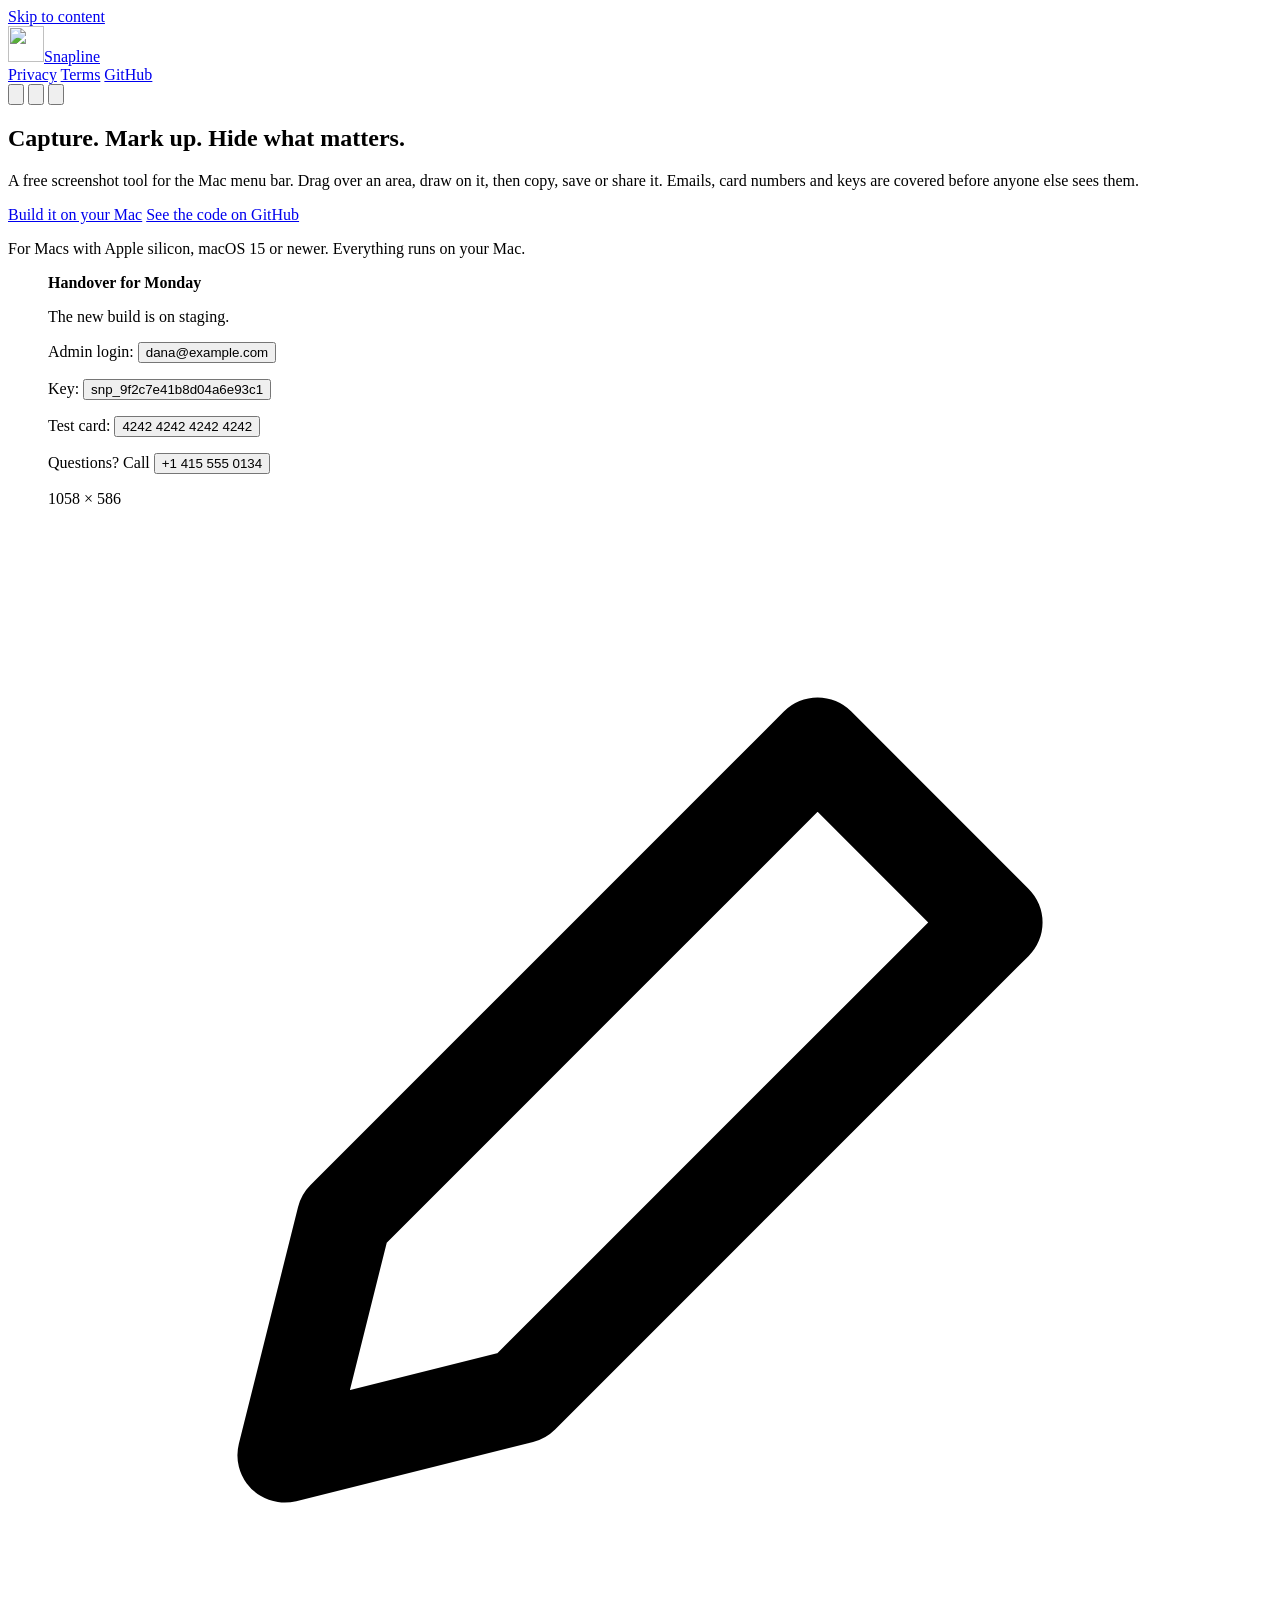
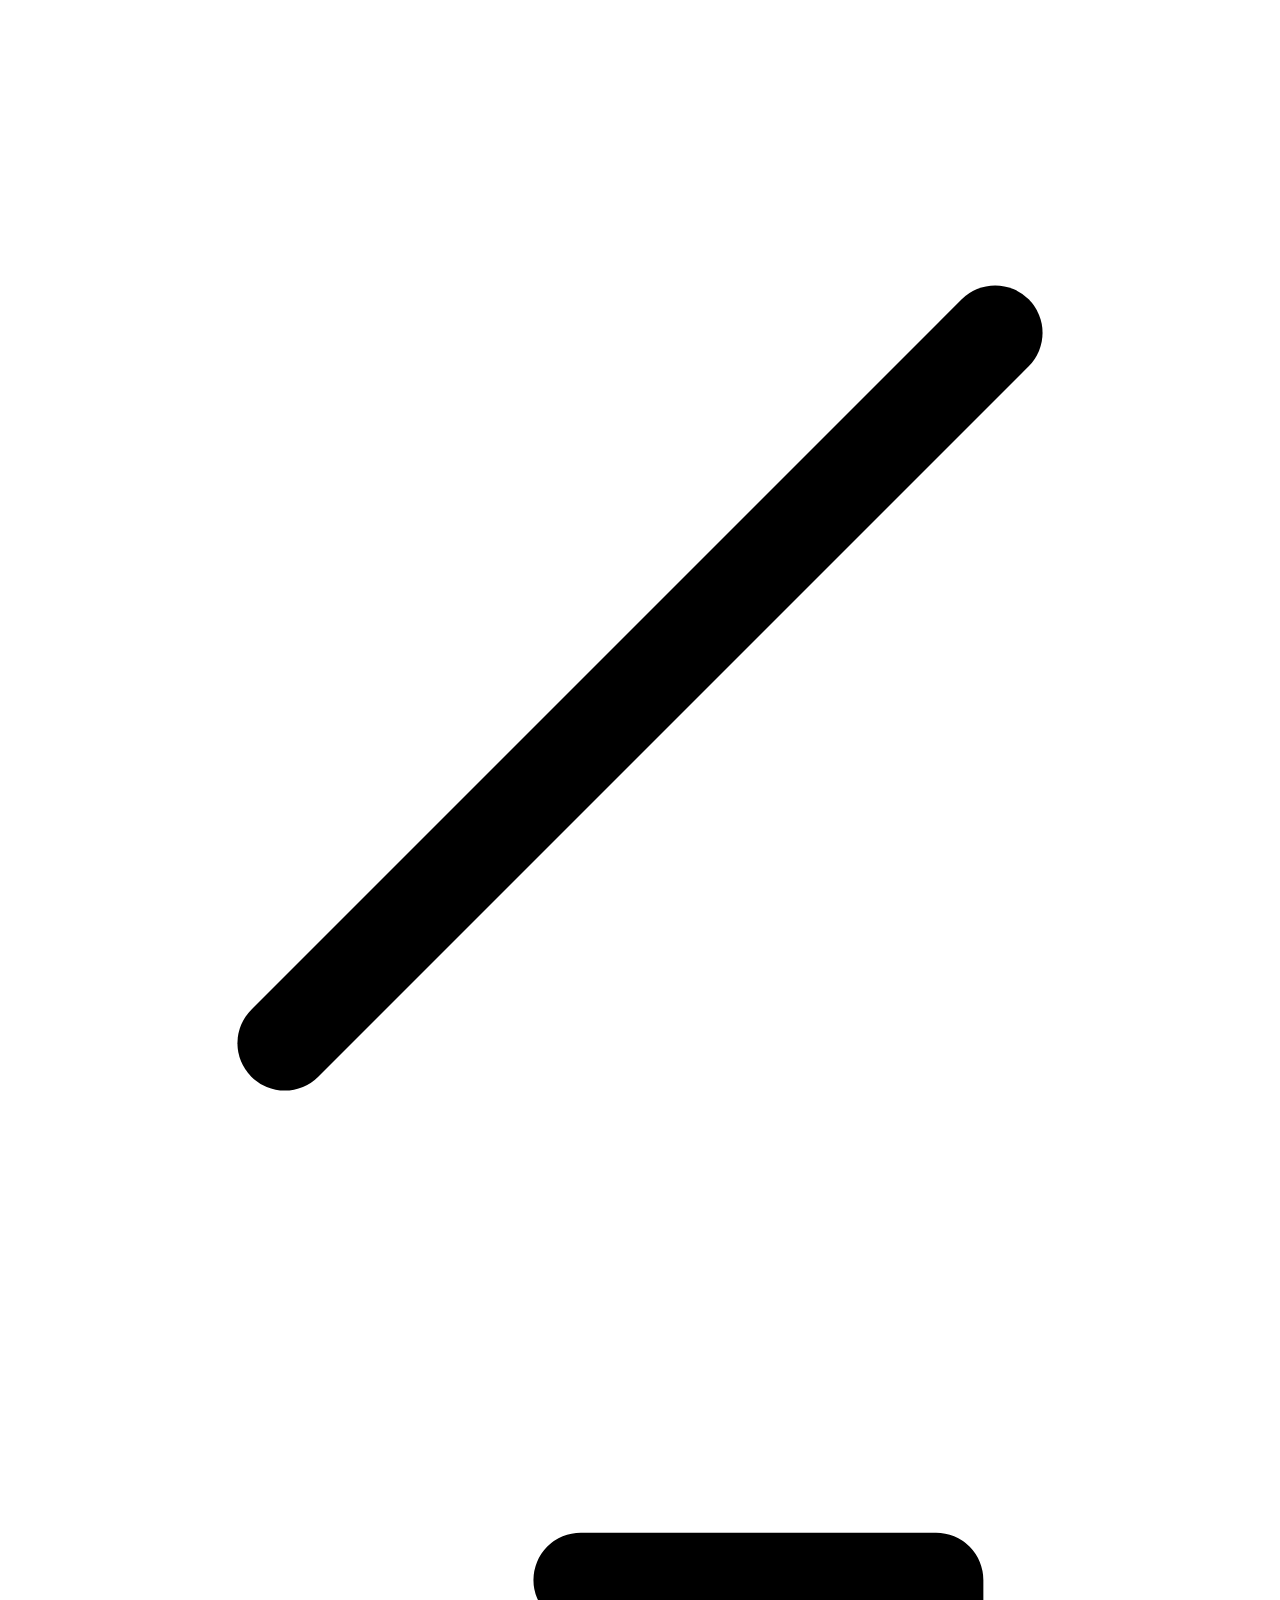
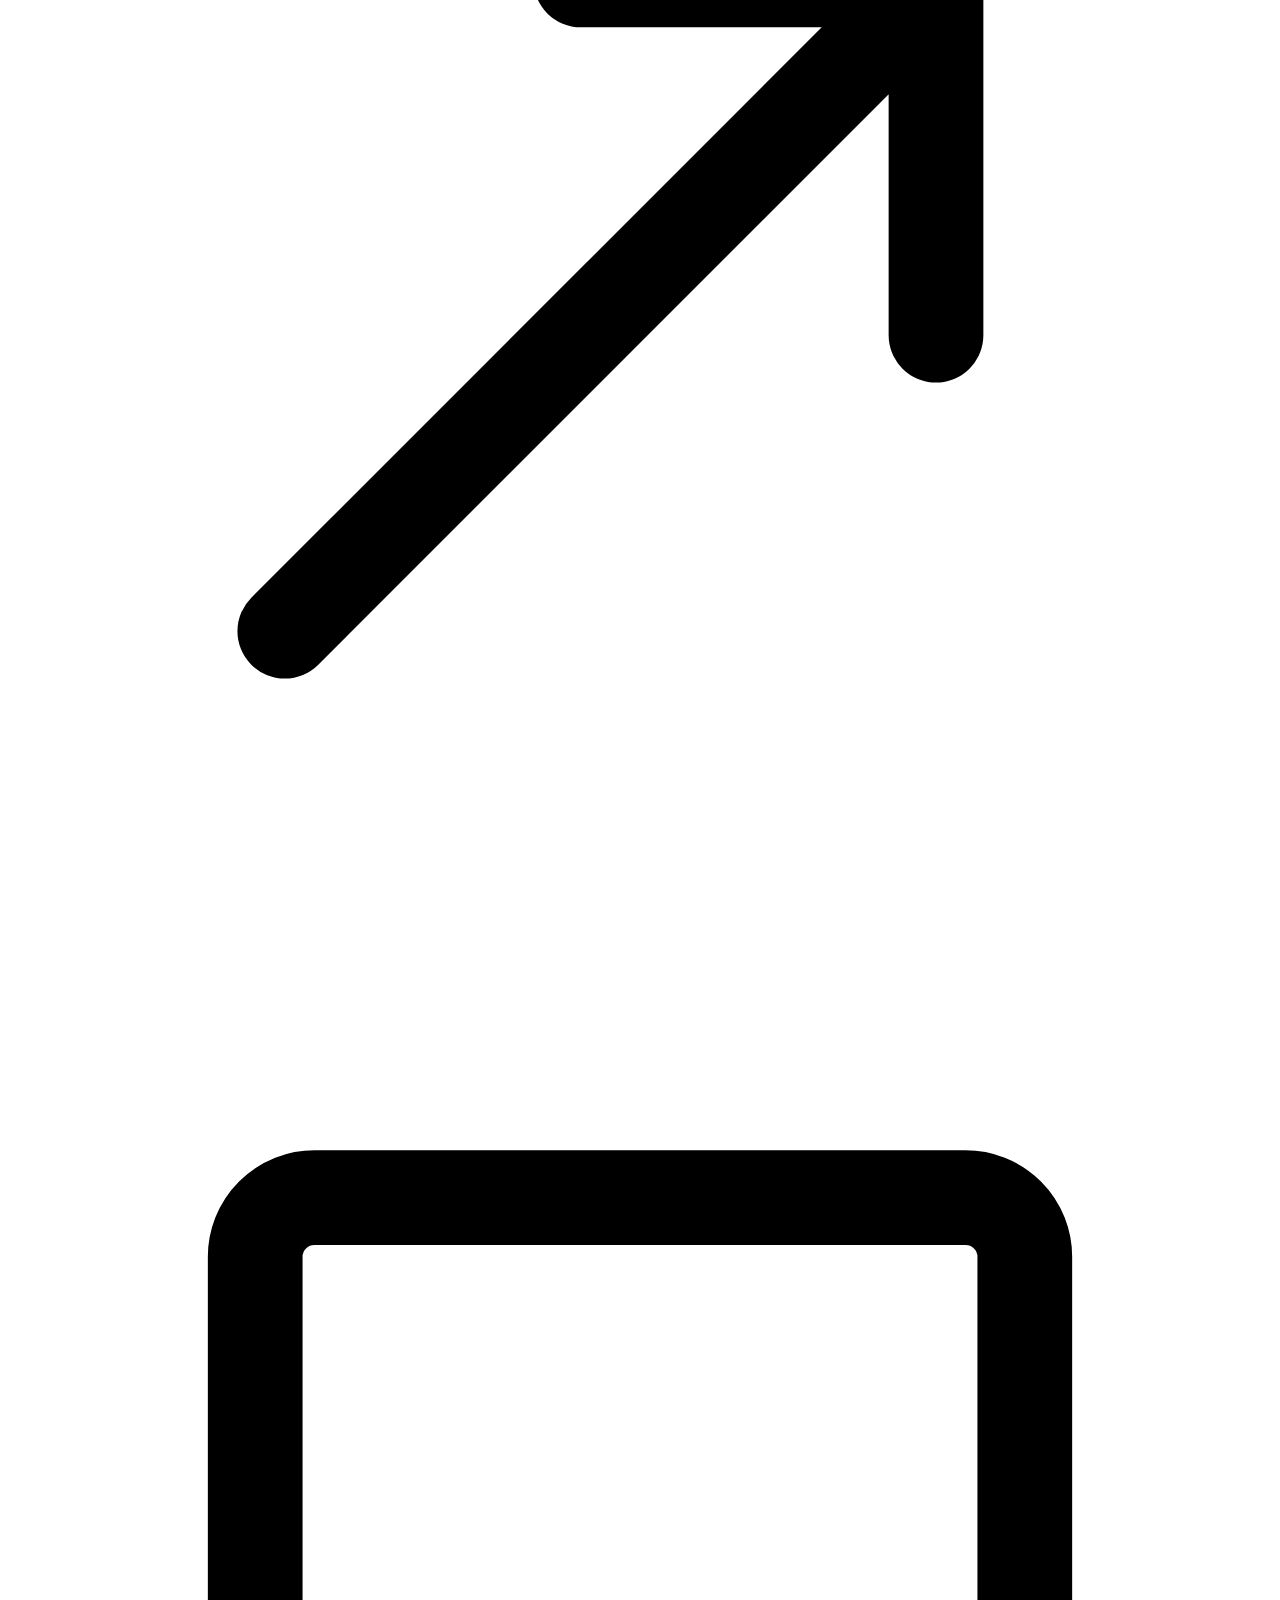
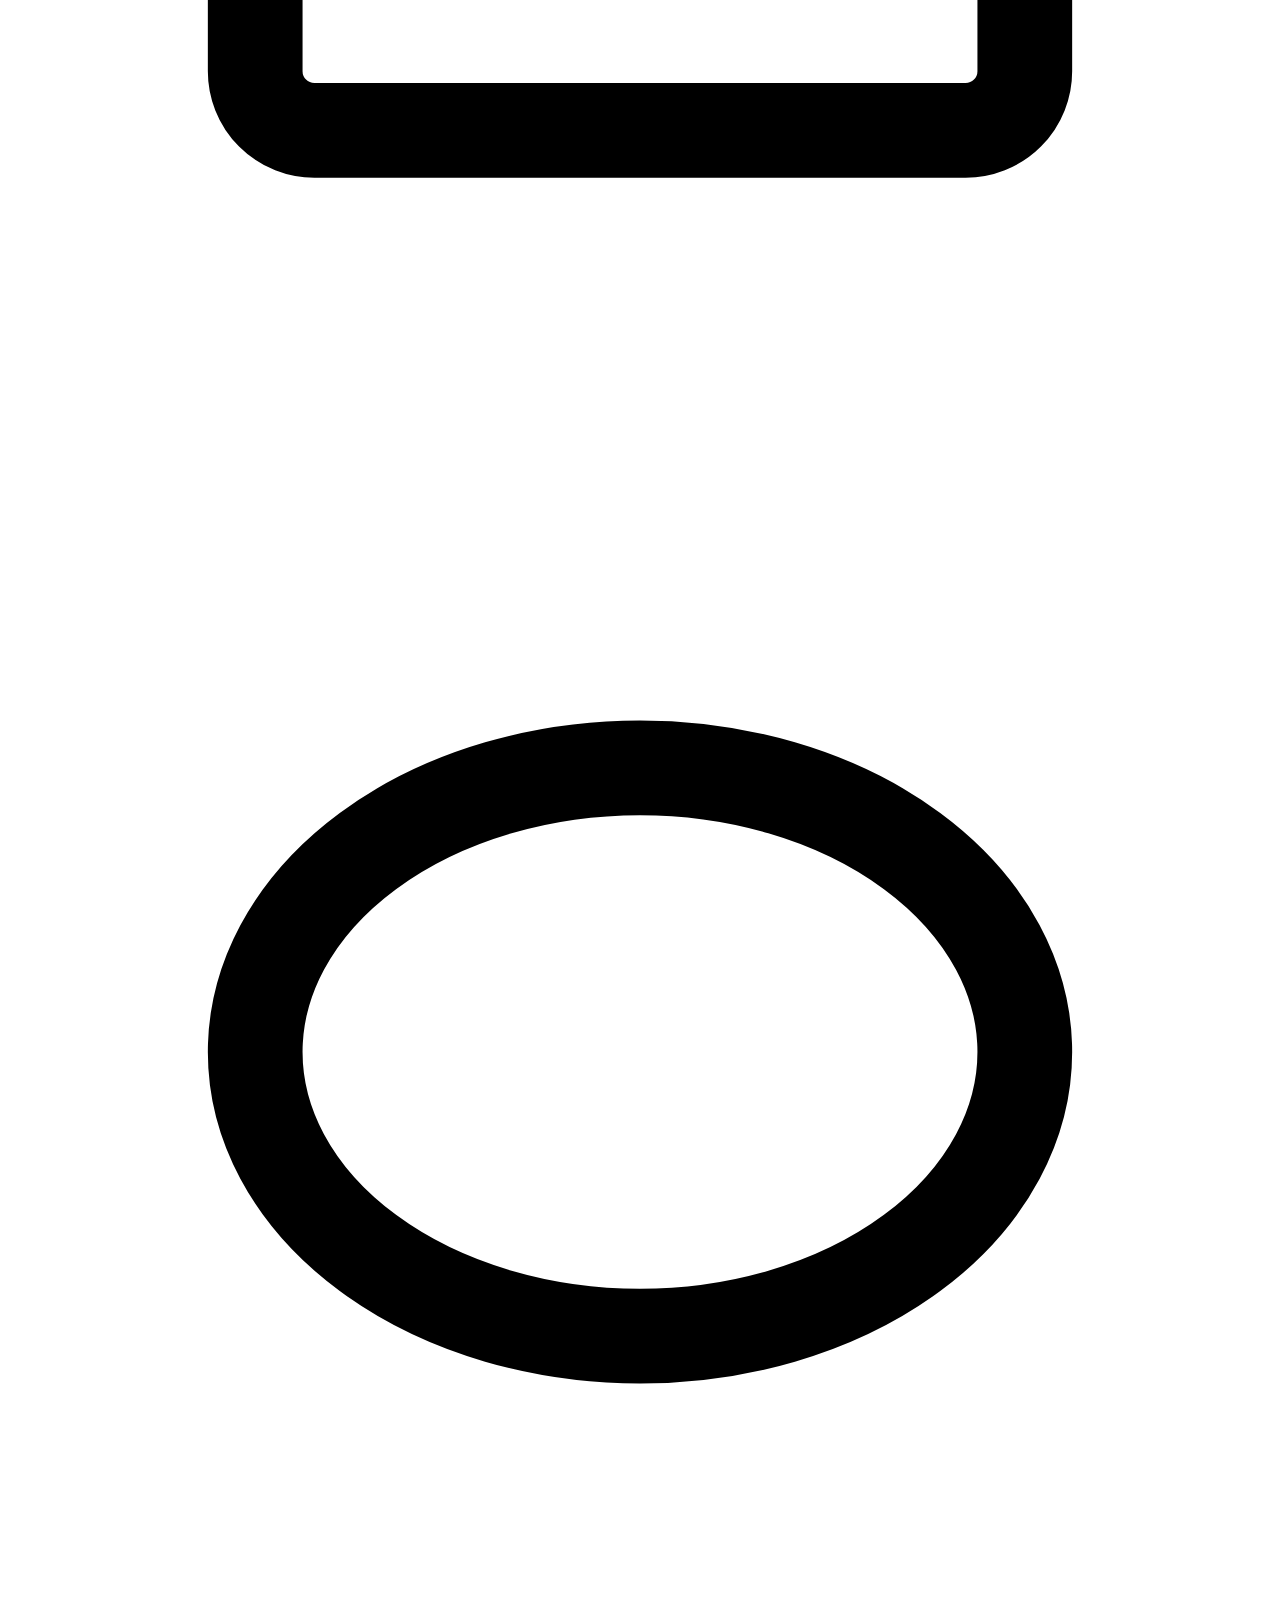
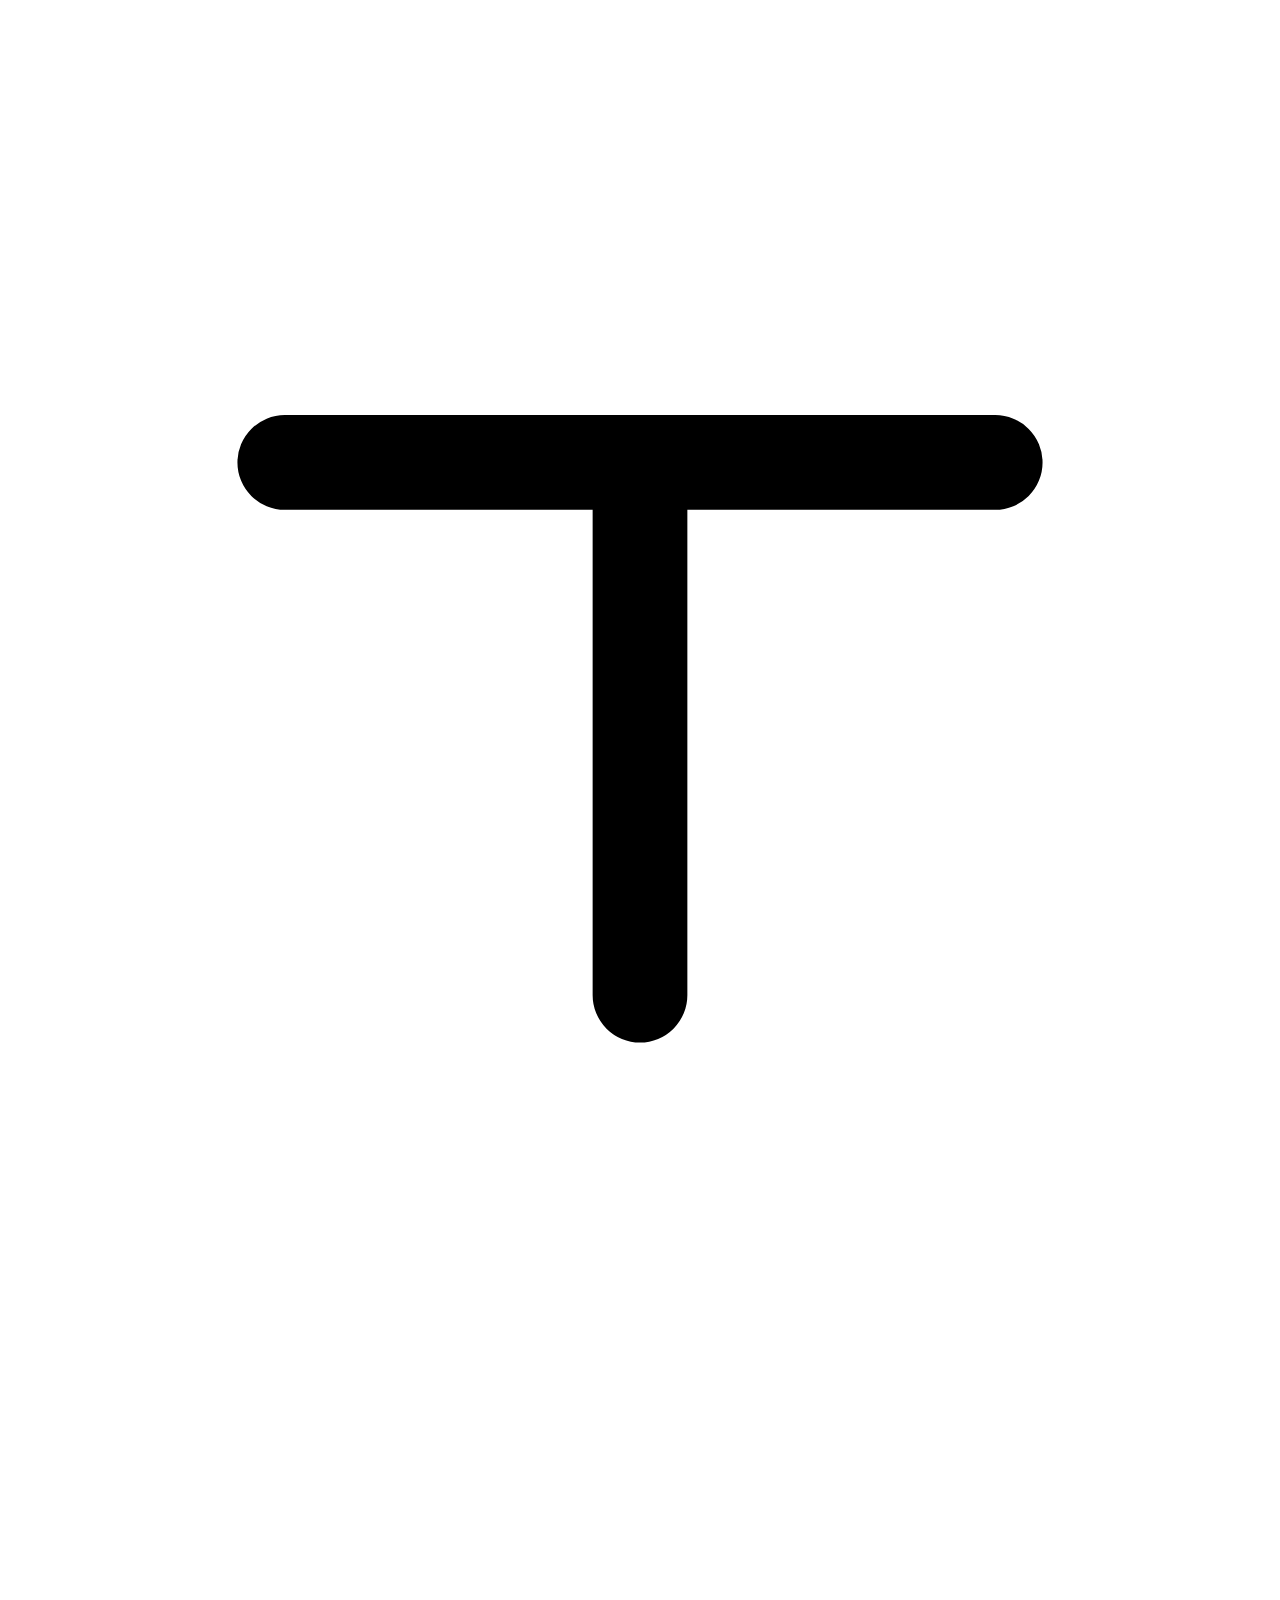
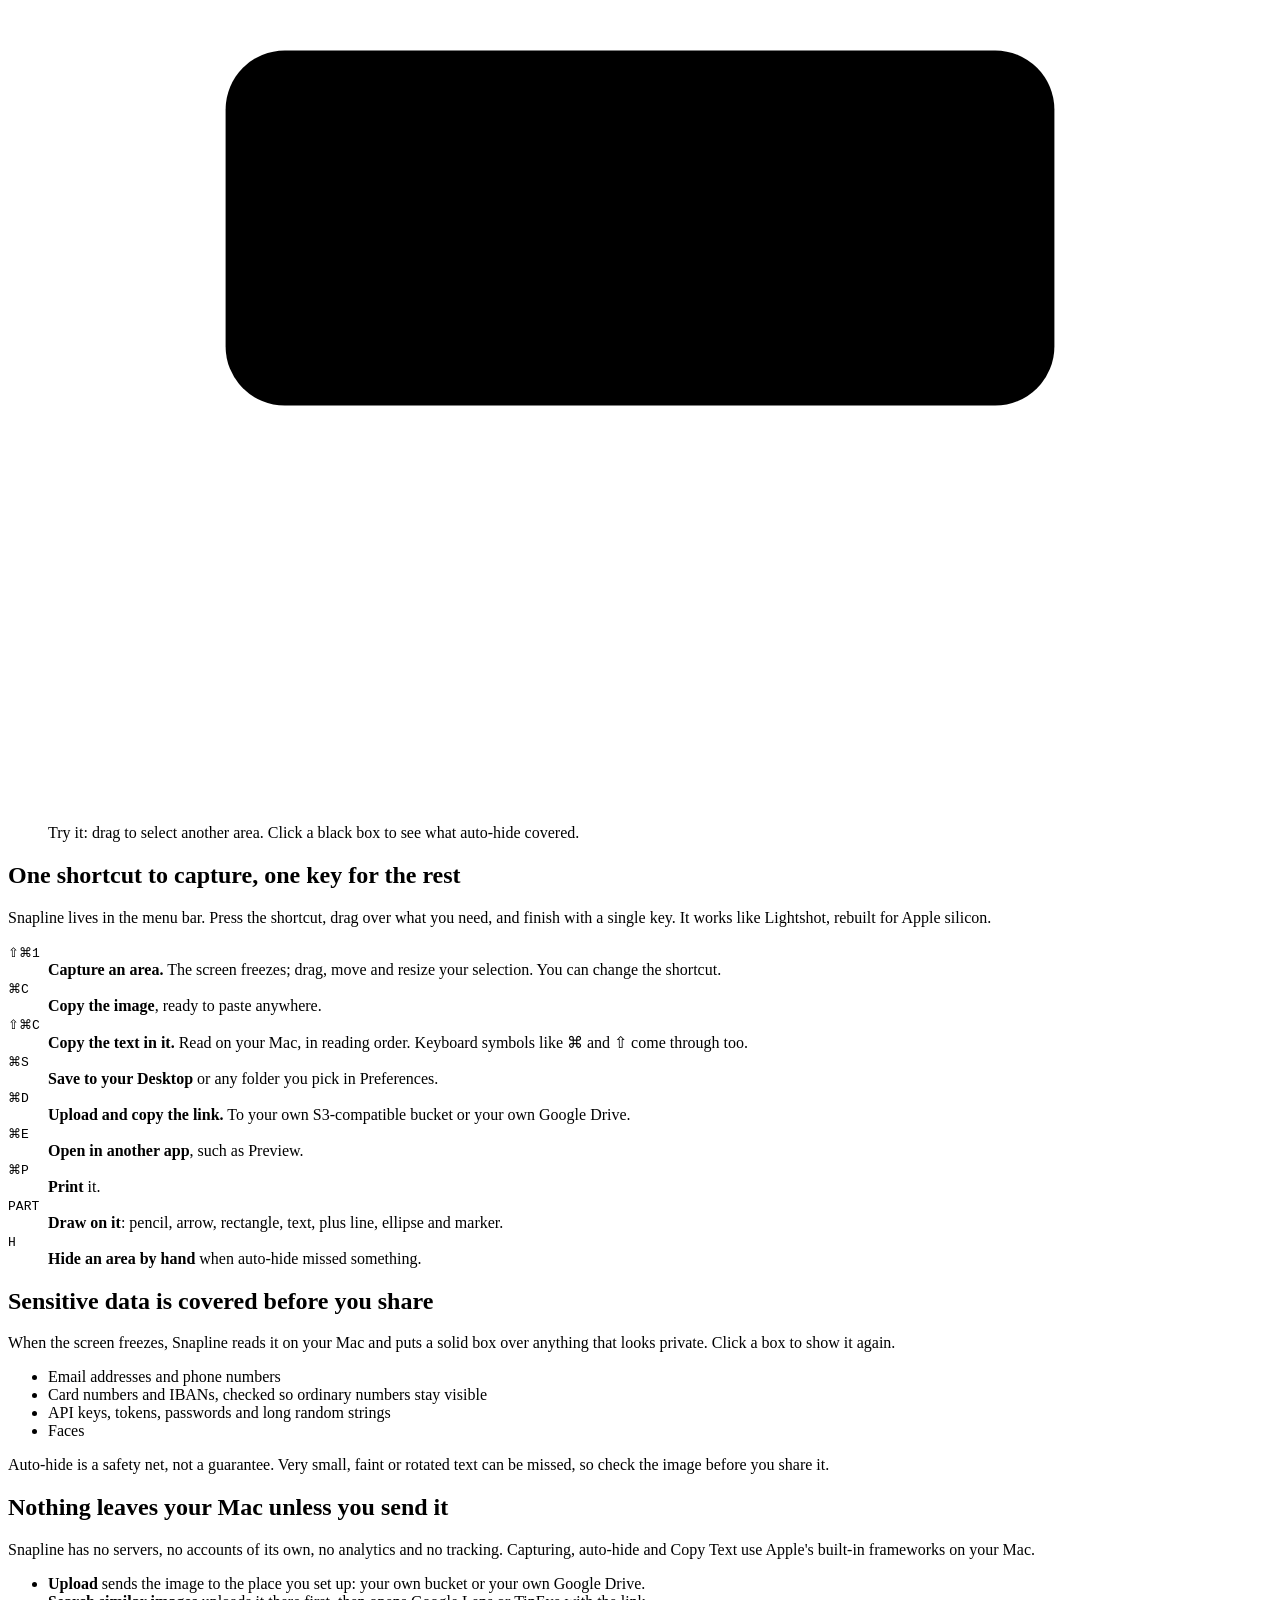
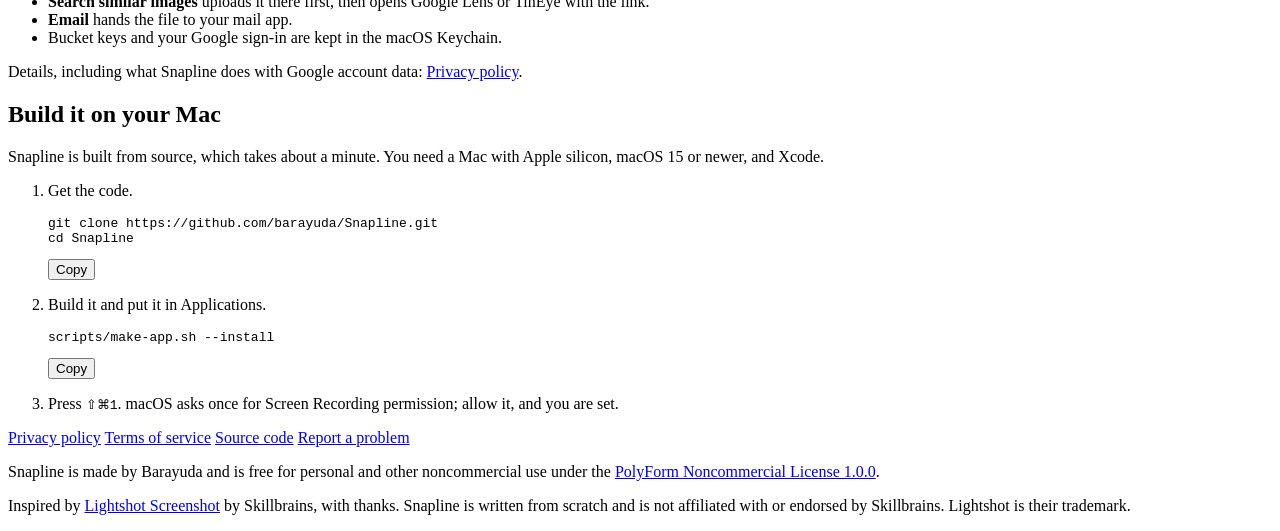
==== site/index.html @ 9668c01d "Add a System / Light / Dark theme switch to the website Defaults to System, which follows the device" ====
<!doctype html>
<html lang="en">
<head>
  <meta charset="utf-8">
  <meta name="viewport" content="width=device-width, initial-scale=1">
  <title>Snapline: screenshots for your Mac, with the private bits hidden</title>
  <meta name="description" content="Snapline is a free screenshot tool for the Mac menu bar. Select an area, mark it up, then copy, save or share it. Emails, card numbers and keys are covered on your Mac before you share.">
  <link rel="canonical" href="https://snapline.barayuda.web.id/">
  <link rel="icon" href="/assets/favicon-64.png" type="image/png">
  <link rel="apple-touch-icon" href="/assets/apple-touch-icon.png">
  <meta property="og:type" content="website">
  <meta property="og:title" content="Snapline">
  <meta property="og:description" content="Capture. Mark up. Hide what matters. A free screenshot tool for Macs with Apple silicon.">
  <meta property="og:url" content="https://snapline.barayuda.web.id/">
  <meta property="og:image" content="https://snapline.barayuda.web.id/assets/og.png">
  <meta name="twitter:card" content="summary_large_image">
  <meta name="theme-color" content="#f6f5fb" media="(prefers-color-scheme: light)">
  <meta name="theme-color" content="#0c0819" media="(prefers-color-scheme: dark)">
  <link rel="stylesheet" href="/styles.css">
  <script src="/theme.js"></script>
  <script src="/hero.js" defer></script>
</head>
<body>
  <a class="skip" href="#main">Skip to content</a>

  <header class="site-header">
    <div class="wrap">
      <a class="brand" href="/"><img src="/assets/icon-256.png" alt="" width="36" height="36">Snapline</a>
      <div class="header-end">
        <nav class="site-nav" aria-label="Site">
          <a href="/privacy/">Privacy</a>
          <a href="/terms/">Terms</a>
          <a href="https://github.com/barayuda/Snapline">GitHub</a>
        </nav>
        <div class="theme" role="group" aria-label="Colour theme">
          <button type="button" data-theme-choice="system" aria-pressed="true" aria-label="System" title="Follow system"><svg viewBox="0 0 16 16" fill="none" stroke="currentColor" stroke-width="1.5" stroke-linecap="round" stroke-linejoin="round" aria-hidden="true"><rect x="1.75" y="2.5" width="12.5" height="8.5" rx="1.5"/><path d="M5.5 14h5M8 11v3"/></svg></button>
          <button type="button" data-theme-choice="light" aria-pressed="false" aria-label="Light" title="Light"><svg viewBox="0 0 16 16" fill="none" stroke="currentColor" stroke-width="1.5" stroke-linecap="round" aria-hidden="true"><circle cx="8" cy="8" r="3"/><path d="M8 1.25v1.5M8 13.25v1.5M1.25 8h1.5M13.25 8h1.5M3.2 3.2l1.06 1.06M11.74 11.74l1.06 1.06M3.2 12.8l1.06-1.06M11.74 4.26l1.06-1.06"/></svg></button>
          <button type="button" data-theme-choice="dark" aria-pressed="false" aria-label="Dark" title="Dark"><svg viewBox="0 0 16 16" fill="none" stroke="currentColor" stroke-width="1.5" stroke-linejoin="round" aria-hidden="true"><path d="M13.75 9.6A5.75 5.75 0 0 1 6.4 2.25a5.75 5.75 0 1 0 7.35 7.35z"/></svg></button>
        </div>
      </div>
    </div>
  </header>

  <main id="main">
    <section class="hero">
      <div class="wrap">
        <div>
          <h1><span>Capture.</span> <span>Mark up.</span> <span>Hide what matters.</span></h1>
          <p class="lede">A free screenshot tool for the Mac menu bar. Drag over an area, draw on it, then copy, save or share it. Emails, card numbers and keys are covered before anyone else sees them.</p>
          <div class="actions">
            <a class="button primary" href="#get">Build it on your Mac</a>
            <a class="button" href="https://github.com/barayuda/Snapline">See the code on GitHub</a>
          </div>
          <p class="fineprint">For Macs with Apple silicon, macOS 15 or newer. Everything runs on your Mac.</p>
        </div>

        <figure class="demo">
          <div class="screen" id="screen">
            <div class="window" aria-label="Example note with sensitive data hidden" role="group">
              <div class="window-bar" aria-hidden="true"><i></i><i></i><i></i><b>Handover for Monday</b></div>
              <div class="window-body">
                <p>The new build is on staging.</p>
                <p>Admin login: <button class="redact" type="button" aria-pressed="false" aria-label="Show the email address">dana@example.com</button></p>
                <p>Key: <button class="redact mono" type="button" aria-pressed="false" aria-label="Show the API key">snp_9f2c7e41b8d04a6e93c1</button></p>
                <p>Test card: <button class="redact" type="button" aria-pressed="false" aria-label="Show the card number">4242 4242 4242 4242</button></p>
                <p>Questions? Call <button class="redact" type="button" aria-pressed="false" aria-label="Show the phone number">+1 415 555 0134</button></p>
              </div>
            </div>
            <div class="selection" aria-hidden="true">
              <i class="handle"></i><i class="handle"></i><i class="handle"></i><i class="handle"></i>
              <i class="handle"></i><i class="handle"></i><i class="handle"></i><i class="handle"></i>
              <span class="size">1058 × 586</span>
            </div>
            <div class="tools" aria-hidden="true">
              <svg viewBox="0 0 20 20" fill="none" stroke="currentColor" stroke-width="1.6" stroke-linecap="round" stroke-linejoin="round"><path d="M4 16l1-4 8-8 3 3-8 8-4 1z"/></svg>
              <svg viewBox="0 0 20 20" fill="none" stroke="currentColor" stroke-width="1.6" stroke-linecap="round"><path d="M4 16L16 4"/></svg>
              <svg viewBox="0 0 20 20" fill="none" stroke="currentColor" stroke-width="1.6" stroke-linecap="round" stroke-linejoin="round"><path d="M4 16L15 5M9 5h6v6"/></svg>
              <svg viewBox="0 0 20 20" fill="none" stroke="currentColor" stroke-width="1.6"><rect x="3.5" y="5.5" width="13" height="9" rx="1"/></svg>
              <svg viewBox="0 0 20 20" fill="none" stroke="currentColor" stroke-width="1.6"><ellipse cx="10" cy="10" rx="6.5" ry="4.8"/></svg>
              <svg viewBox="0 0 20 20" fill="none" stroke="currentColor" stroke-width="1.6" stroke-linecap="round"><path d="M4 7h12M10 7v9"/></svg>
              <svg class="on" viewBox="0 0 20 20" fill="currentColor"><rect x="3" y="7" width="14" height="6" rx="1"/></svg>
            </div>
          </div>
          <figcaption>Try it: drag to select another area. Click a black box to see what auto-hide covered.</figcaption>
        </figure>
      </div>
    </section>

    <section class="section" id="features" aria-labelledby="features-title">
      <div class="wrap split">
        <div>
          <h2 id="features-title">One shortcut to capture, one key for the rest</h2>
          <p class="intro">Snapline lives in the menu bar. Press the shortcut, drag over what you need, and finish with a single key. It works like Lightshot, rebuilt for Apple silicon.</p>
        </div>
        <dl class="keys">
          <div><dt><kbd>⇧</kbd><kbd>⌘</kbd><kbd>1</kbd></dt><dd><strong>Capture an area.</strong> <span>The screen freezes; drag, move and resize your selection. You can change the shortcut.</span></dd></div>
          <div><dt><kbd>⌘</kbd><kbd>C</kbd></dt><dd><strong>Copy the image</strong>, ready to paste anywhere.</dd></div>
          <div><dt><kbd>⇧</kbd><kbd>⌘</kbd><kbd>C</kbd></dt><dd><strong>Copy the text in it.</strong> <span>Read on your Mac, in reading order. Keyboard symbols like ⌘ and ⇧ come through too.</span></dd></div>
          <div><dt><kbd>⌘</kbd><kbd>S</kbd></dt><dd><strong>Save to your Desktop</strong> <span>or any folder you pick in Preferences.</span></dd></div>
          <div><dt><kbd>⌘</kbd><kbd>D</kbd></dt><dd><strong>Upload and copy the link.</strong> <span>To your own S3-compatible bucket or your own Google Drive.</span></dd></div>
          <div><dt><kbd>⌘</kbd><kbd>E</kbd></dt><dd><strong>Open in another app</strong>, such as Preview.</dd></div>
          <div><dt><kbd>⌘</kbd><kbd>P</kbd></dt><dd><strong>Print</strong> it.</dd></div>
          <div><dt><kbd>P</kbd><kbd>A</kbd><kbd>R</kbd><kbd>T</kbd></dt><dd><strong>Draw on it</strong>: <span>pencil, arrow, rectangle, text, plus line, ellipse and marker.</span></dd></div>
          <div><dt><kbd>H</kbd></dt><dd><strong>Hide an area by hand</strong> <span>when auto-hide missed something.</span></dd></div>
        </dl>
      </div>
    </section>

    <section class="section" id="auto-hide" aria-labelledby="auto-hide-title">
      <div class="wrap split">
        <div>
          <h2 id="auto-hide-title">Sensitive data is covered before you share</h2>
          <p class="intro">When the screen freezes, Snapline reads it on your Mac and puts a solid box over anything that looks private. Click a box to show it again.</p>
        </div>
        <div>
          <ul class="plain">
            <li>Email addresses and phone numbers</li>
            <li>Card numbers and IBANs, checked so ordinary numbers stay visible</li>
            <li>API keys, tokens, passwords and long random strings</li>
            <li>Faces</li>
          </ul>
          <p class="note">Auto-hide is a safety net, not a guarantee. Very small, faint or rotated text can be missed, so check the image before you share it.</p>
        </div>
      </div>
    </section>

    <section class="section" id="privacy" aria-labelledby="privacy-title">
      <div class="wrap split">
        <div>
          <h2 id="privacy-title">Nothing leaves your Mac unless you send it</h2>
        </div>
        <div>
          <p class="intro">Snapline has no servers, no accounts of its own, no analytics and no tracking. Capturing, auto-hide and Copy Text use Apple's built-in frameworks on your Mac.</p>
          <ul class="plain">
            <li><strong>Upload</strong> sends the image to the place you set up: your own bucket or your own Google Drive.</li>
            <li><strong>Search similar images</strong> uploads it there first, then opens Google Lens or TinEye with the link.</li>
            <li><strong>Email</strong> hands the file to your mail app.</li>
            <li>Bucket keys and your Google sign-in are kept in the macOS Keychain.</li>
          </ul>
          <p class="note">Details, including what Snapline does with Google account data: <a href="/privacy/">Privacy policy</a>.</p>
        </div>
      </div>
    </section>

    <section class="section" id="get" aria-labelledby="get-title">
      <div class="wrap split">
        <div>
          <h2 id="get-title">Build it on your Mac</h2>
          <p class="intro">Snapline is built from source, which takes about a minute. You need a Mac with Apple silicon, macOS 15 or newer, and Xcode.</p>
        </div>
        <ol class="steps">
          <li>
            <div>
              <p>Get the code.</p>
              <div class="code"><pre id="step-clone">git clone https://github.com/barayuda/Snapline.git
cd Snapline</pre><button class="copy" type="button" data-copy="step-clone">Copy</button></div>
            </div>
          </li>
          <li>
            <div>
              <p>Build it and put it in Applications.</p>
              <div class="code"><pre id="step-build">scripts/make-app.sh --install</pre><button class="copy" type="button" data-copy="step-build">Copy</button></div>
            </div>
          </li>
          <li>
            <div>
              <p>Press <kbd>⇧</kbd><kbd>⌘</kbd><kbd>1</kbd>. macOS asks once for Screen Recording permission; allow it, and you are set.</p>
            </div>
          </li>
        </ol>
      </div>
    </section>
  </main>

  <footer class="site-footer">
    <div class="wrap">
      <nav aria-label="Footer">
        <a href="/privacy/">Privacy policy</a>
        <a href="/terms/">Terms of service</a>
        <a href="https://github.com/barayuda/Snapline">Source code</a>
        <a href="https://github.com/barayuda/Snapline/issues">Report a problem</a>
      </nav>
      <p>Snapline is made by Barayuda and is free for personal and other noncommercial use under the <a href="https://github.com/barayuda/Snapline/blob/main/LICENSE.md">PolyForm Noncommercial License 1.0.0</a>.</p>
      <p>Inspired by <a href="https://app.prntscr.com/">Lightshot Screenshot</a> by Skillbrains, with thanks. Snapline is written from scratch and is not affiliated with or endorsed by Skillbrains. Lightshot is their trademark.</p>
    </div>
  </footer>
</body>
</html>
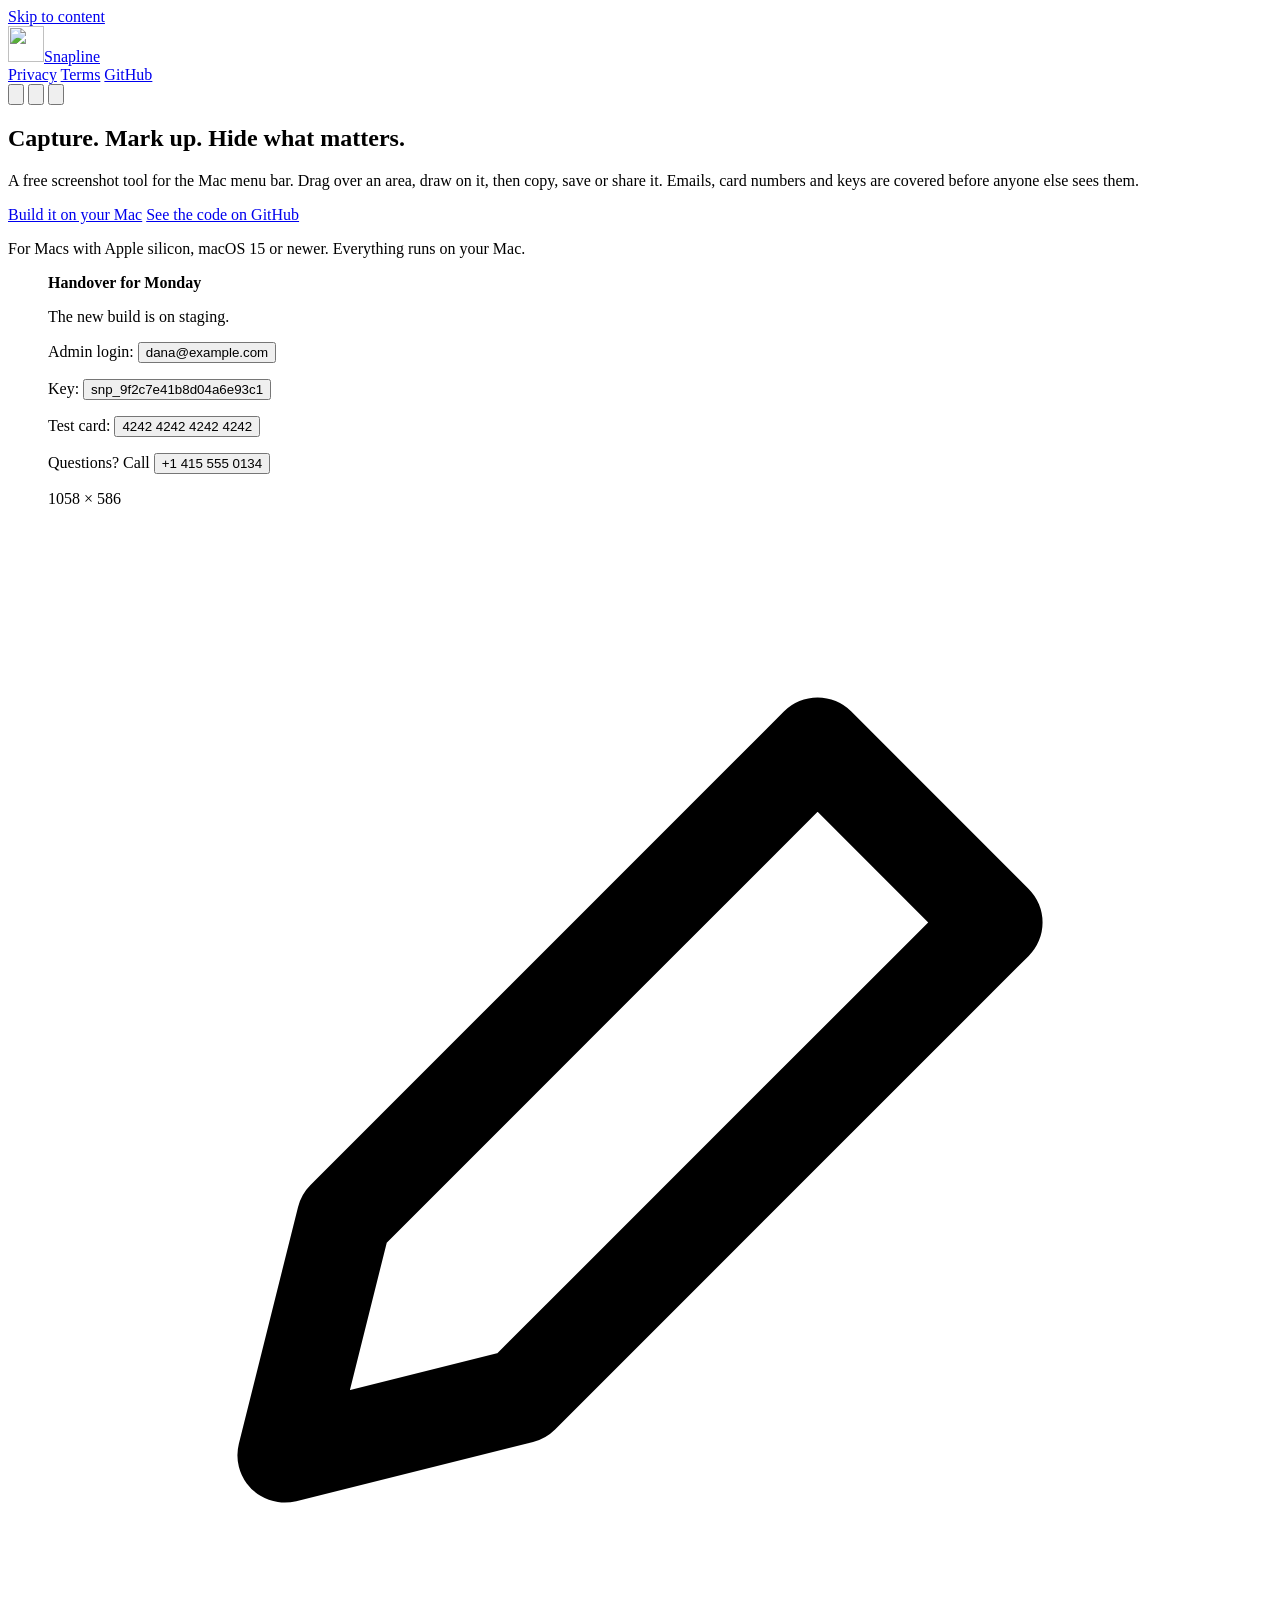
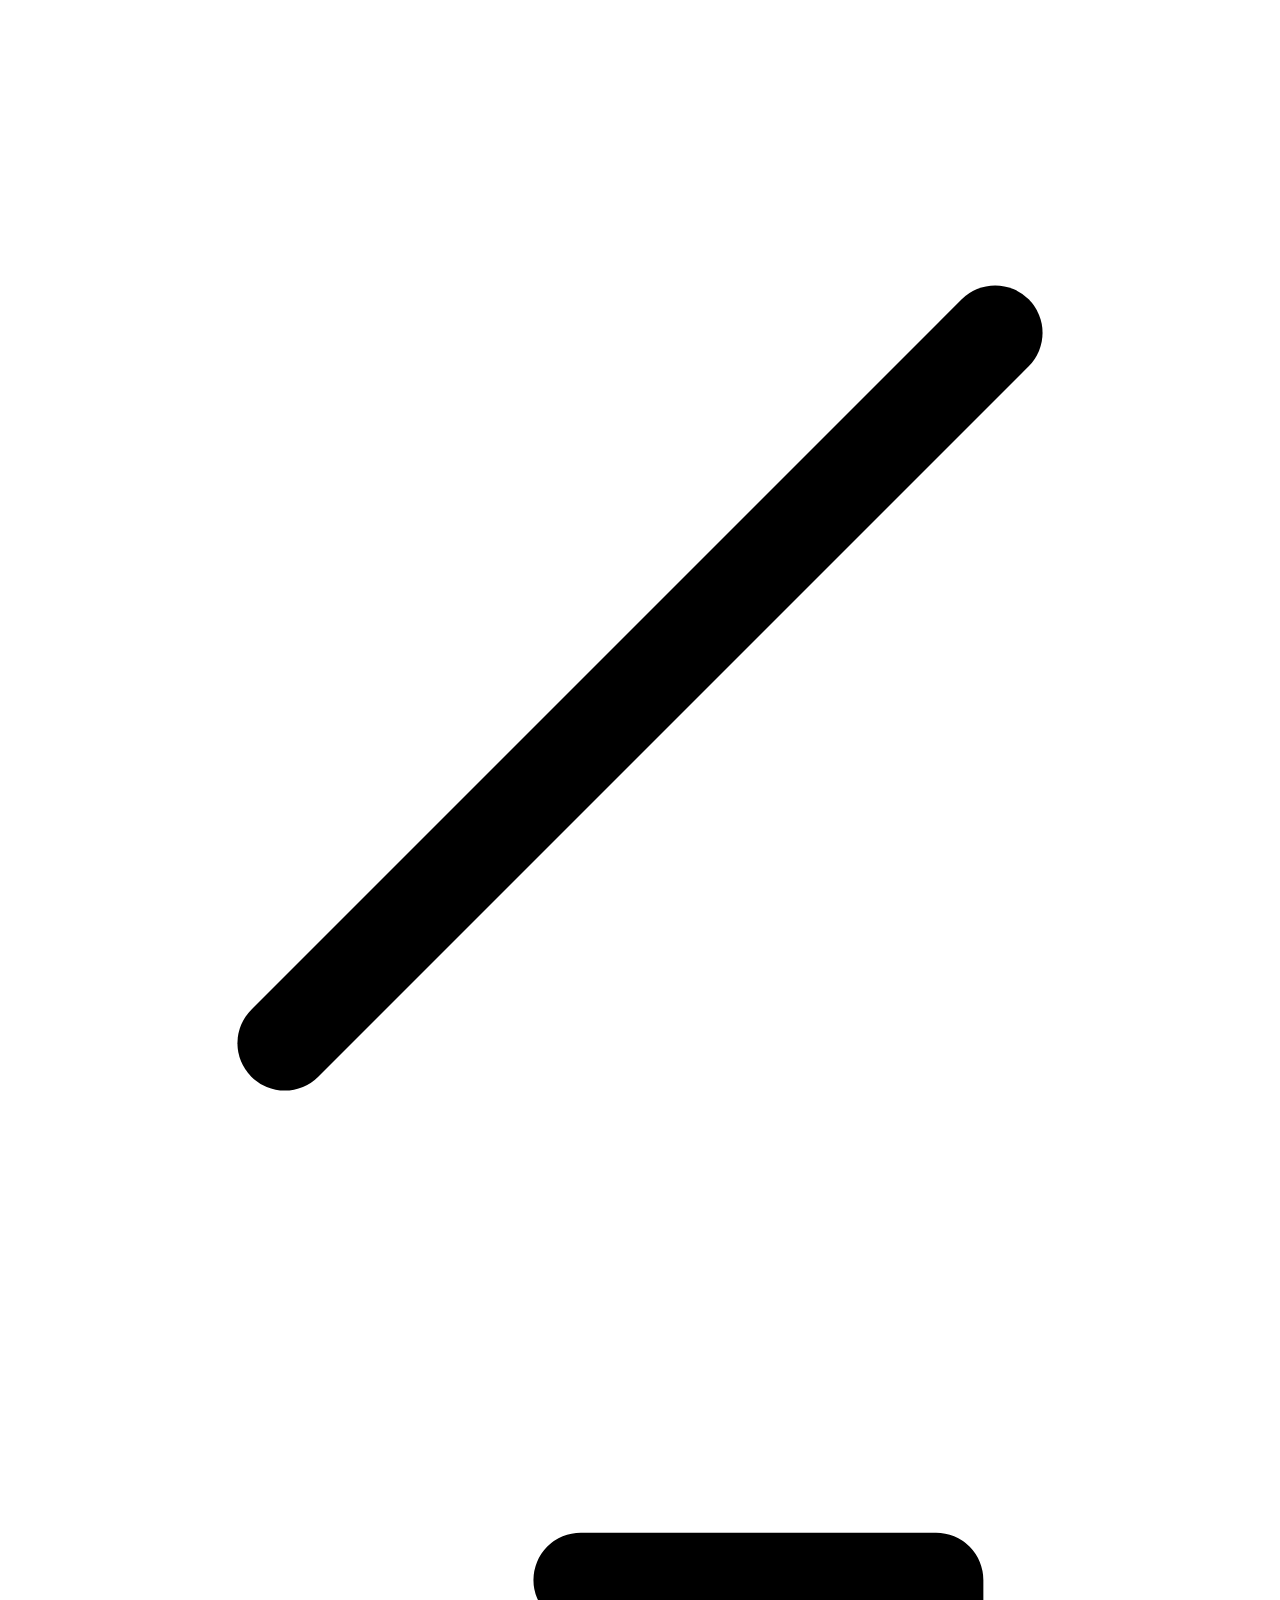
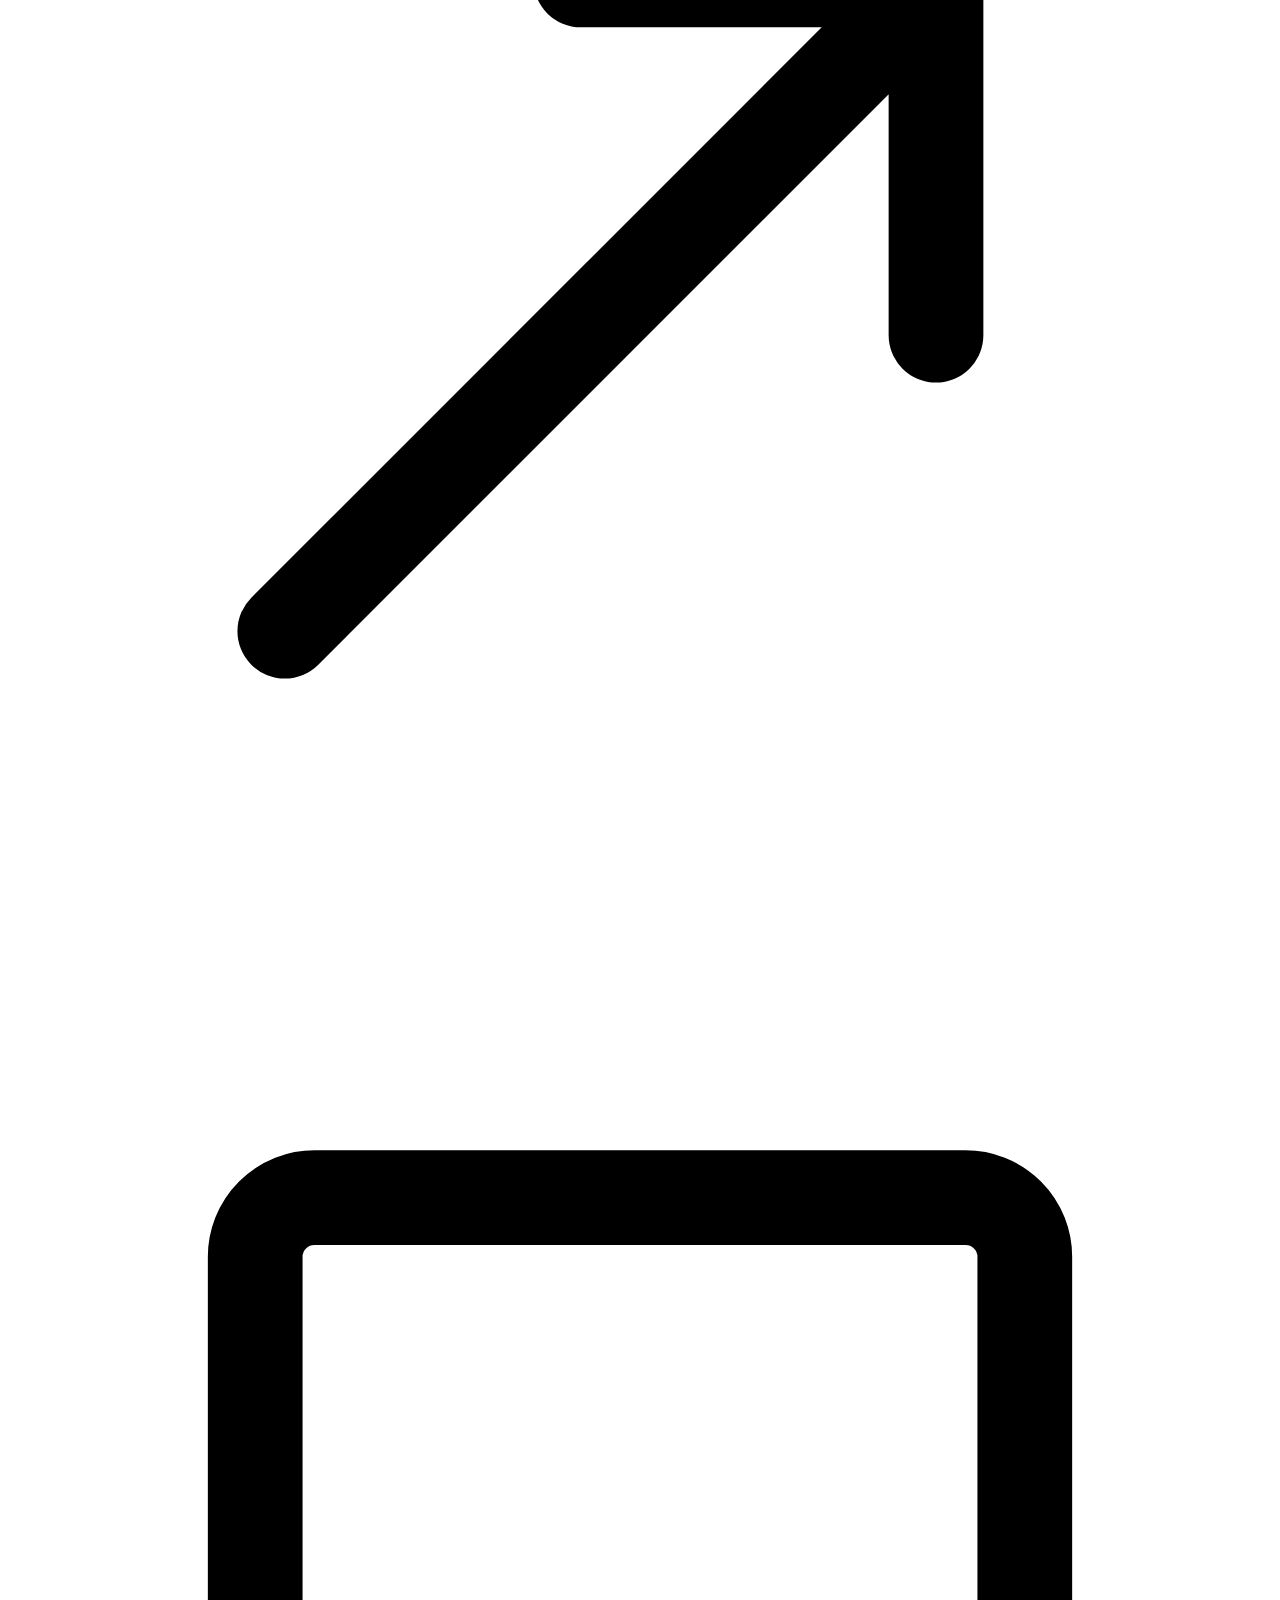
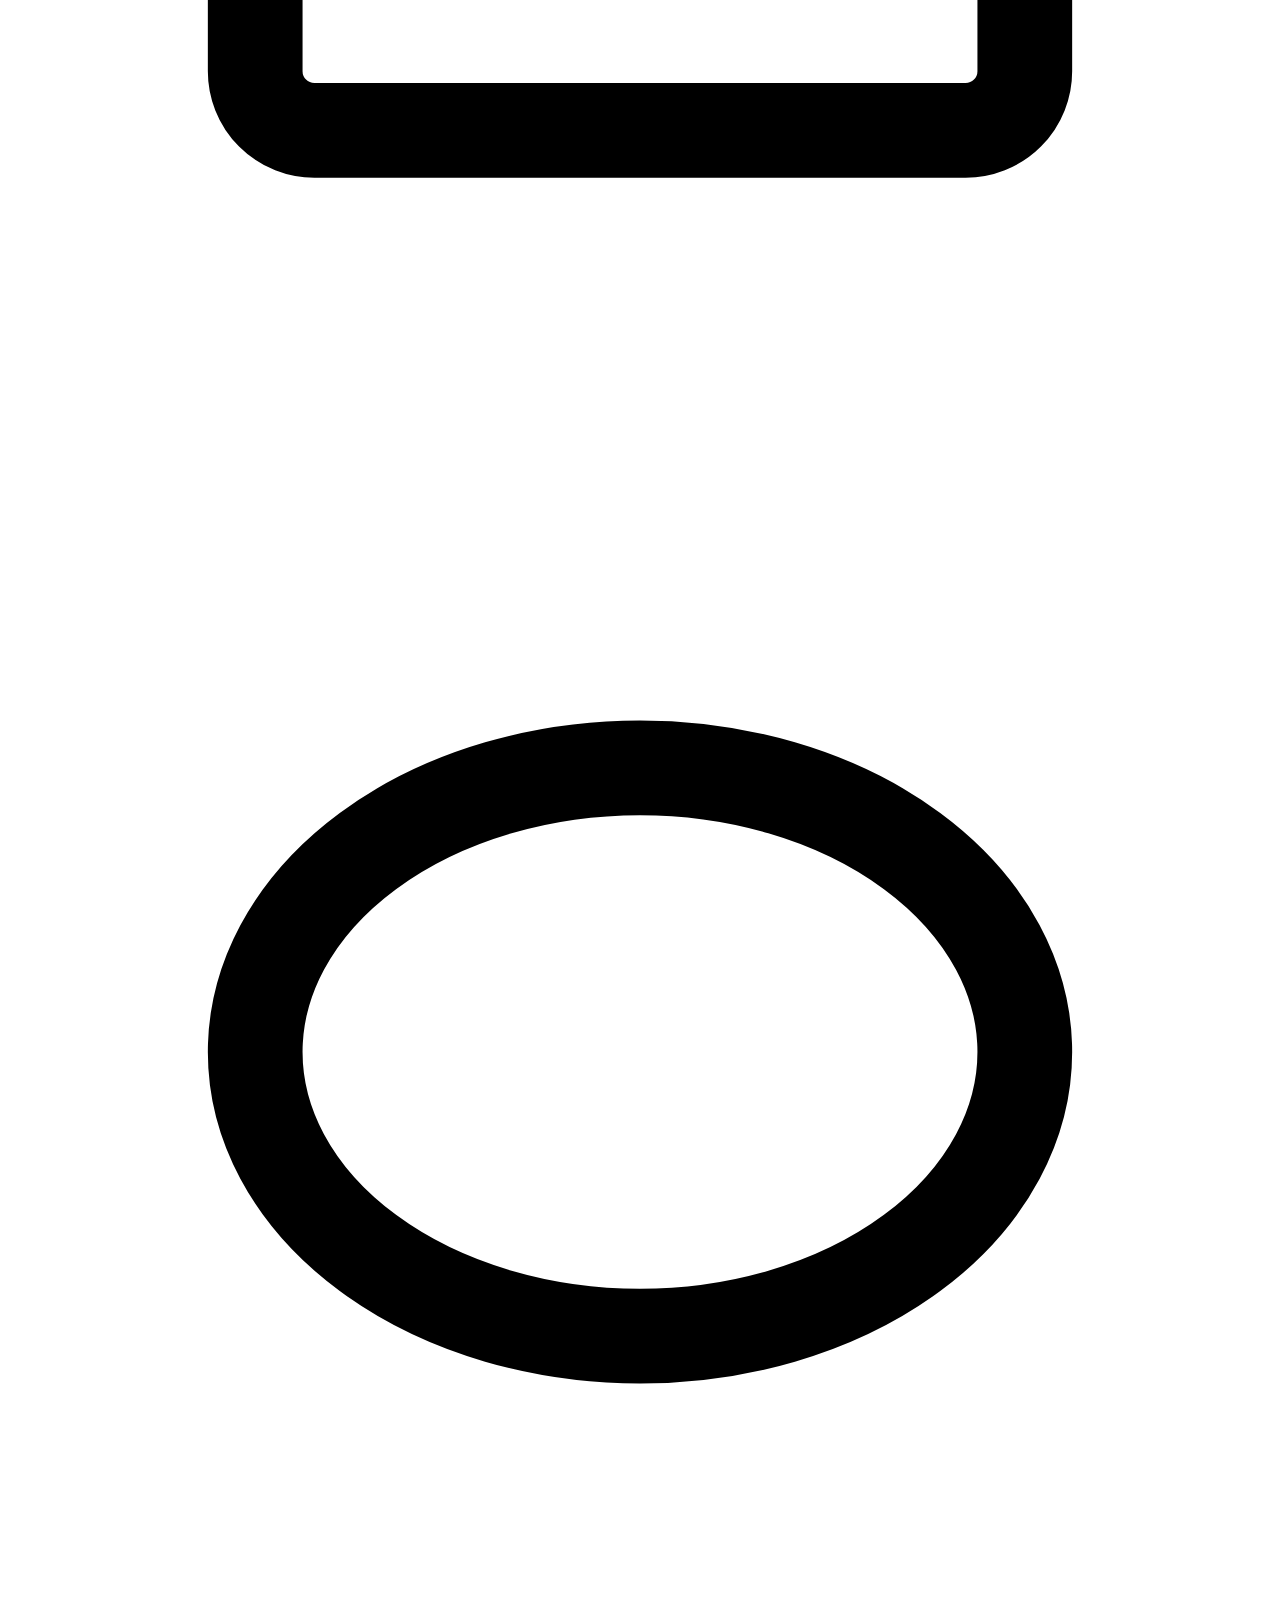
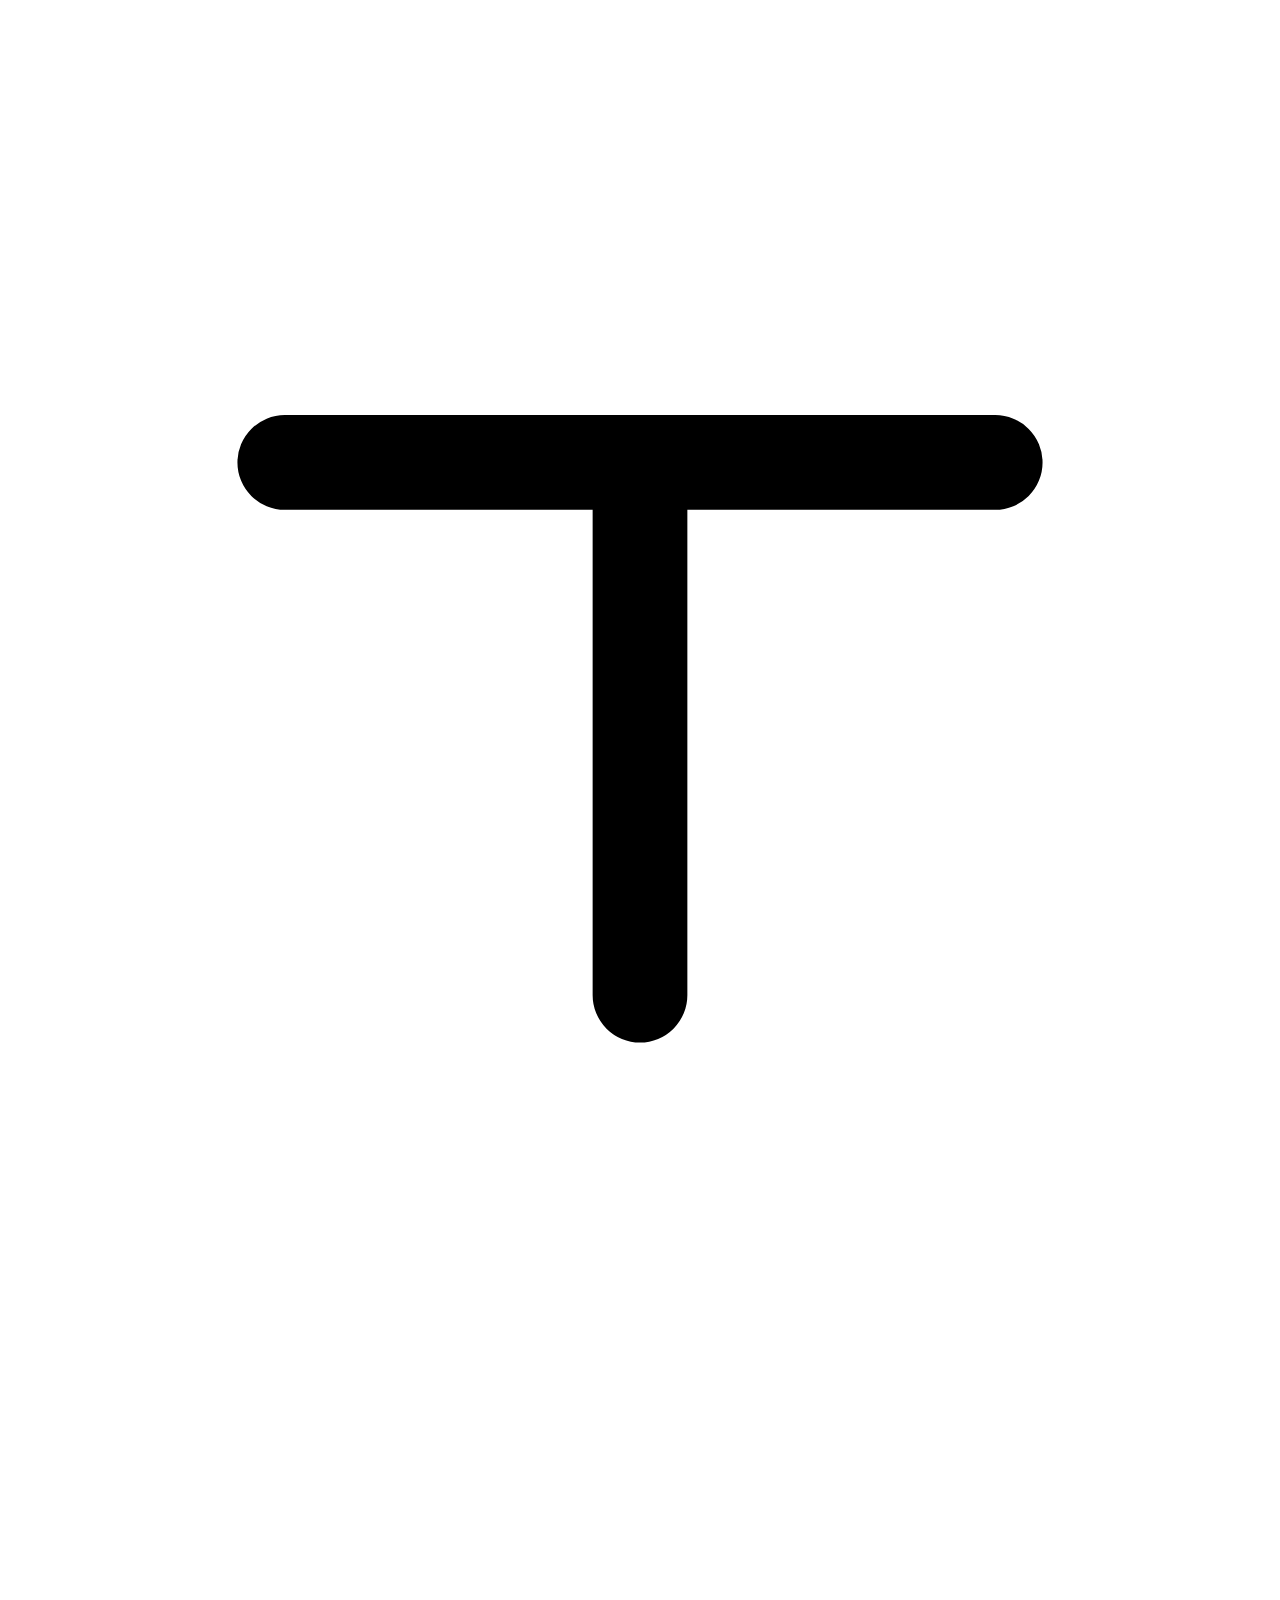
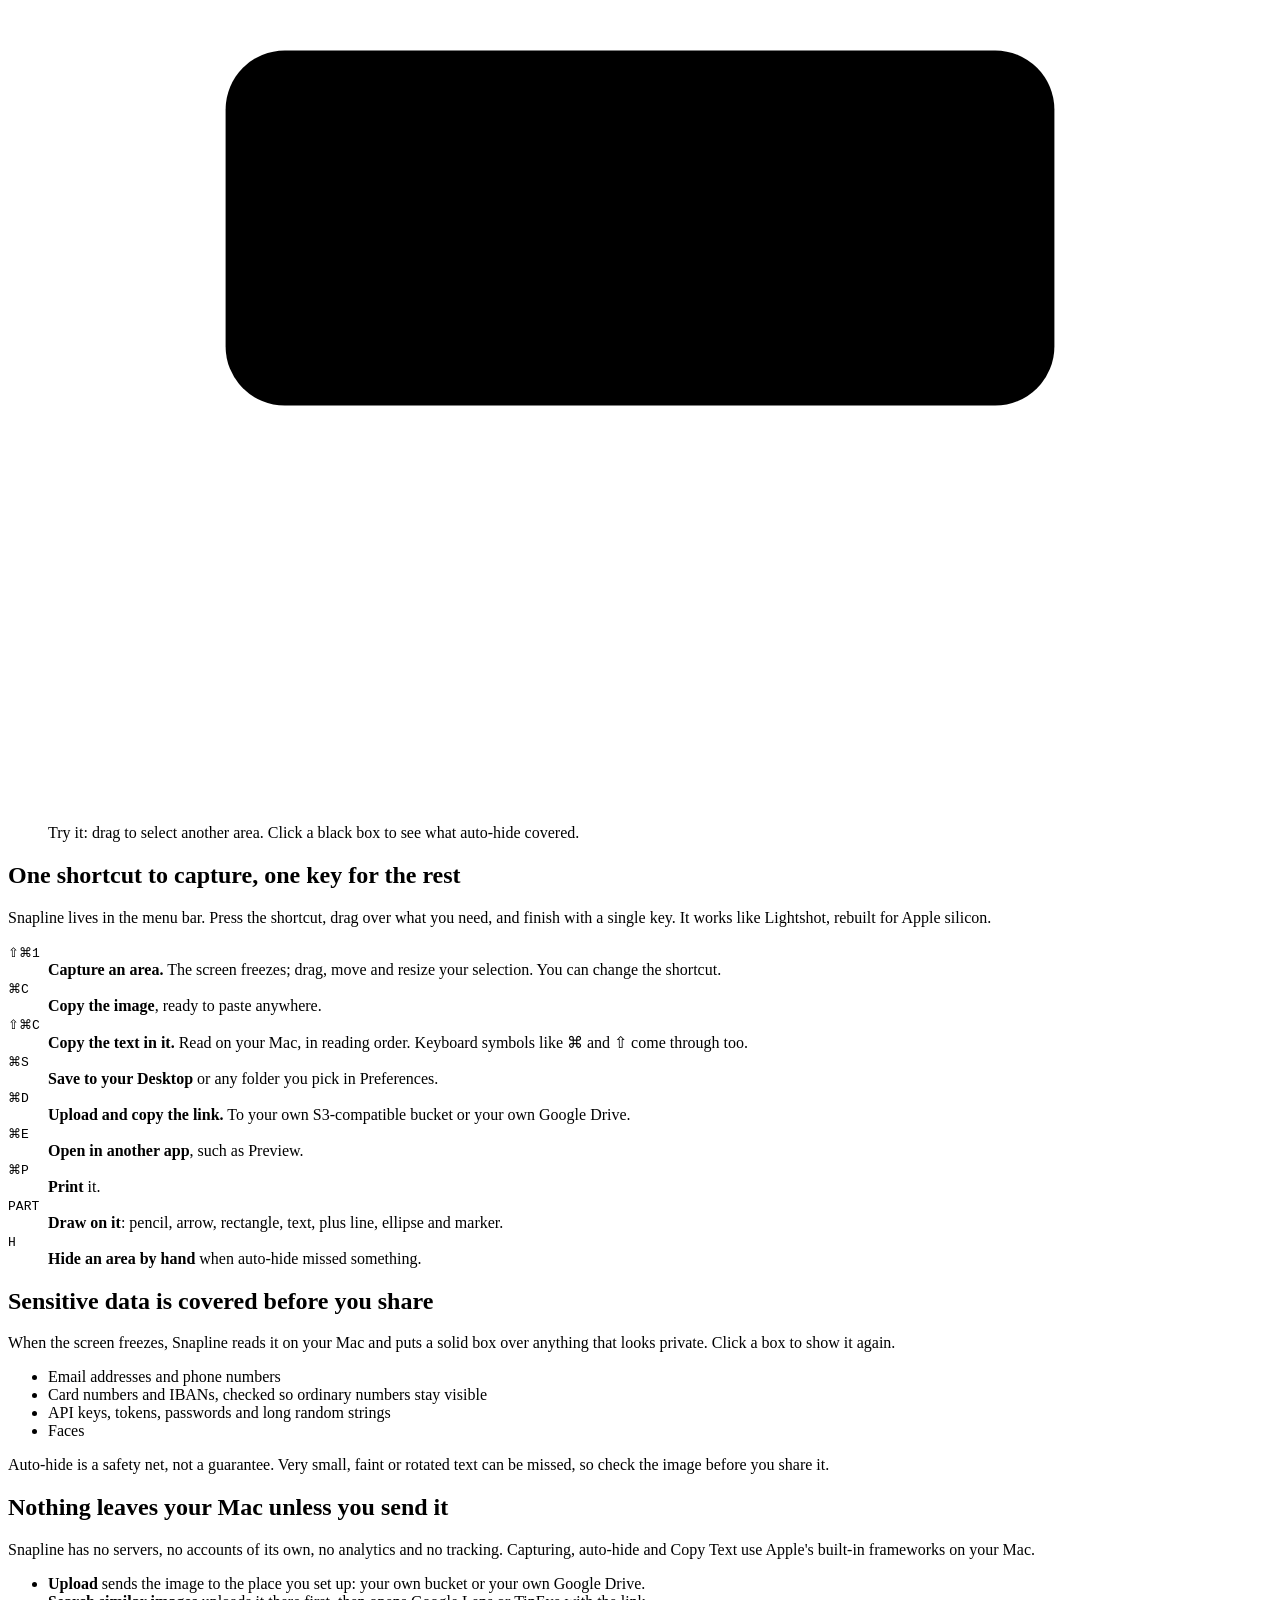
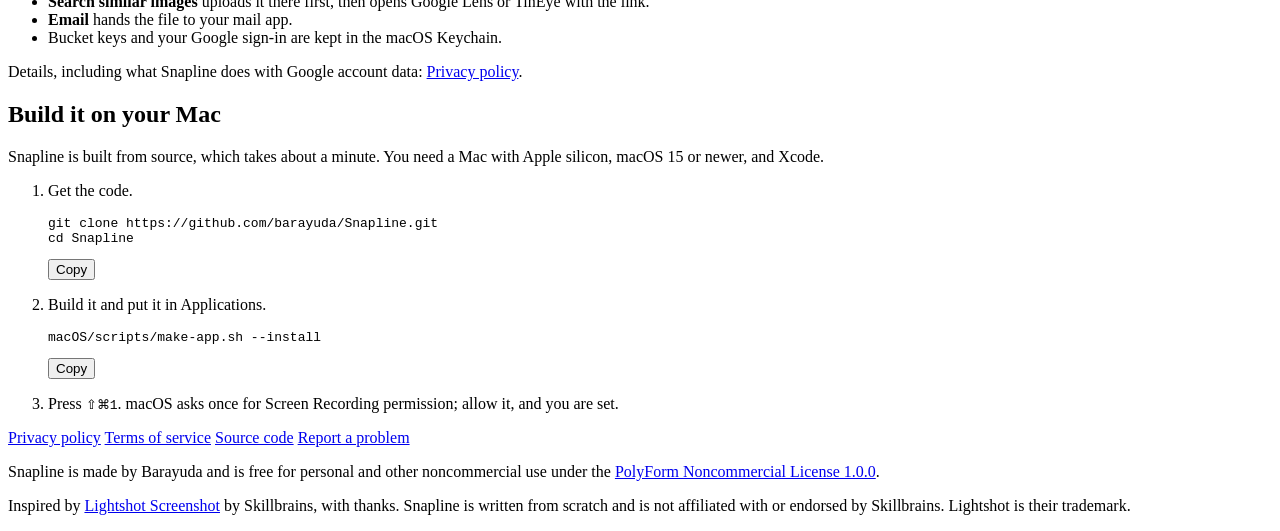
==== commit d955a9e6: "Hide phone numbers with long digit groups, and fix the website's build path Phone numbers such as 08" ====
--- a/site/index.html
+++ b/site/index.html
@@ -159,7 +159,7 @@
           <li>
             <div>
               <p>Build it and put it in Applications.</p>
-              <div class="code"><pre id="step-build">scripts/make-app.sh --install</pre><button class="copy" type="button" data-copy="step-build">Copy</button></div>
+              <div class="code"><pre id="step-build">macOS/scripts/make-app.sh --install</pre><button class="copy" type="button" data-copy="step-build">Copy</button></div>
             </div>
           </li>
           <li>
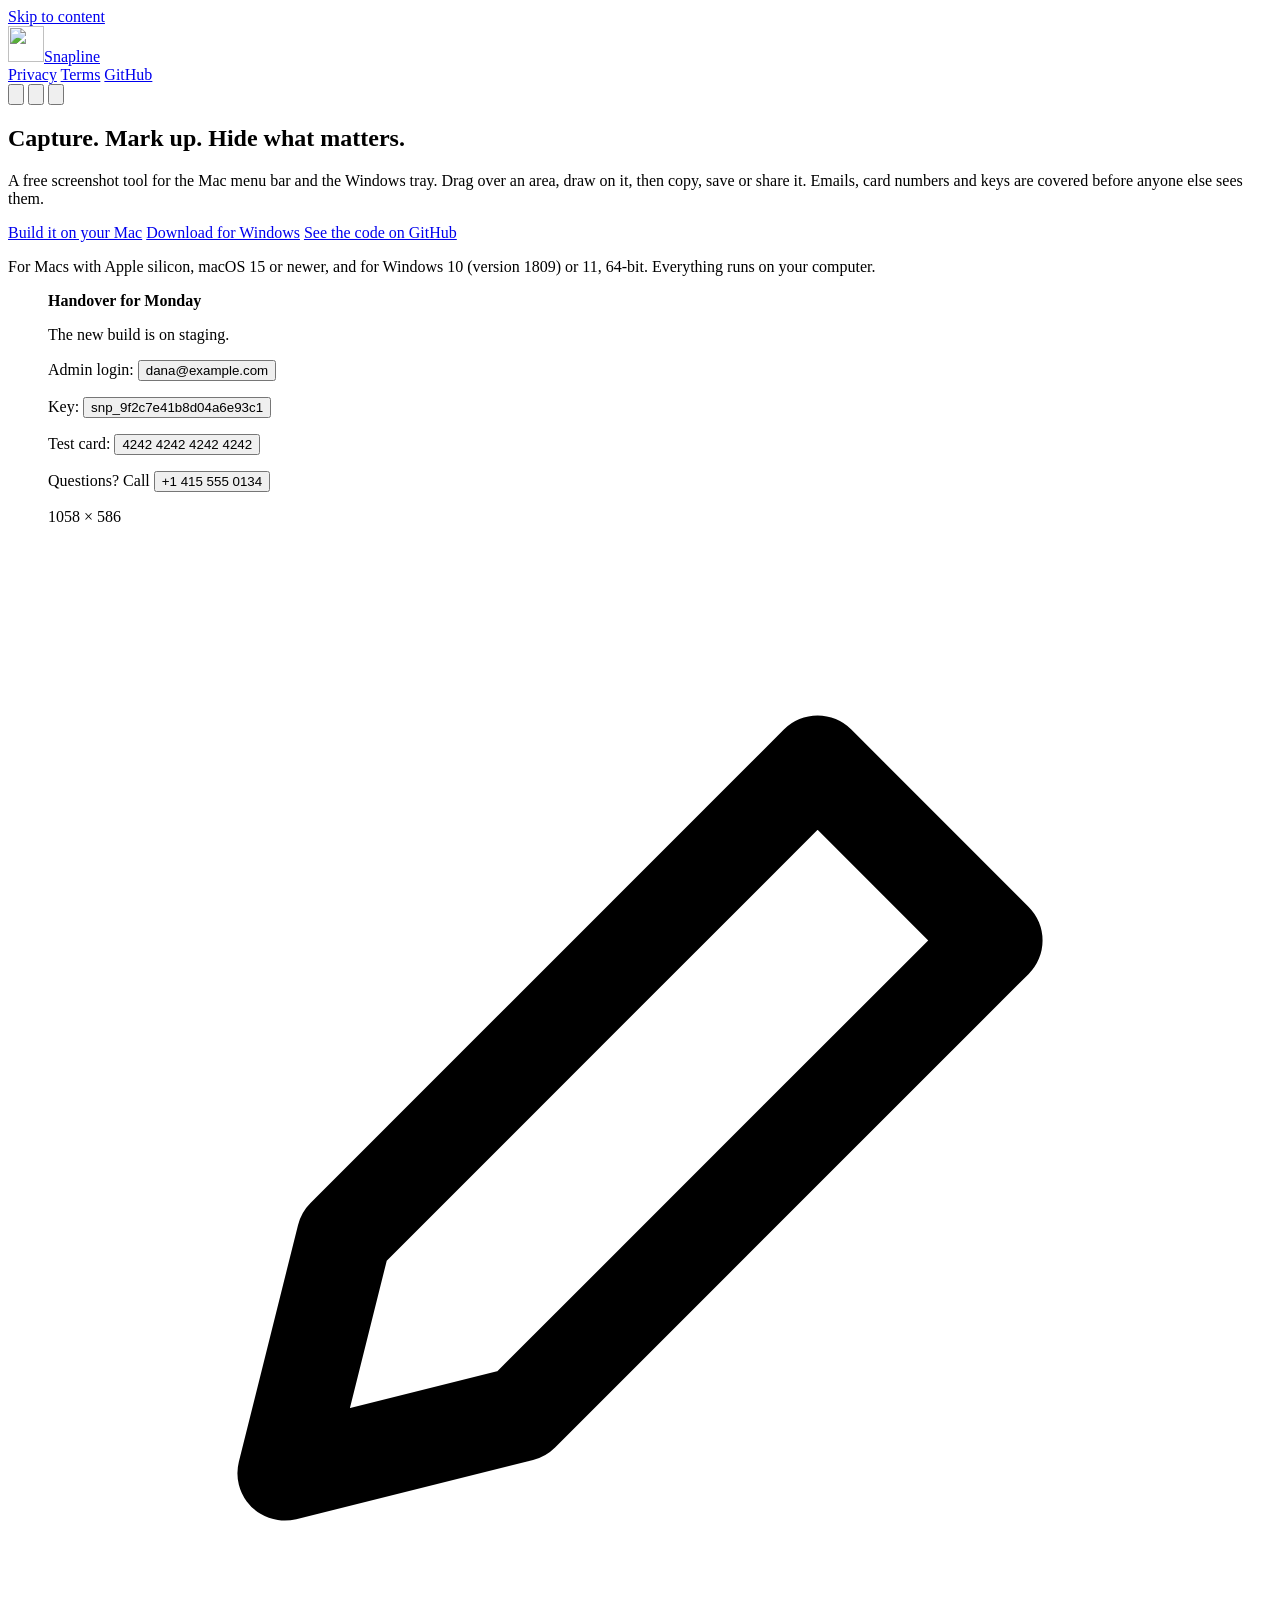
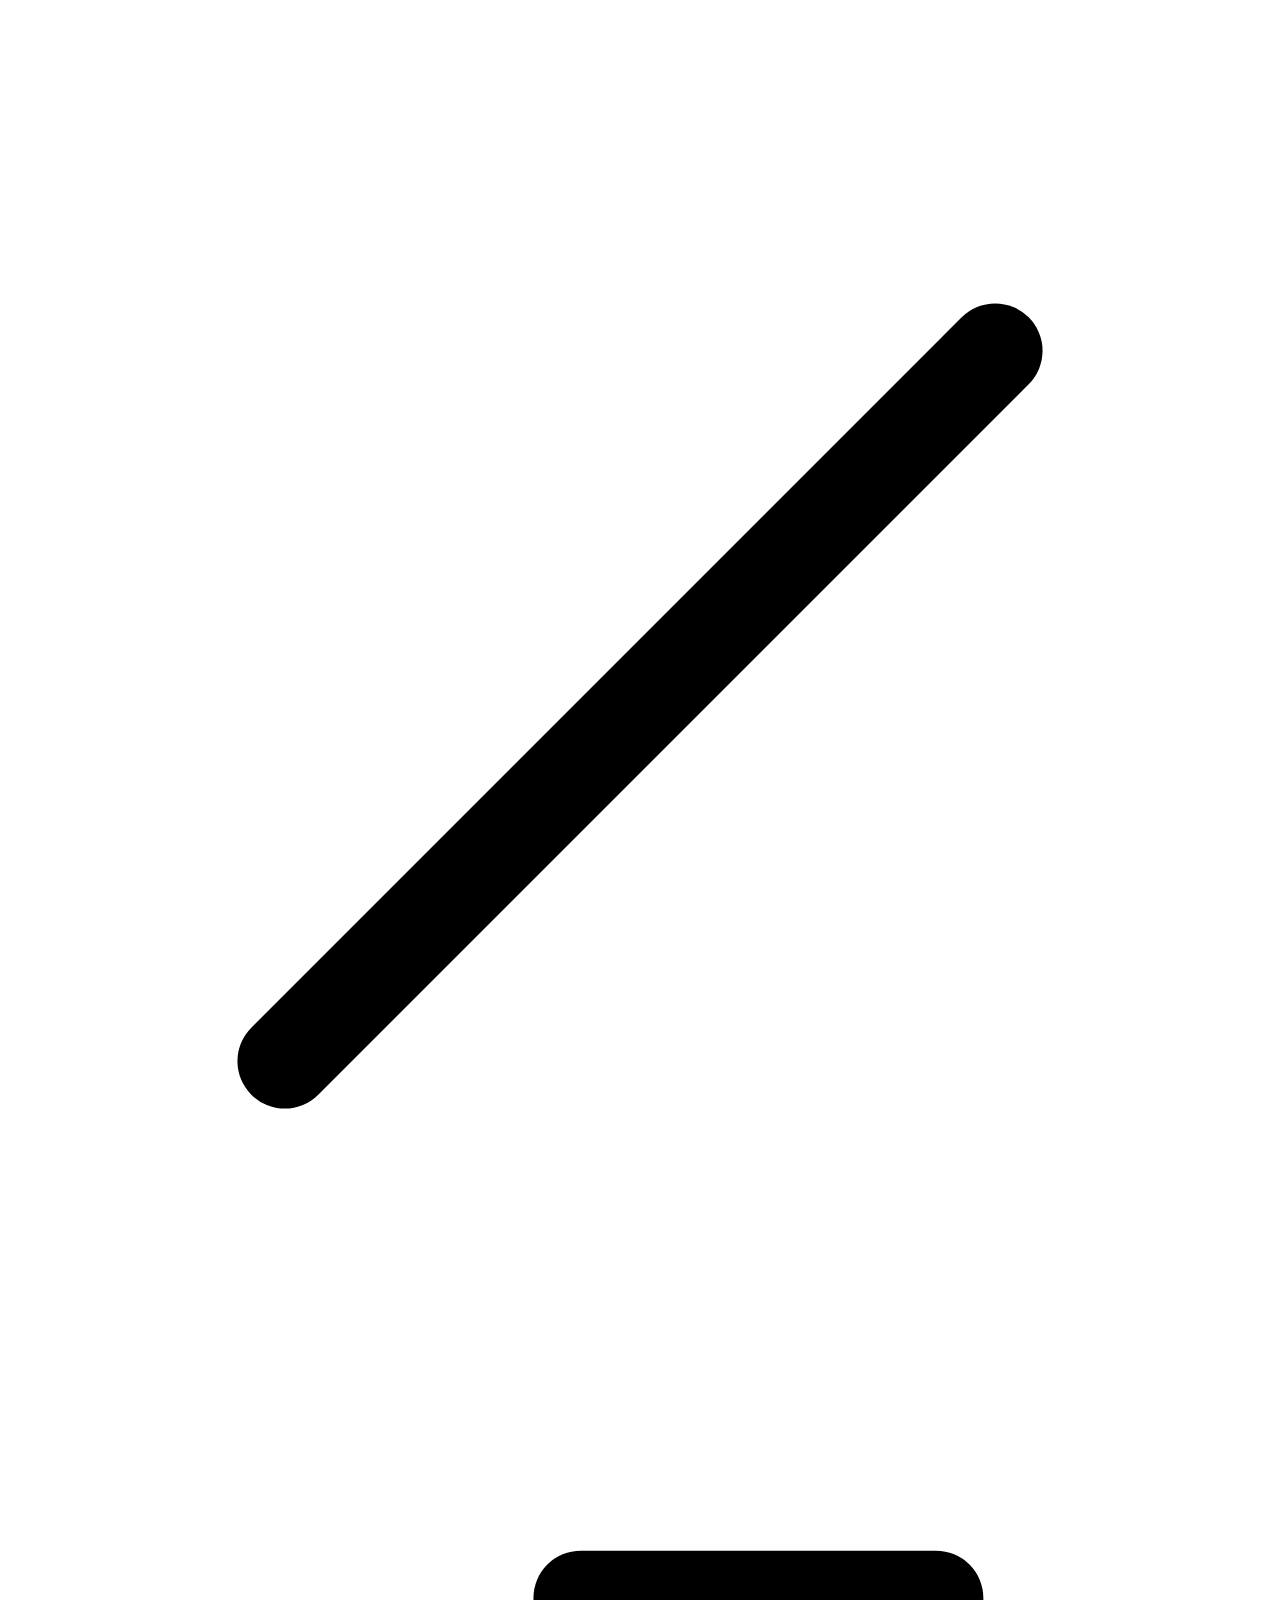
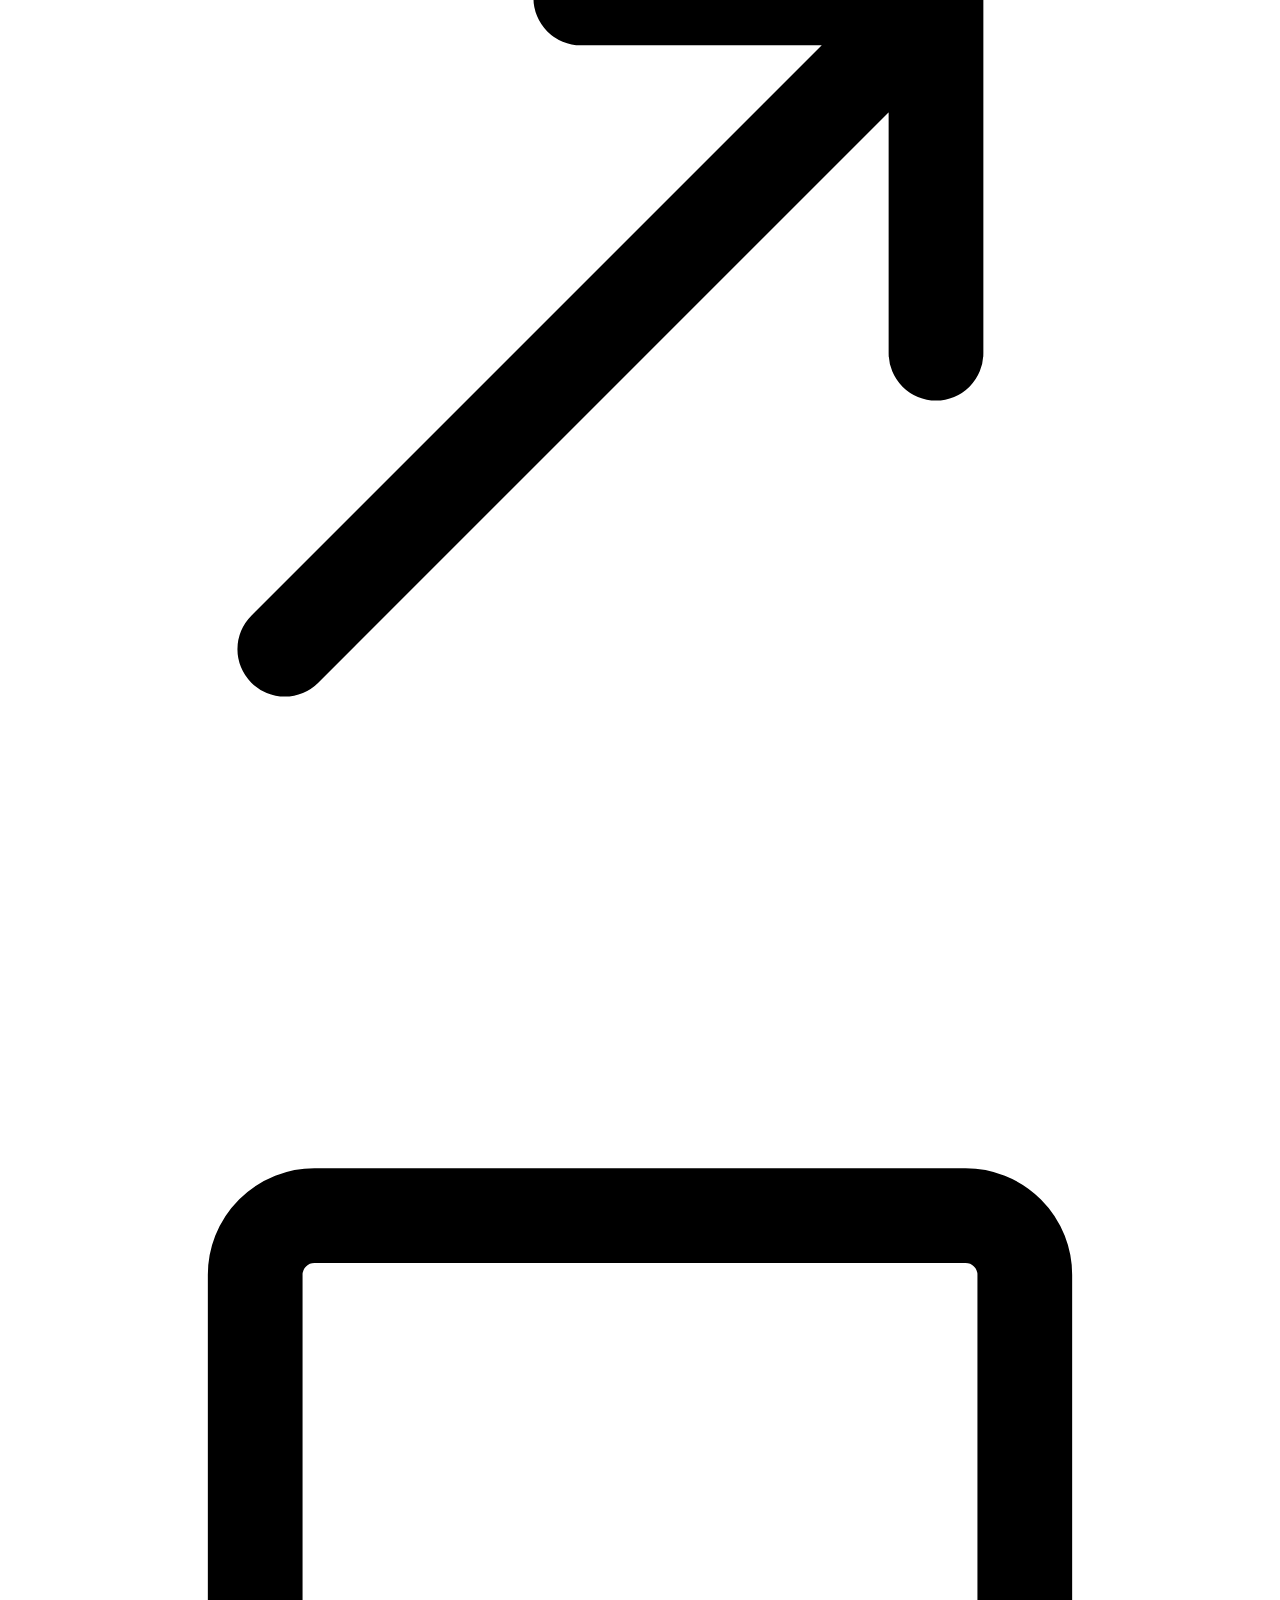
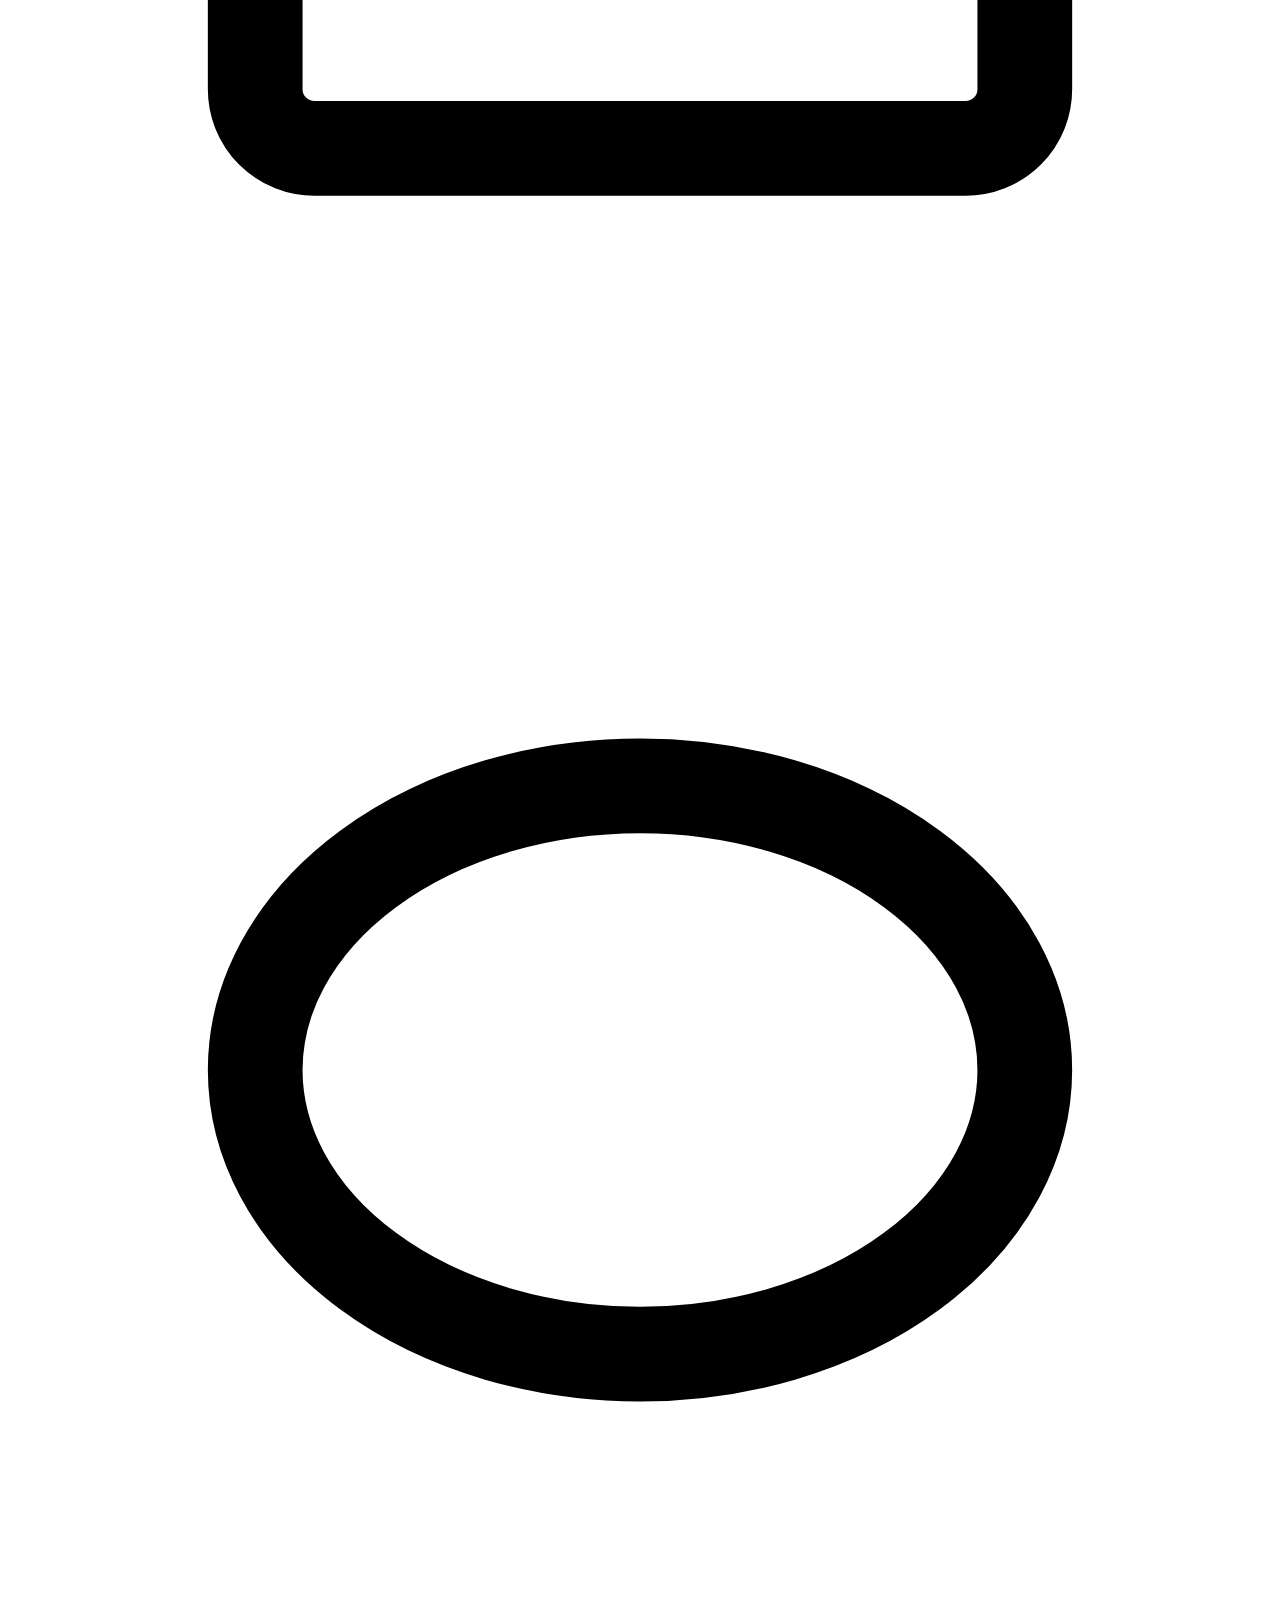
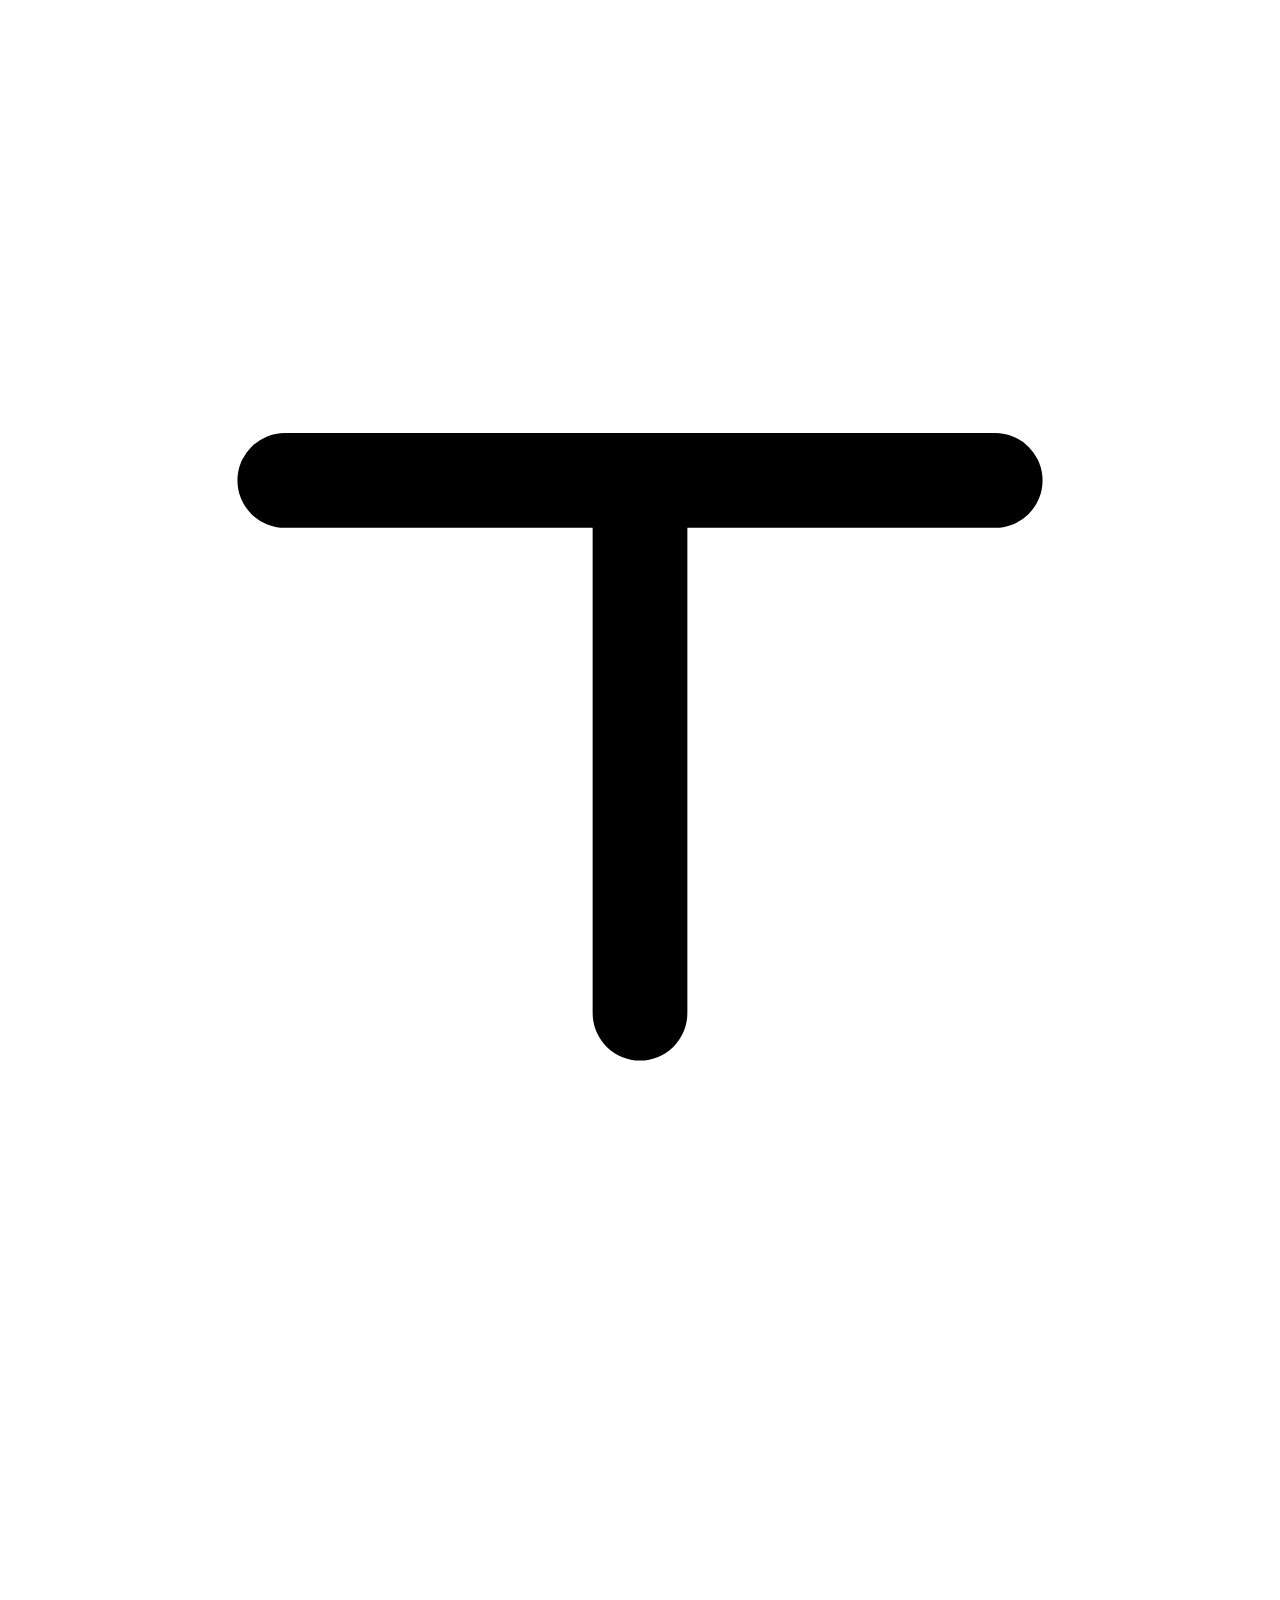
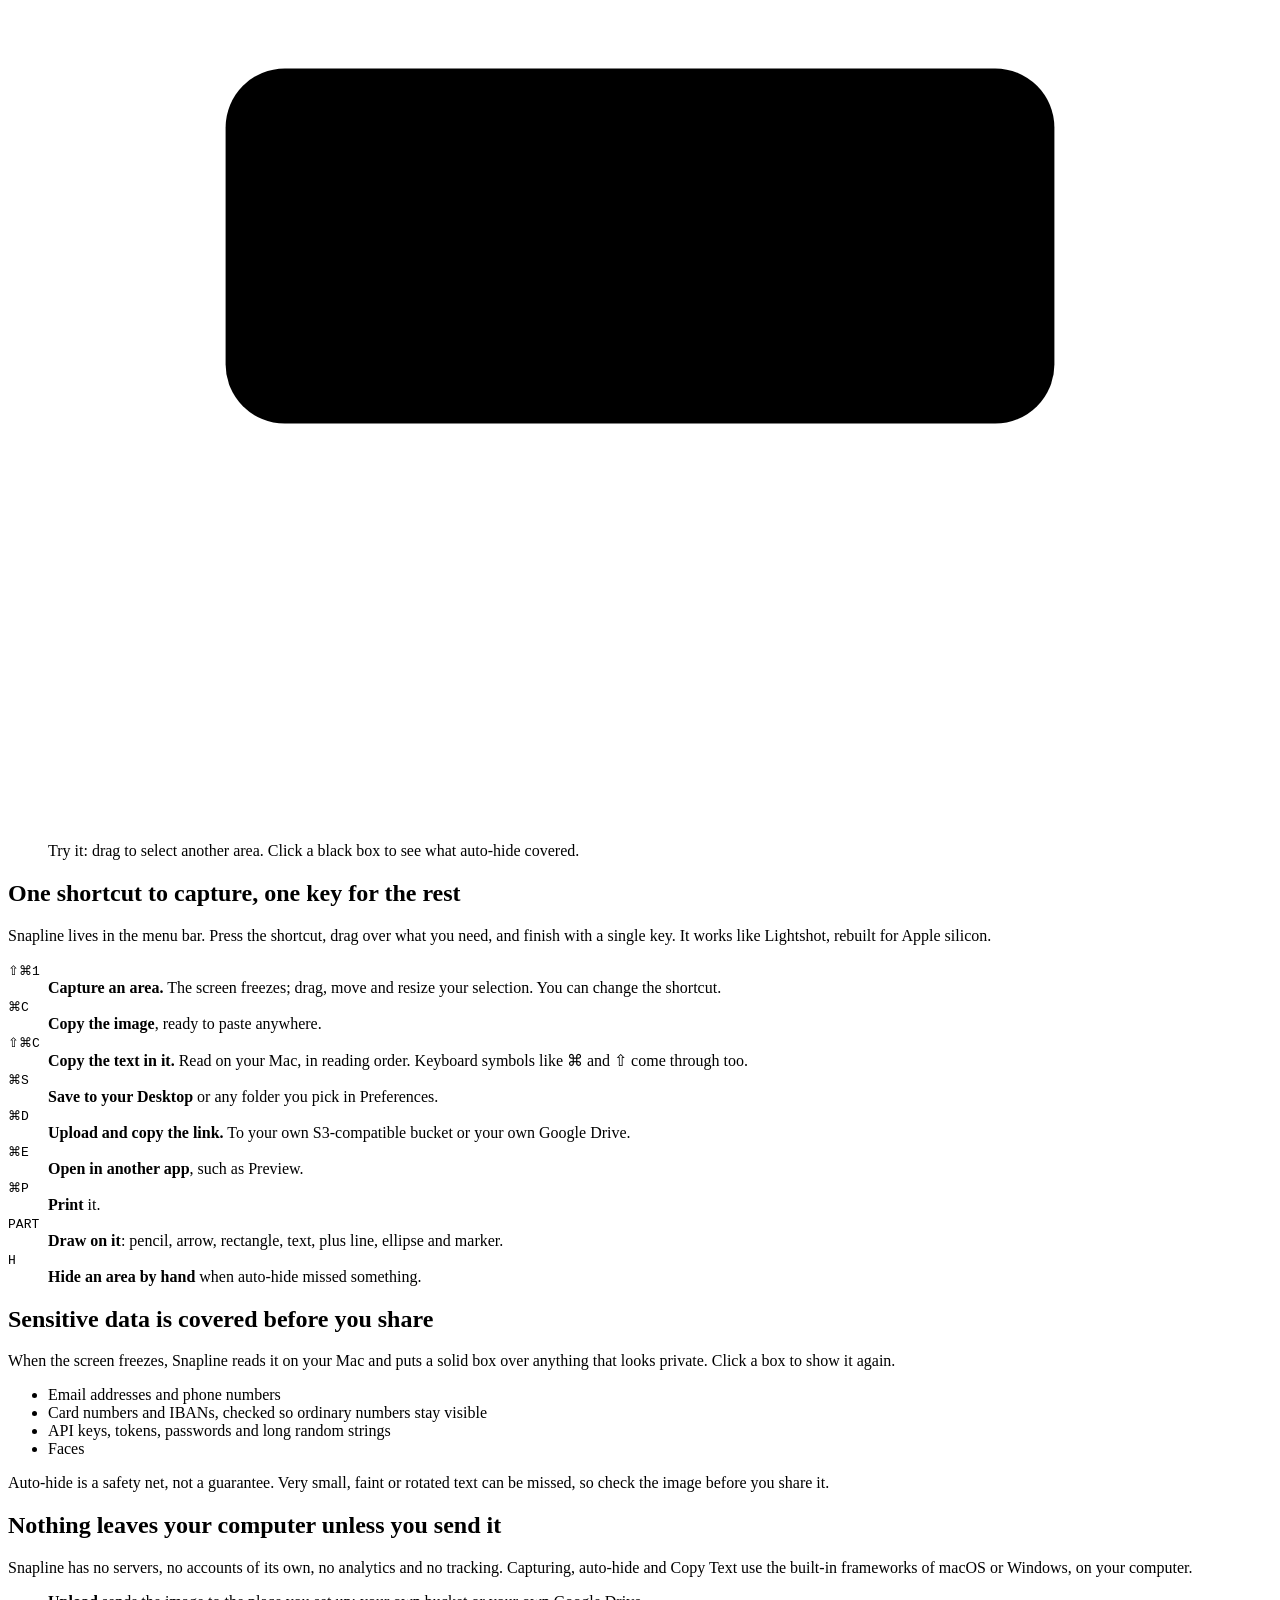
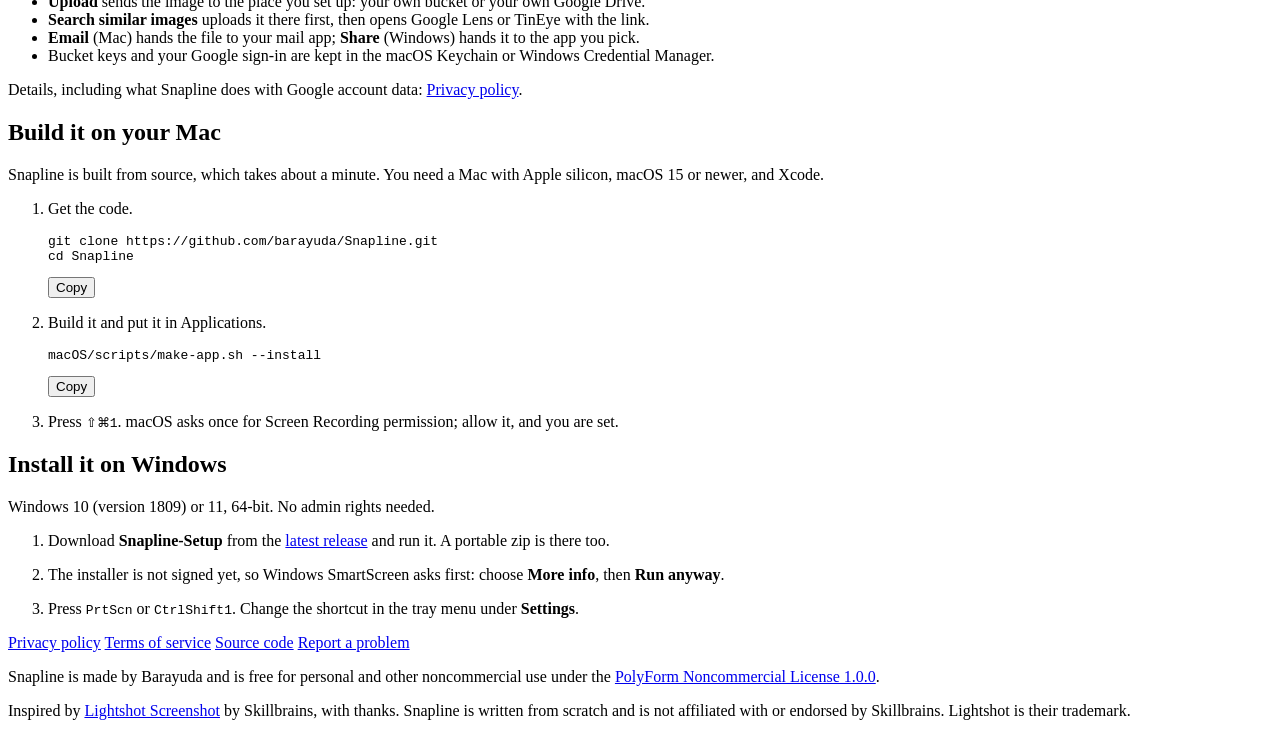
==== commit 95b31b76: "Offer the Windows download on the website and cover Windows in the privacy policy" ====
--- a/site/index.html
+++ b/site/index.html
@@ -3,14 +3,14 @@
 <head>
   <meta charset="utf-8">
   <meta name="viewport" content="width=device-width, initial-scale=1">
-  <title>Snapline: screenshots for your Mac, with the private bits hidden</title>
-  <meta name="description" content="Snapline is a free screenshot tool for the Mac menu bar. Select an area, mark it up, then copy, save or share it. Emails, card numbers and keys are covered on your Mac before you share.">
+  <title>Snapline: screenshots for your Mac or PC, with the private bits hidden</title>
+  <meta name="description" content="Snapline is a free screenshot tool for the Mac menu bar and the Windows tray. Select an area, mark it up, then copy, save or share it. Emails, card numbers and keys are covered on your computer before you share.">
   <link rel="canonical" href="https://snapline.barayuda.web.id/">
   <link rel="icon" href="/assets/favicon-64.png" type="image/png">
   <link rel="apple-touch-icon" href="/assets/apple-touch-icon.png">
   <meta property="og:type" content="website">
   <meta property="og:title" content="Snapline">
-  <meta property="og:description" content="Capture. Mark up. Hide what matters. A free screenshot tool for Macs with Apple silicon.">
+  <meta property="og:description" content="Capture. Mark up. Hide what matters. A free screenshot tool for Macs with Apple silicon and Windows PCs.">
   <meta property="og:url" content="https://snapline.barayuda.web.id/">
   <meta property="og:image" content="https://snapline.barayuda.web.id/assets/og.png">
   <meta name="twitter:card" content="summary_large_image">
@@ -46,12 +46,13 @@
       <div class="wrap">
         <div>
           <h1><span>Capture.</span> <span>Mark up.</span> <span>Hide what matters.</span></h1>
-          <p class="lede">A free screenshot tool for the Mac menu bar. Drag over an area, draw on it, then copy, save or share it. Emails, card numbers and keys are covered before anyone else sees them.</p>
+          <p class="lede">A free screenshot tool for the Mac menu bar and the Windows tray. Drag over an area, draw on it, then copy, save or share it. Emails, card numbers and keys are covered before anyone else sees them.</p>
           <div class="actions">
             <a class="button primary" href="#get">Build it on your Mac</a>
+            <a class="button" href="https://github.com/barayuda/Snapline/releases/latest">Download for Windows</a>
             <a class="button" href="https://github.com/barayuda/Snapline">See the code on GitHub</a>
           </div>
-          <p class="fineprint">For Macs with Apple silicon, macOS 15 or newer. Everything runs on your Mac.</p>
+          <p class="fineprint">For Macs with Apple silicon, macOS 15 or newer, and for Windows 10 (version 1809) or 11, 64-bit. Everything runs on your computer.</p>
         </div>
 
         <figure class="demo">
@@ -127,15 +128,15 @@
     <section class="section" id="privacy" aria-labelledby="privacy-title">
       <div class="wrap split">
         <div>
-          <h2 id="privacy-title">Nothing leaves your Mac unless you send it</h2>
-        </div>
-        <div>
-          <p class="intro">Snapline has no servers, no accounts of its own, no analytics and no tracking. Capturing, auto-hide and Copy Text use Apple's built-in frameworks on your Mac.</p>
+          <h2 id="privacy-title">Nothing leaves your computer unless you send it</h2>
+        </div>
+        <div>
+          <p class="intro">Snapline has no servers, no accounts of its own, no analytics and no tracking. Capturing, auto-hide and Copy Text use the built-in frameworks of macOS or Windows, on your computer.</p>
           <ul class="plain">
             <li><strong>Upload</strong> sends the image to the place you set up: your own bucket or your own Google Drive.</li>
             <li><strong>Search similar images</strong> uploads it there first, then opens Google Lens or TinEye with the link.</li>
-            <li><strong>Email</strong> hands the file to your mail app.</li>
-            <li>Bucket keys and your Google sign-in are kept in the macOS Keychain.</li>
+            <li><strong>Email</strong> (Mac) hands the file to your mail app; <strong>Share</strong> (Windows) hands it to the app you pick.</li>
+            <li>Bucket keys and your Google sign-in are kept in the macOS Keychain or Windows Credential Manager.</li>
           </ul>
           <p class="note">Details, including what Snapline does with Google account data: <a href="/privacy/">Privacy policy</a>.</p>
         </div>
@@ -165,6 +166,29 @@
           <li>
             <div>
               <p>Press <kbd>⇧</kbd><kbd>⌘</kbd><kbd>1</kbd>. macOS asks once for Screen Recording permission; allow it, and you are set.</p>
+            </div>
+          </li>
+        </ol>
+      </div>
+      <div class="wrap split">
+        <div>
+          <h2 id="get-windows-title">Install it on Windows</h2>
+          <p class="intro">Windows 10 (version 1809) or 11, 64-bit. No admin rights needed.</p>
+        </div>
+        <ol class="steps">
+          <li>
+            <div>
+              <p>Download <strong>Snapline-Setup</strong> from the <a href="https://github.com/barayuda/Snapline/releases/latest">latest release</a> and run it. A portable zip is there too.</p>
+            </div>
+          </li>
+          <li>
+            <div>
+              <p>The installer is not signed yet, so Windows SmartScreen asks first: choose <strong>More info</strong>, then <strong>Run anyway</strong>.</p>
+            </div>
+          </li>
+          <li>
+            <div>
+              <p>Press <kbd>PrtScn</kbd> or <kbd>Ctrl</kbd><kbd>Shift</kbd><kbd>1</kbd>. Change the shortcut in the tray menu under <strong>Settings</strong>.</p>
             </div>
           </li>
         </ol>
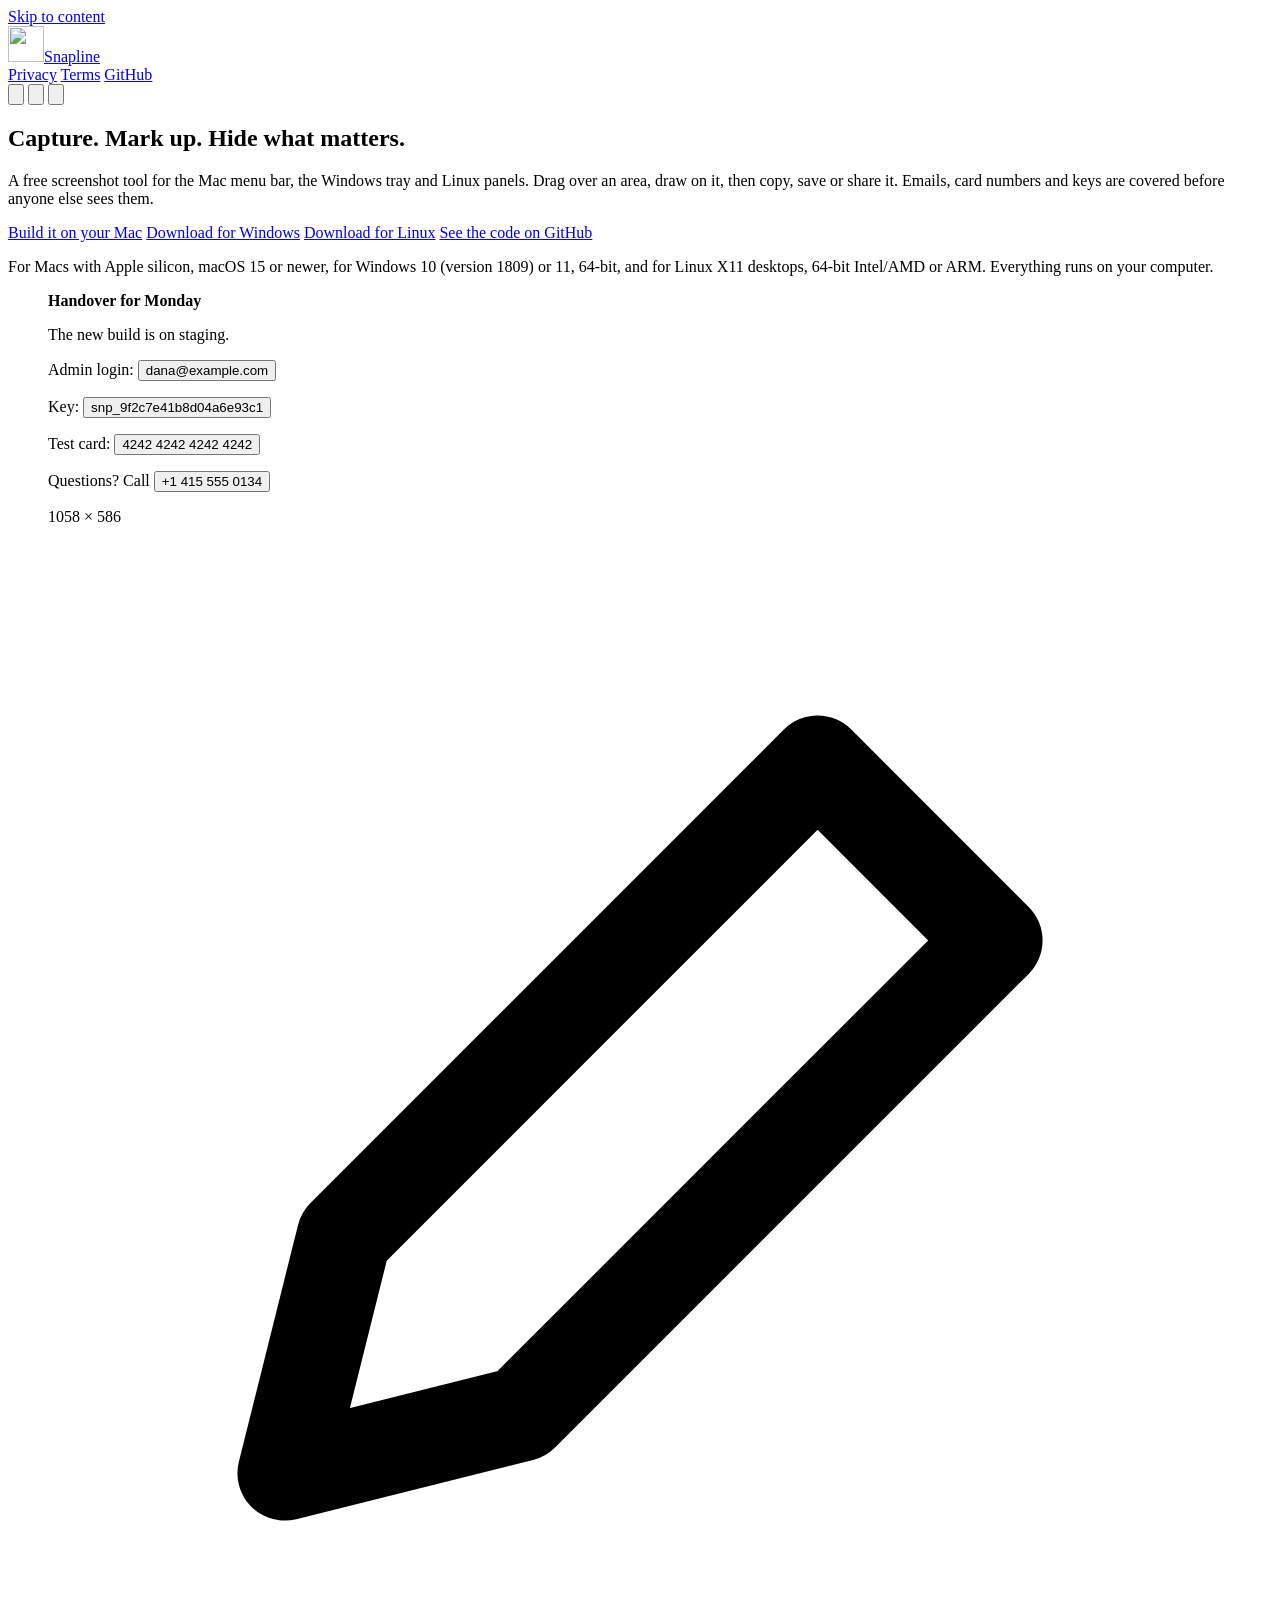
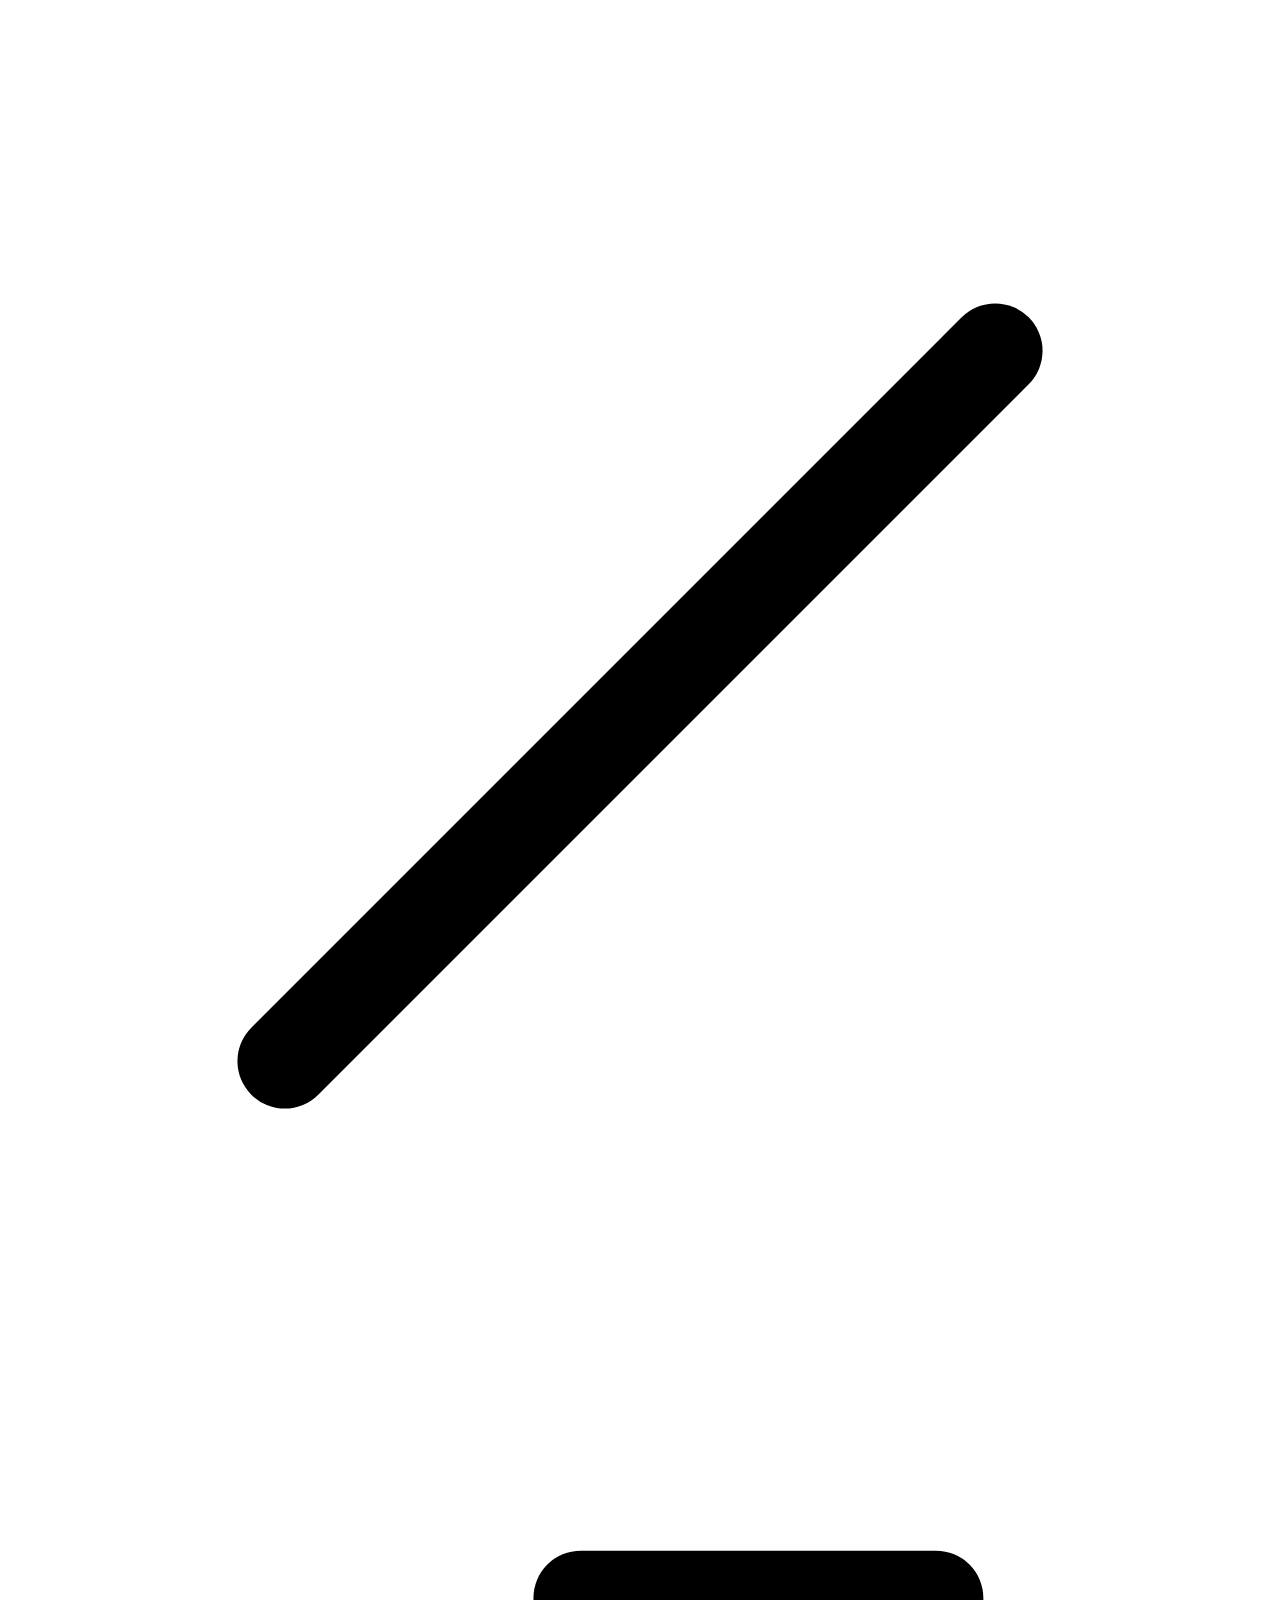
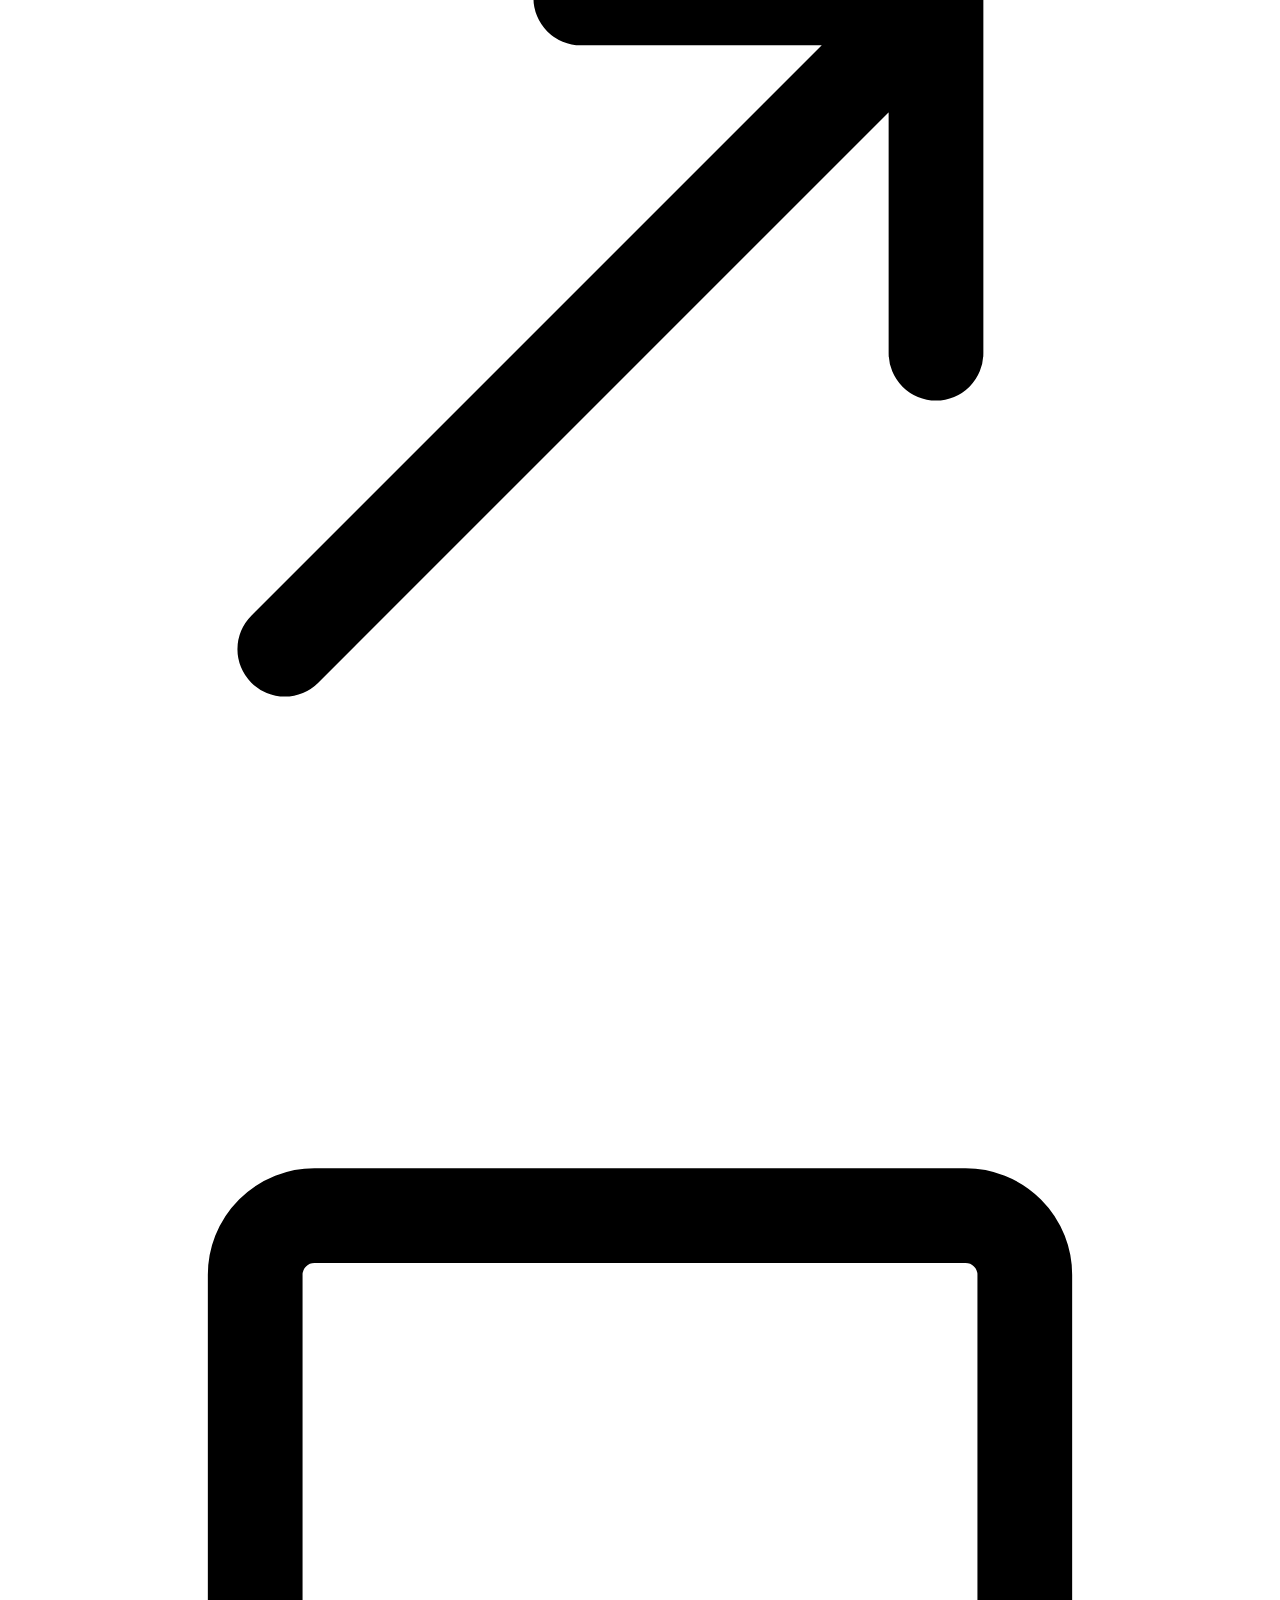
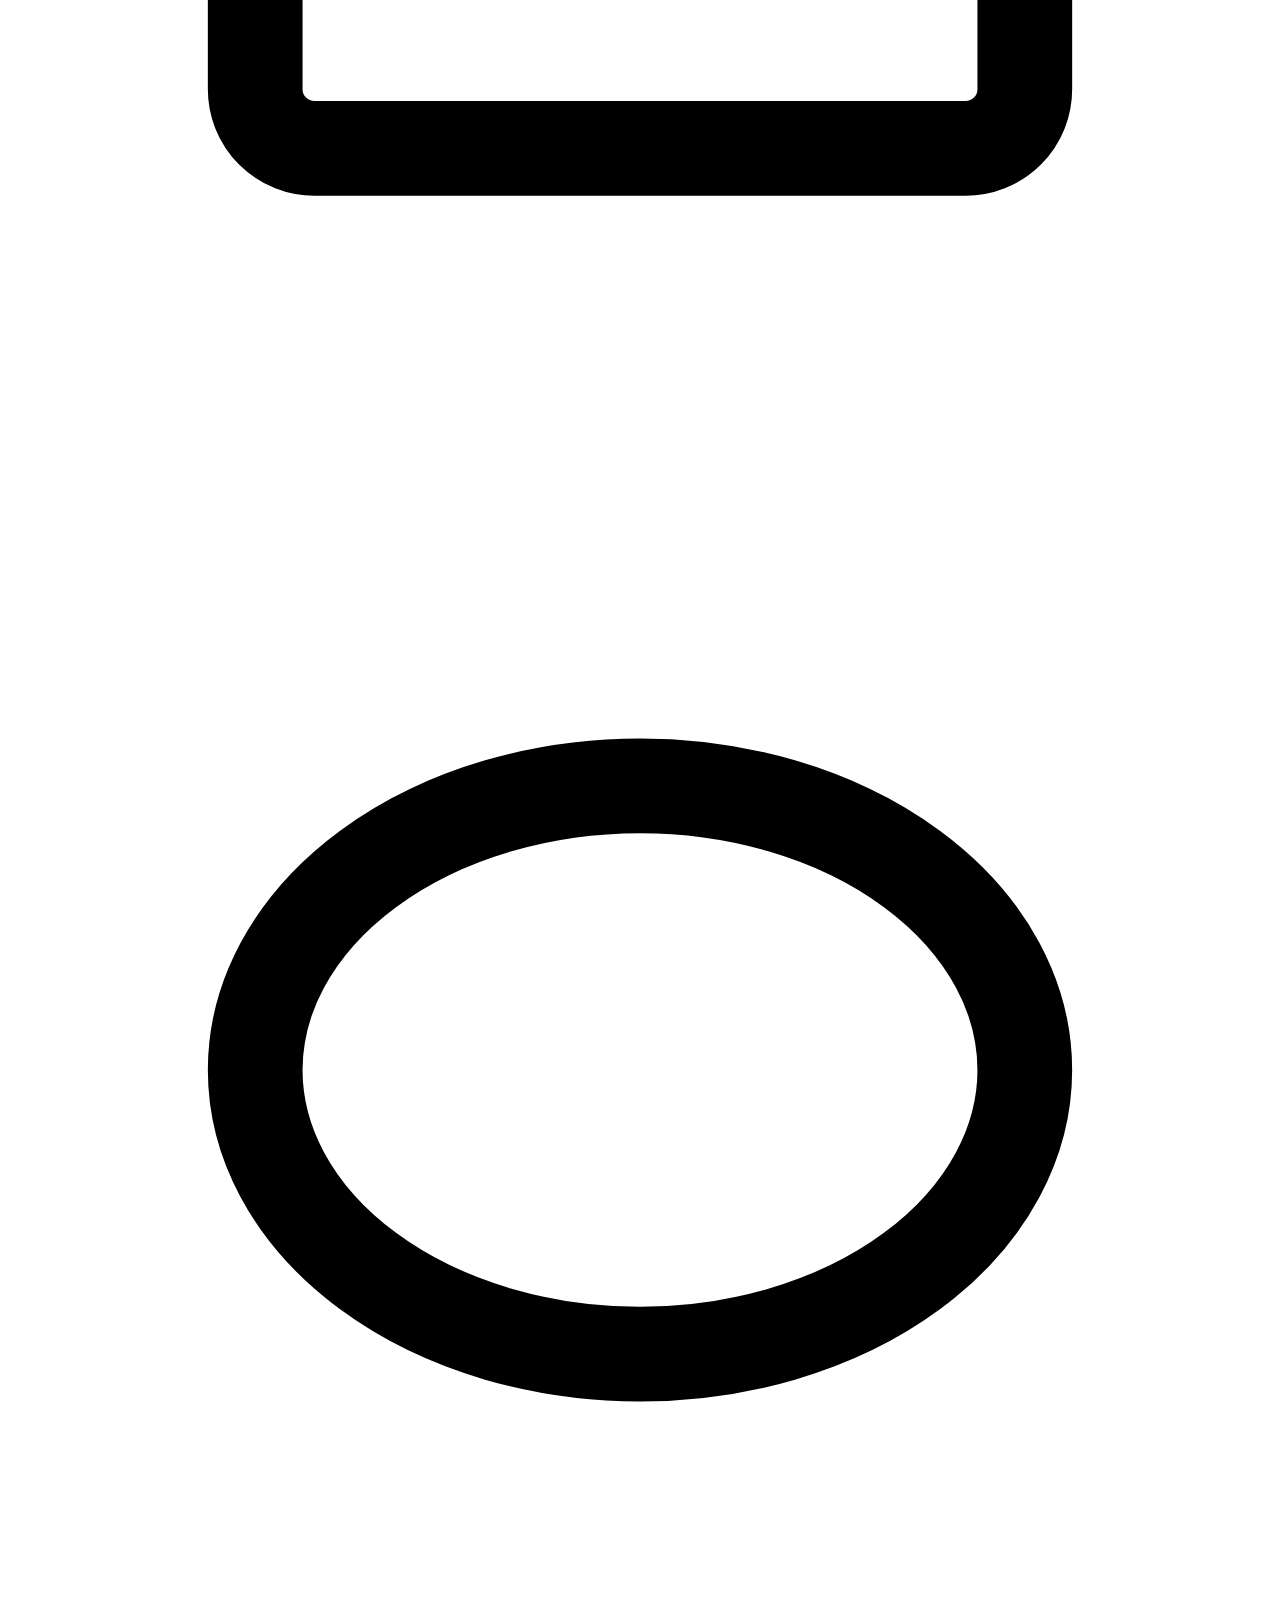
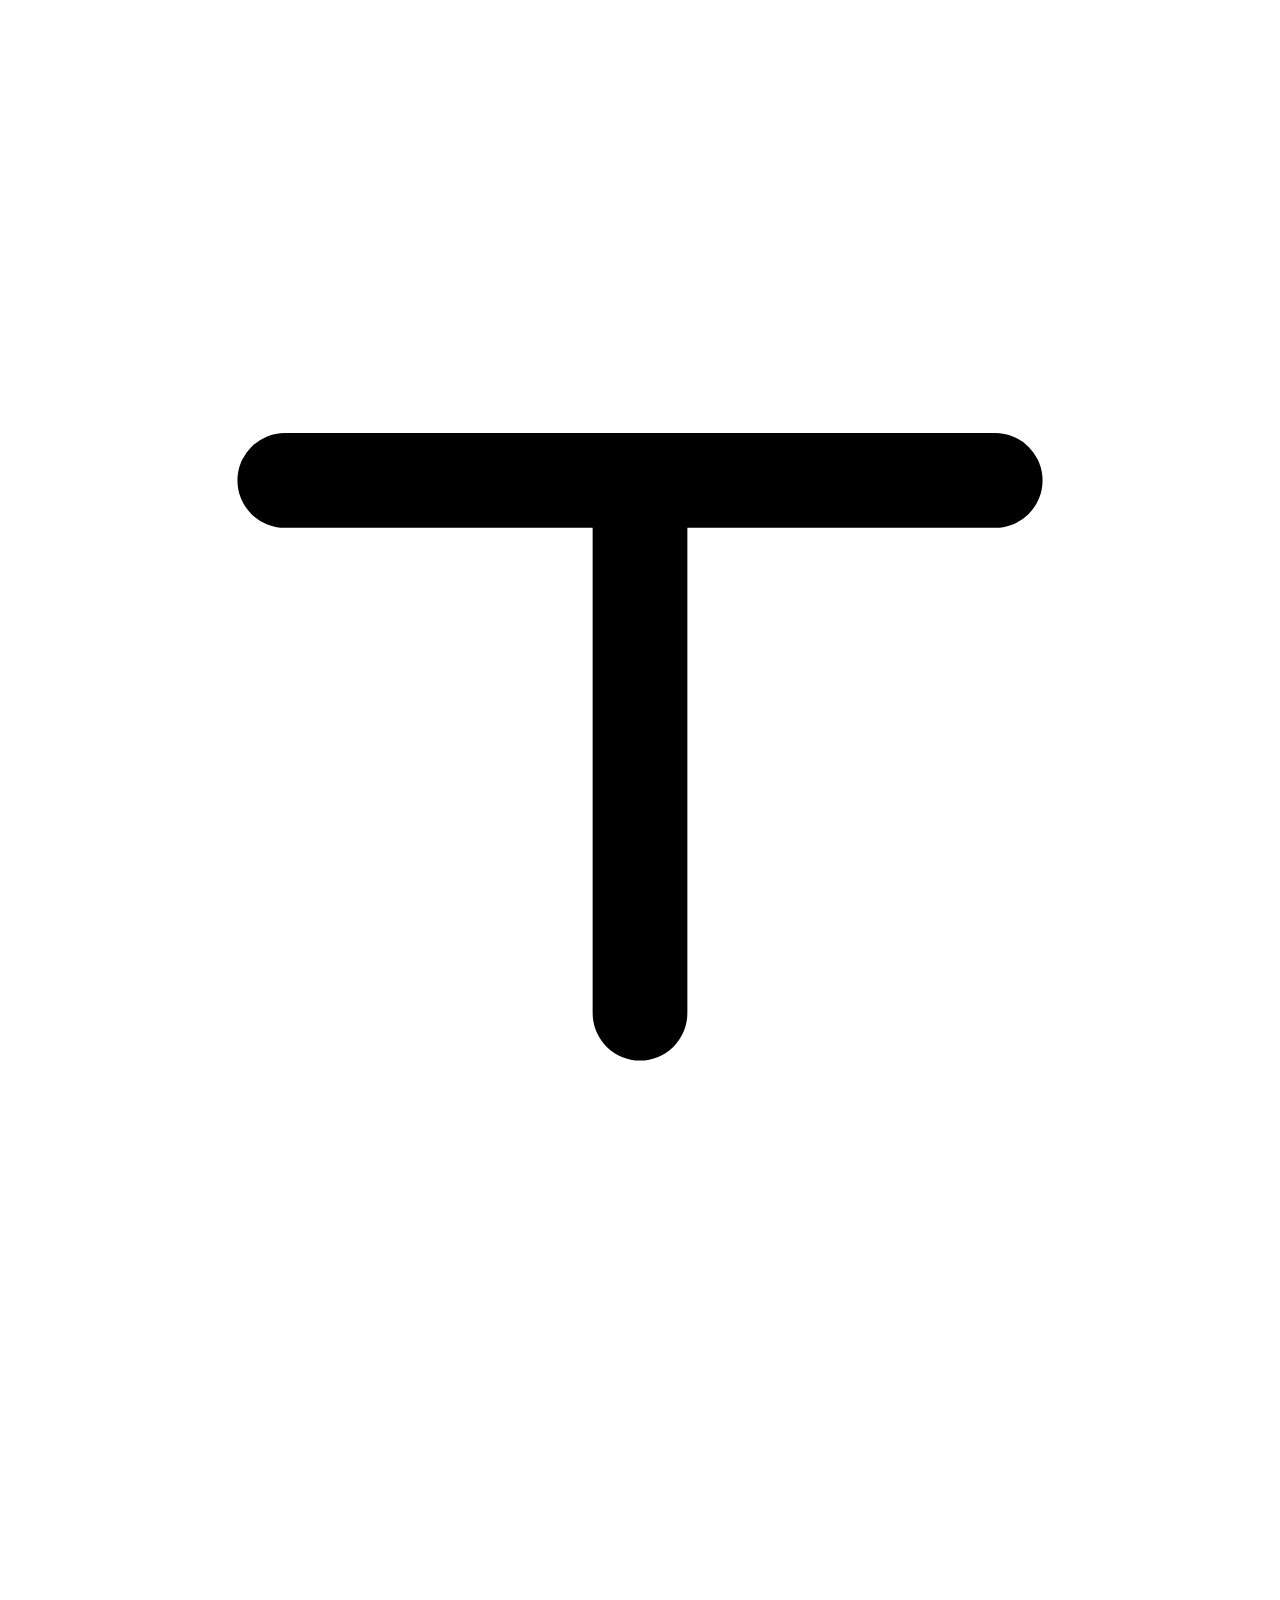
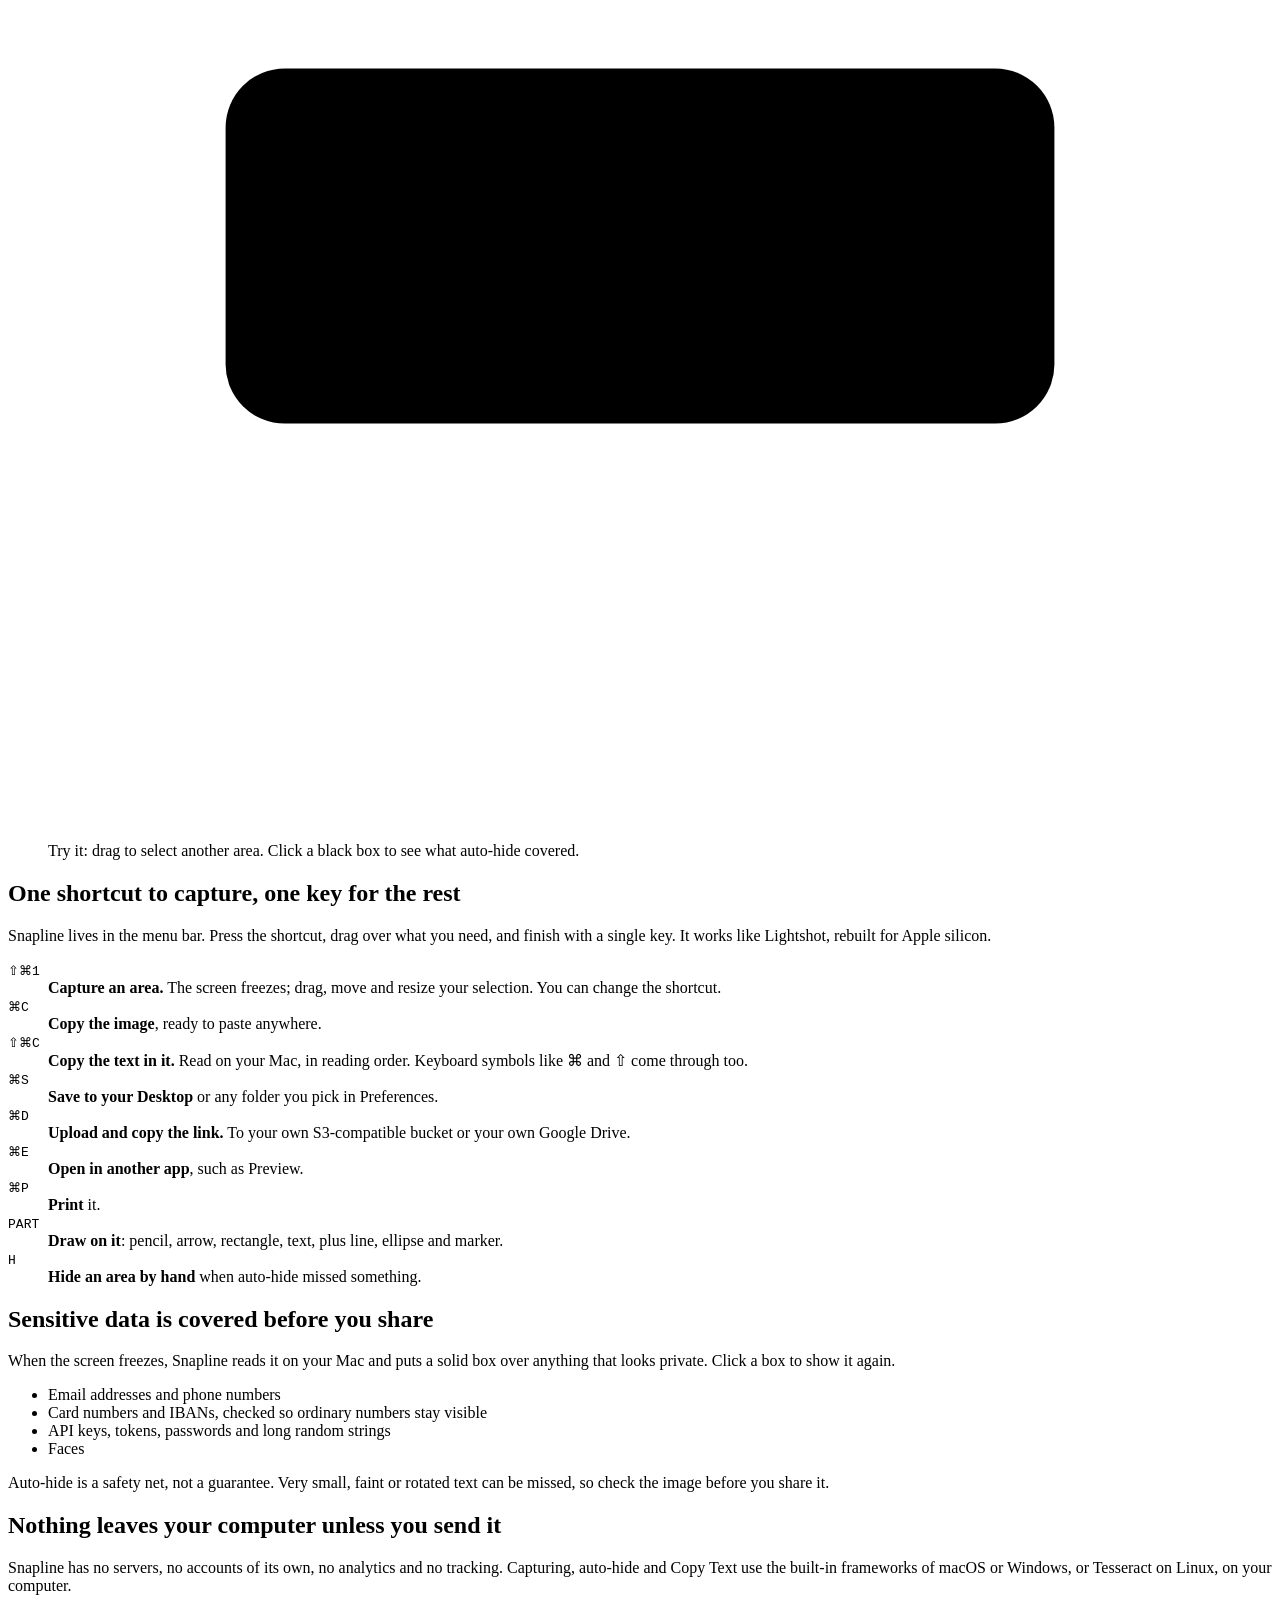
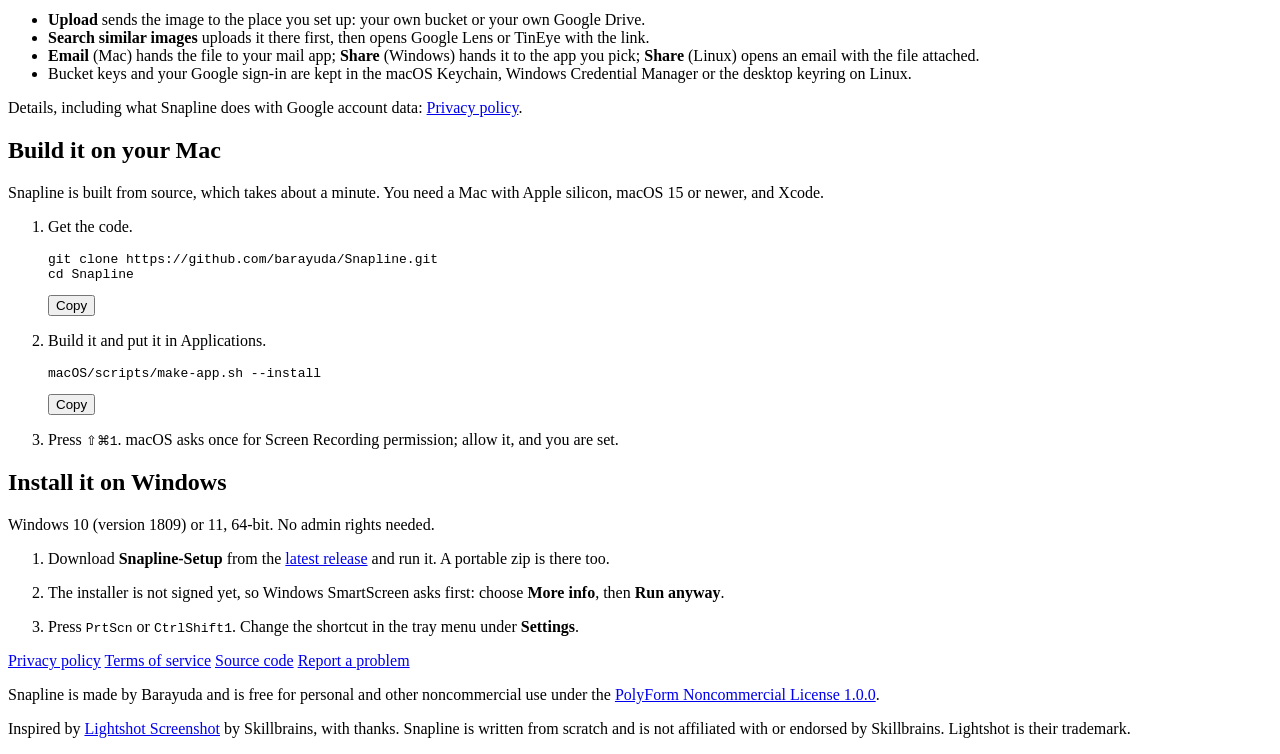
==== commit 596fee4f: "Linux release workflow and guide; README, design doc, banner and website files name Linux" ====
--- a/site/index.html
+++ b/site/index.html
@@ -4,13 +4,13 @@
   <meta charset="utf-8">
   <meta name="viewport" content="width=device-width, initial-scale=1">
   <title>Snapline: screenshots for your Mac or PC, with the private bits hidden</title>
-  <meta name="description" content="Snapline is a free screenshot tool for the Mac menu bar and the Windows tray. Select an area, mark it up, then copy, save or share it. Emails, card numbers and keys are covered on your computer before you share.">
+  <meta name="description" content="Snapline is a free screenshot tool for the Mac menu bar, the Windows tray and Linux panels. Select an area, mark it up, then copy, save or share it. Emails, card numbers and keys are covered on your computer before you share.">
   <link rel="canonical" href="https://snapline.barayuda.web.id/">
   <link rel="icon" href="/assets/favicon-64.png" type="image/png">
   <link rel="apple-touch-icon" href="/assets/apple-touch-icon.png">
   <meta property="og:type" content="website">
   <meta property="og:title" content="Snapline">
-  <meta property="og:description" content="Capture. Mark up. Hide what matters. A free screenshot tool for Macs with Apple silicon and Windows PCs.">
+  <meta property="og:description" content="Capture. Mark up. Hide what matters. A free screenshot tool for Macs with Apple silicon, Windows PCs and Linux X11 desktops.">
   <meta property="og:url" content="https://snapline.barayuda.web.id/">
   <meta property="og:image" content="https://snapline.barayuda.web.id/assets/og.png">
   <meta name="twitter:card" content="summary_large_image">
@@ -46,13 +46,14 @@
       <div class="wrap">
         <div>
           <h1><span>Capture.</span> <span>Mark up.</span> <span>Hide what matters.</span></h1>
-          <p class="lede">A free screenshot tool for the Mac menu bar and the Windows tray. Drag over an area, draw on it, then copy, save or share it. Emails, card numbers and keys are covered before anyone else sees them.</p>
+          <p class="lede">A free screenshot tool for the Mac menu bar, the Windows tray and Linux panels. Drag over an area, draw on it, then copy, save or share it. Emails, card numbers and keys are covered before anyone else sees them.</p>
           <div class="actions">
             <a class="button primary" href="#get">Build it on your Mac</a>
             <a class="button" href="https://github.com/barayuda/Snapline/releases/latest">Download for Windows</a>
+            <a class="button" href="https://github.com/barayuda/Snapline/releases">Download for Linux</a>
             <a class="button" href="https://github.com/barayuda/Snapline">See the code on GitHub</a>
           </div>
-          <p class="fineprint">For Macs with Apple silicon, macOS 15 or newer, and for Windows 10 (version 1809) or 11, 64-bit. Everything runs on your computer.</p>
+          <p class="fineprint">For Macs with Apple silicon, macOS 15 or newer, for Windows 10 (version 1809) or 11, 64-bit, and for Linux X11 desktops, 64-bit Intel/AMD or ARM. Everything runs on your computer.</p>
         </div>
 
         <figure class="demo">
@@ -131,12 +132,12 @@
           <h2 id="privacy-title">Nothing leaves your computer unless you send it</h2>
         </div>
         <div>
-          <p class="intro">Snapline has no servers, no accounts of its own, no analytics and no tracking. Capturing, auto-hide and Copy Text use the built-in frameworks of macOS or Windows, on your computer.</p>
+          <p class="intro">Snapline has no servers, no accounts of its own, no analytics and no tracking. Capturing, auto-hide and Copy Text use the built-in frameworks of macOS or Windows, or Tesseract on Linux, on your computer.</p>
           <ul class="plain">
             <li><strong>Upload</strong> sends the image to the place you set up: your own bucket or your own Google Drive.</li>
             <li><strong>Search similar images</strong> uploads it there first, then opens Google Lens or TinEye with the link.</li>
-            <li><strong>Email</strong> (Mac) hands the file to your mail app; <strong>Share</strong> (Windows) hands it to the app you pick.</li>
-            <li>Bucket keys and your Google sign-in are kept in the macOS Keychain or Windows Credential Manager.</li>
+            <li><strong>Email</strong> (Mac) hands the file to your mail app; <strong>Share</strong> (Windows) hands it to the app you pick; <strong>Share</strong> (Linux) opens an email with the file attached.</li>
+            <li>Bucket keys and your Google sign-in are kept in the macOS Keychain, Windows Credential Manager or the desktop keyring on Linux.</li>
           </ul>
           <p class="note">Details, including what Snapline does with Google account data: <a href="/privacy/">Privacy policy</a>.</p>
         </div>
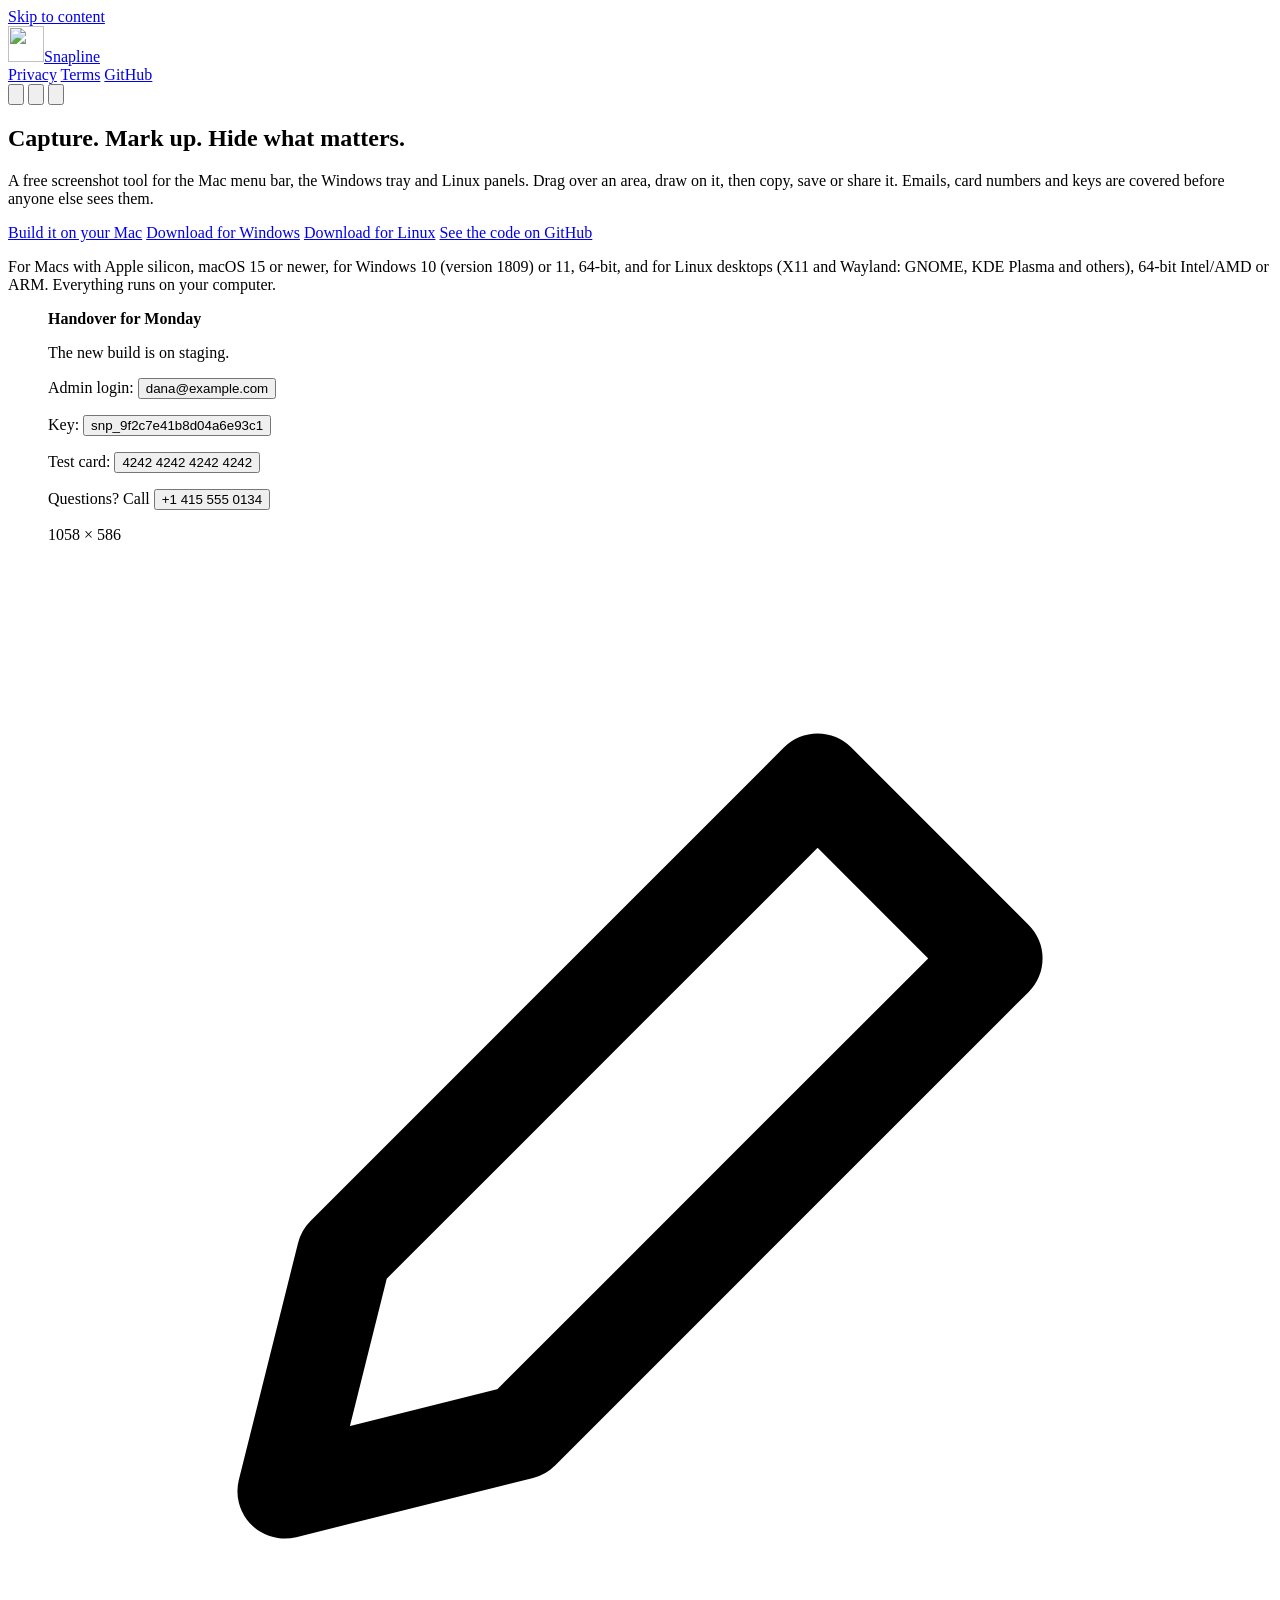
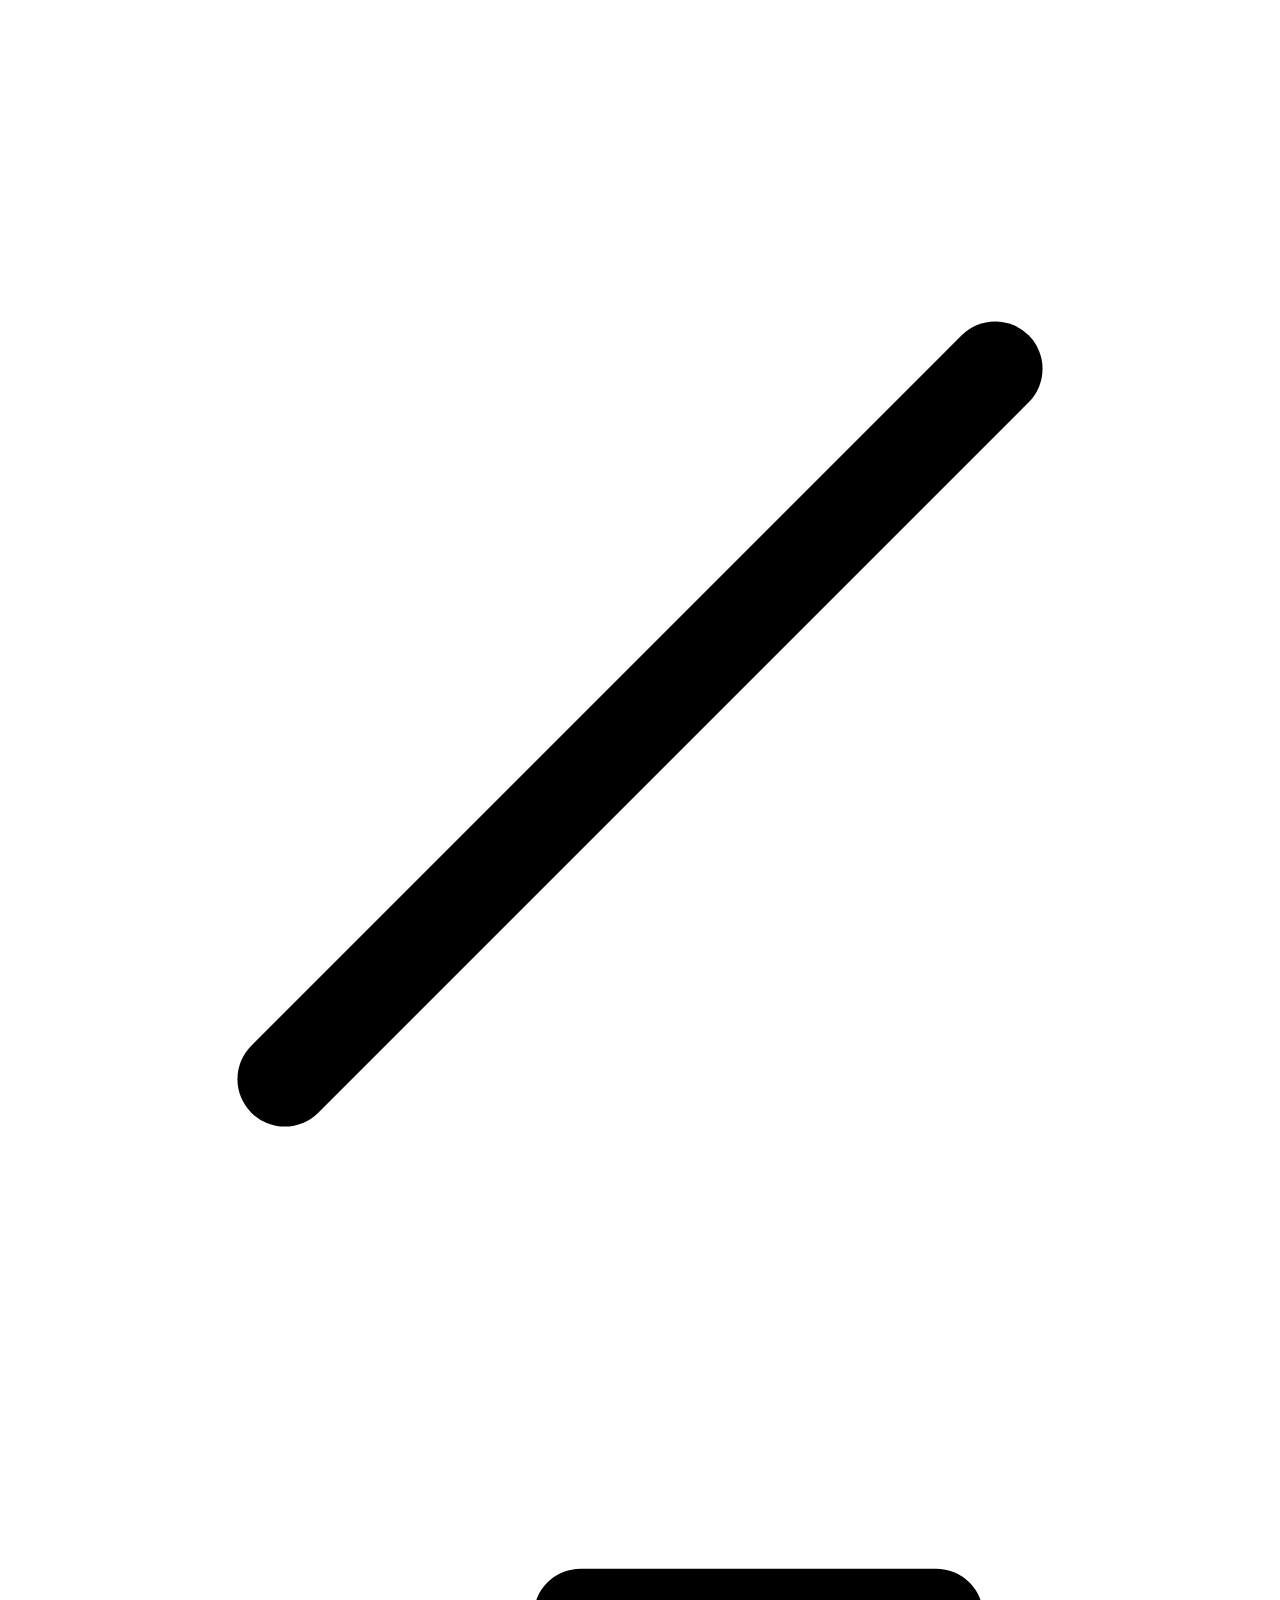
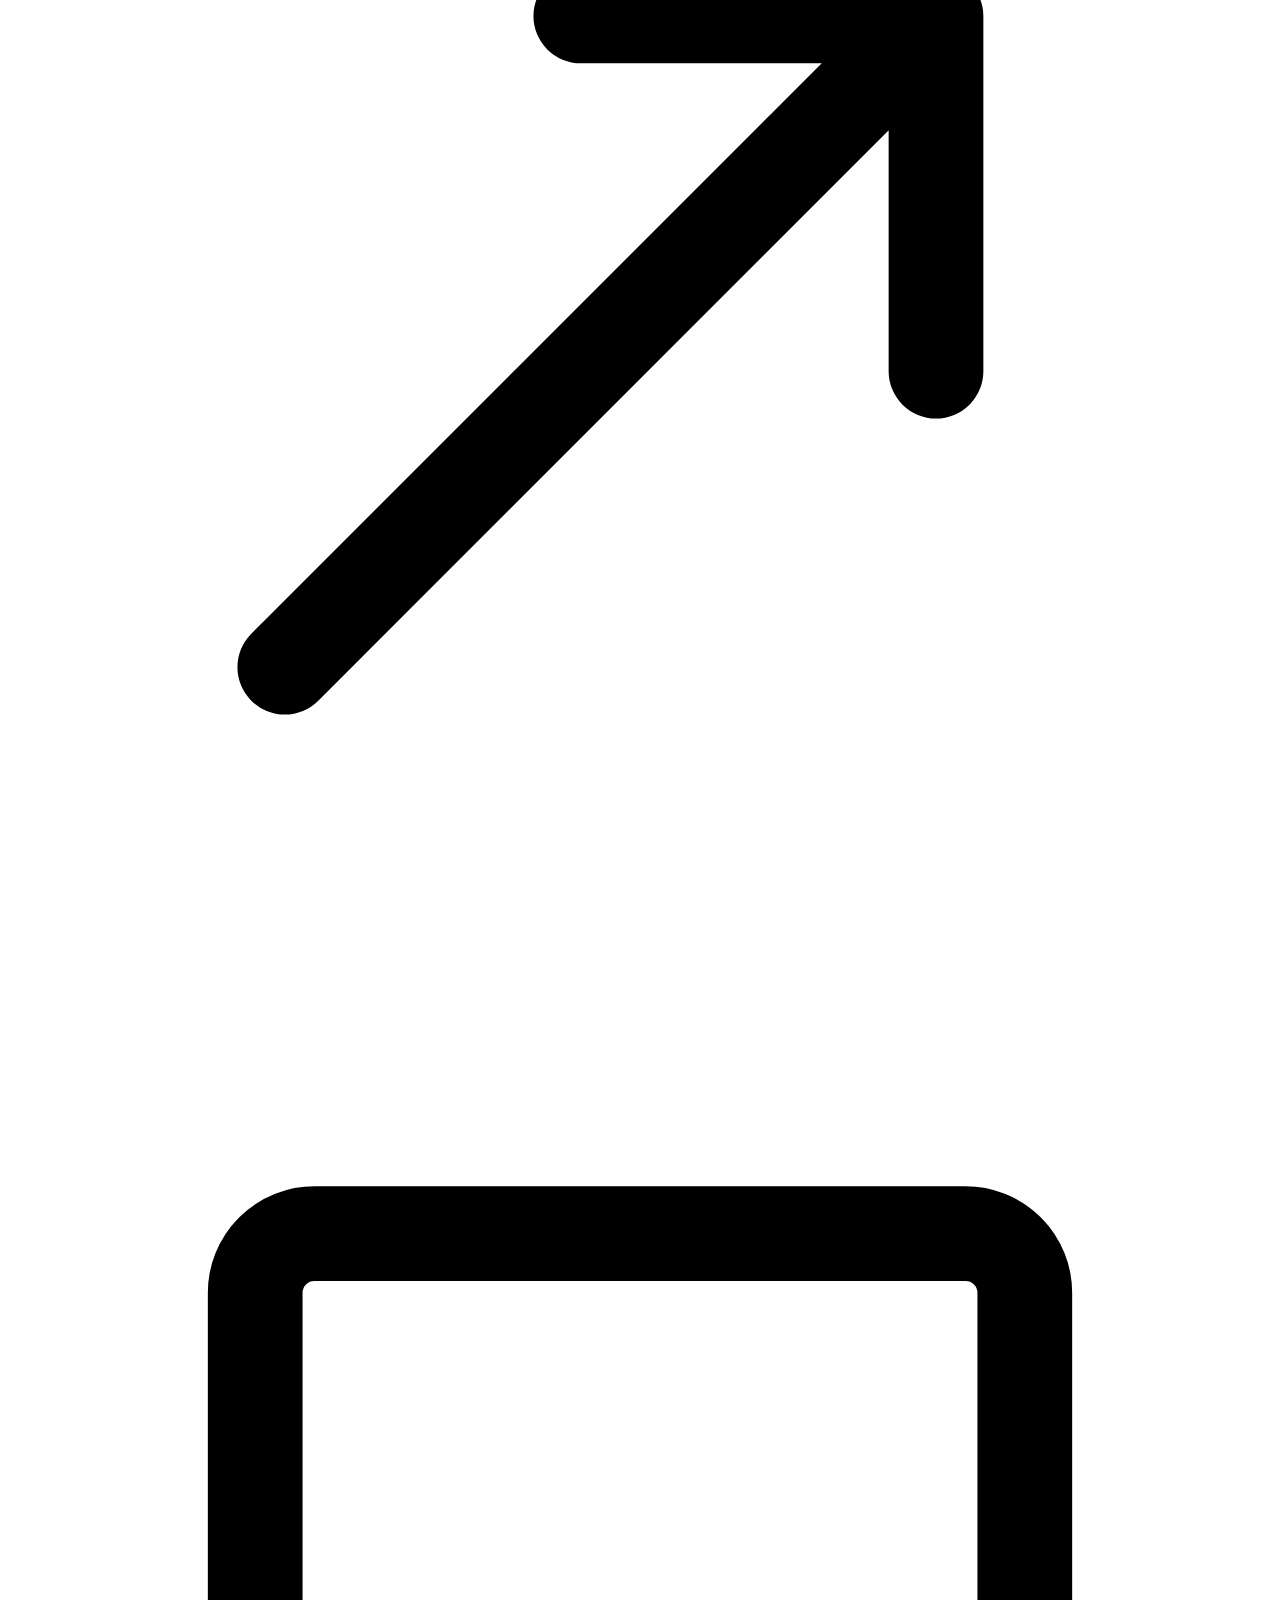
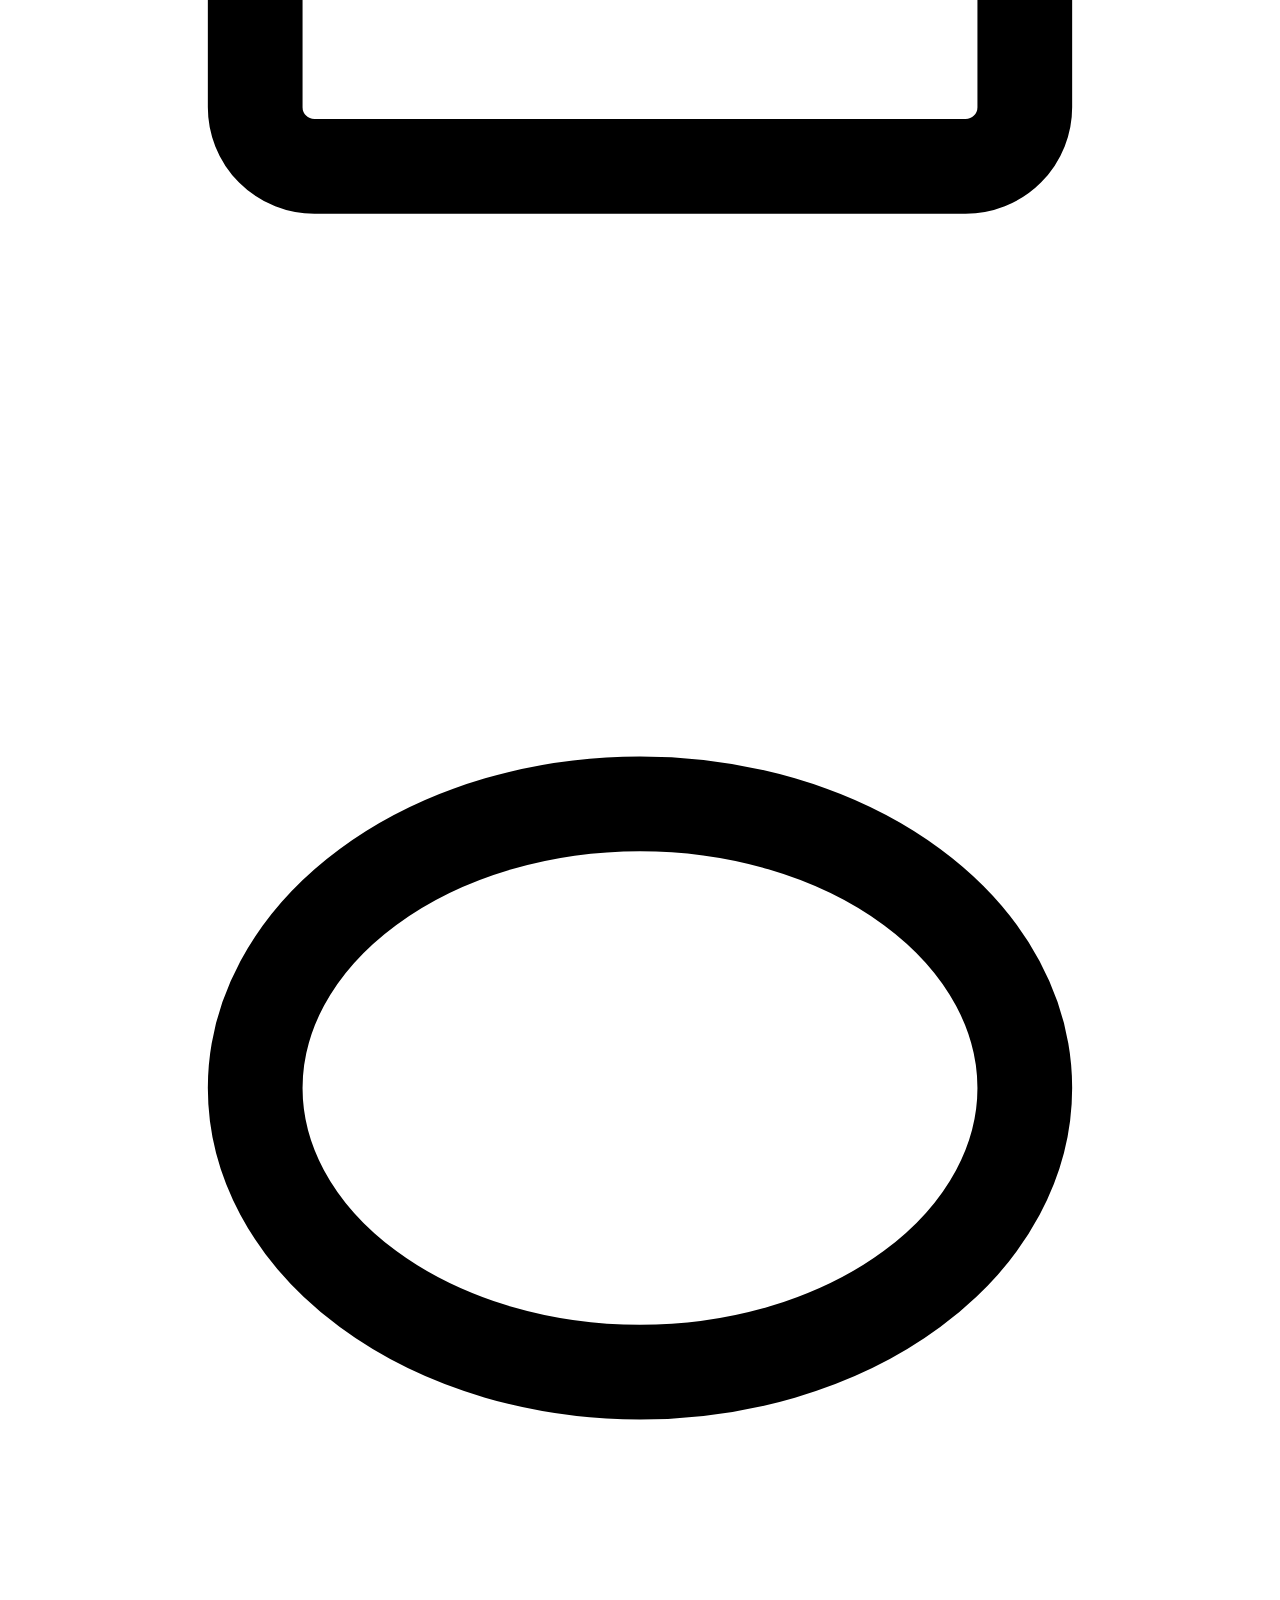
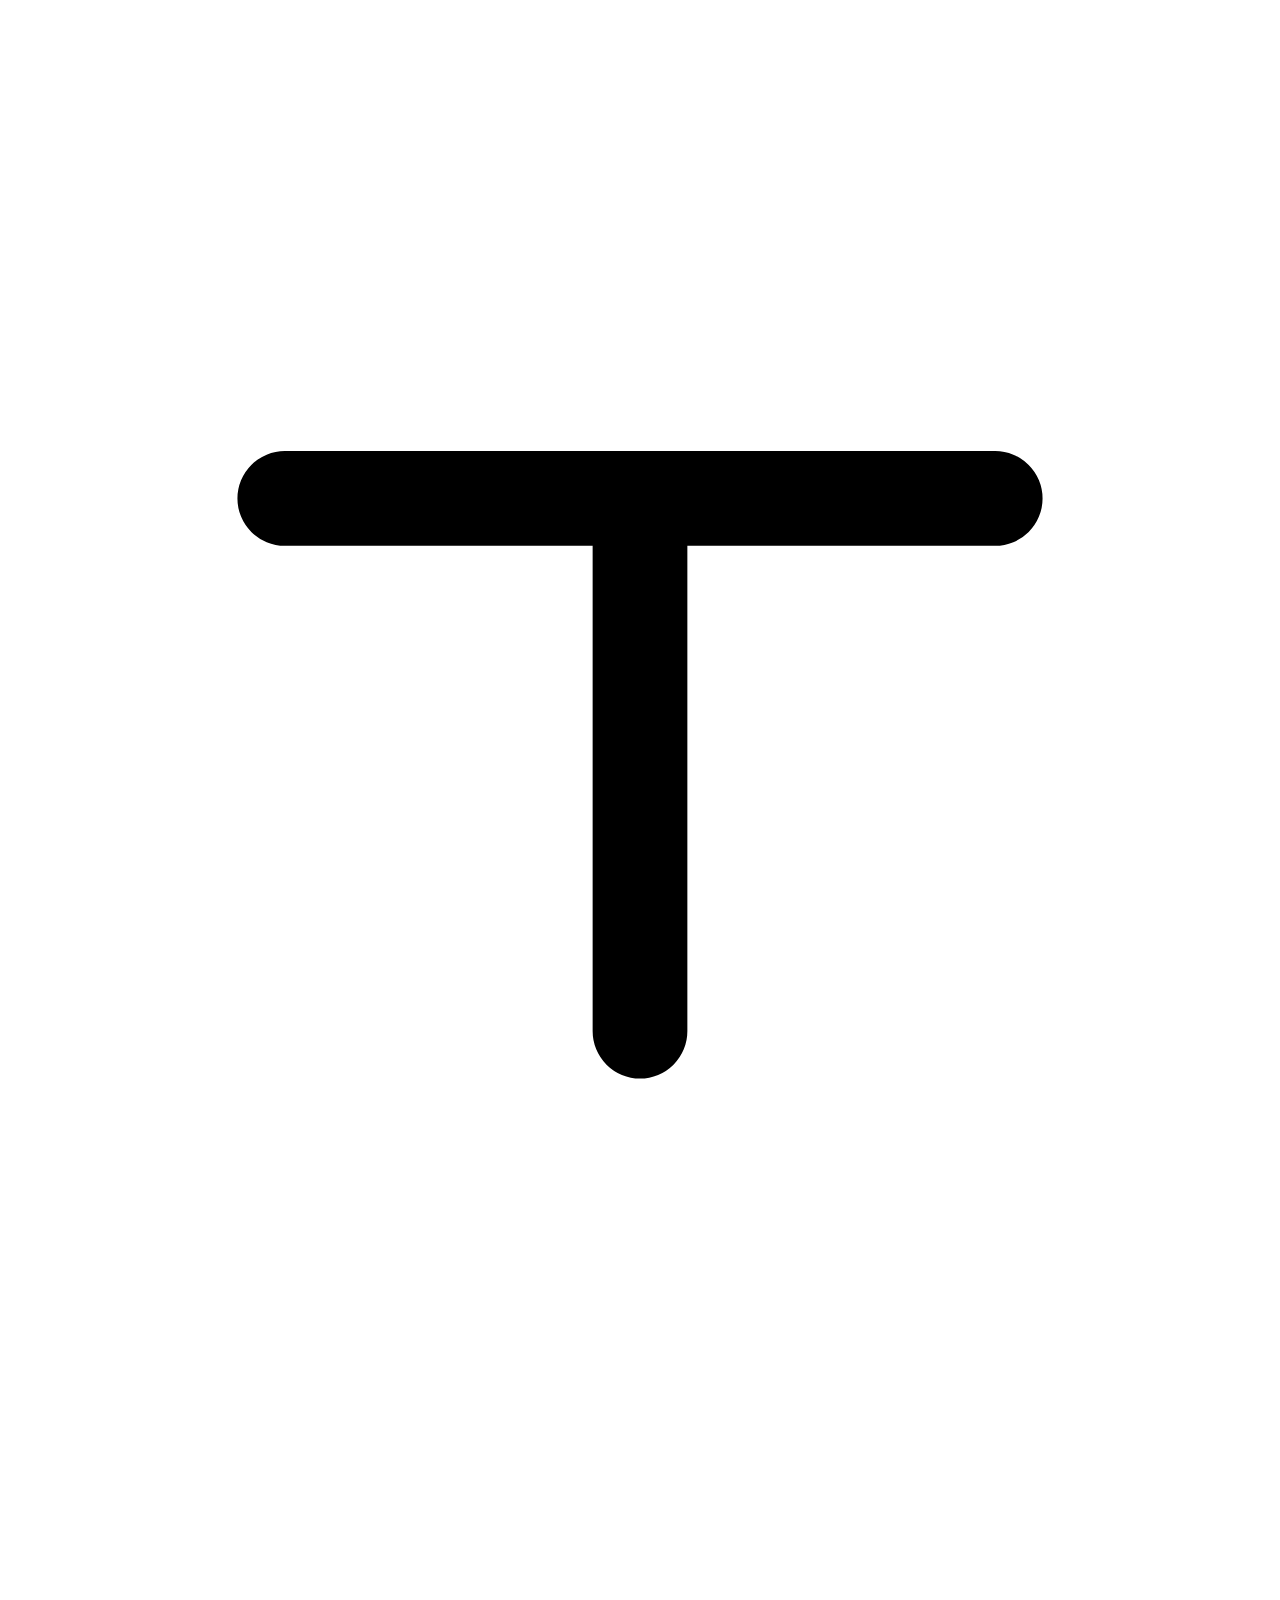
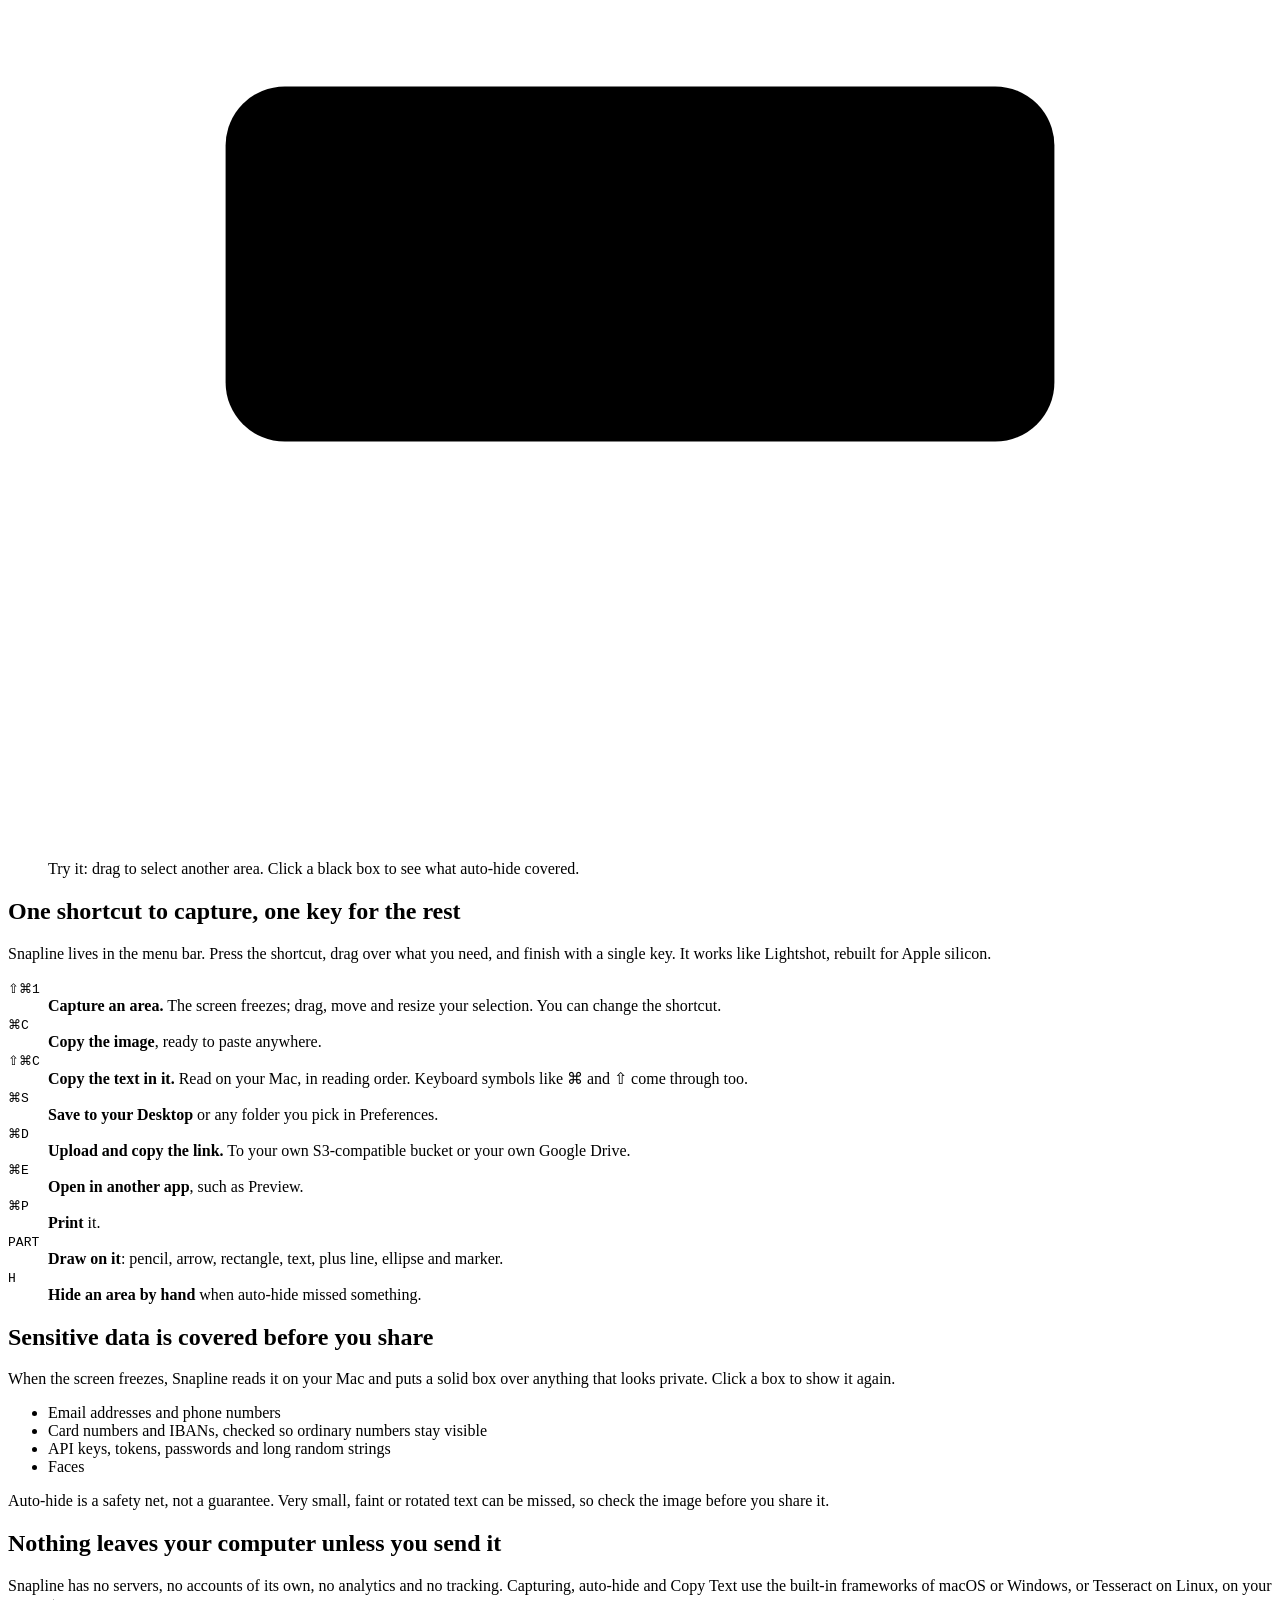
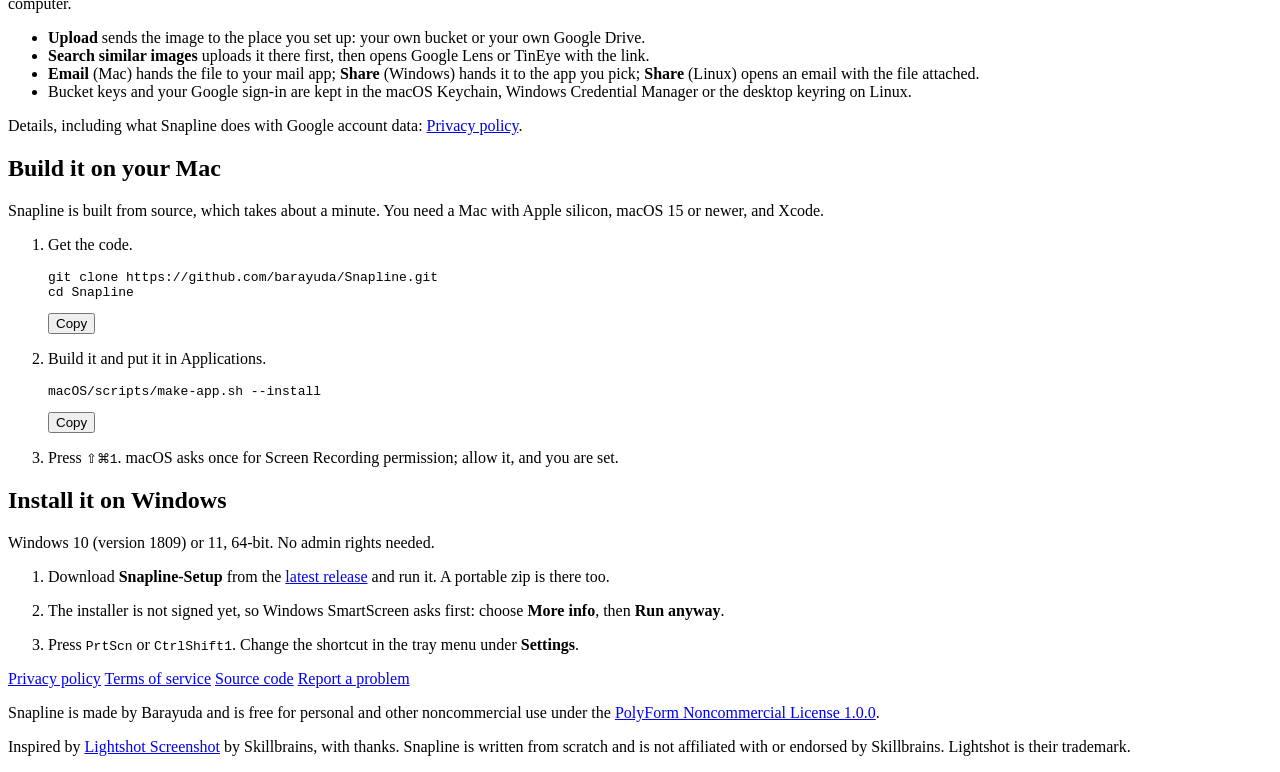
==== commit a0ad5f61: "Linux: capture on Wayland through the portal, checked under sway and GNOME; messages never block; do" ====
--- a/site/index.html
+++ b/site/index.html
@@ -10,7 +10,7 @@
   <link rel="apple-touch-icon" href="/assets/apple-touch-icon.png">
   <meta property="og:type" content="website">
   <meta property="og:title" content="Snapline">
-  <meta property="og:description" content="Capture. Mark up. Hide what matters. A free screenshot tool for Macs with Apple silicon, Windows PCs and Linux X11 desktops.">
+  <meta property="og:description" content="Capture. Mark up. Hide what matters. A free screenshot tool for Macs with Apple silicon, Windows PCs and Linux desktops.">
   <meta property="og:url" content="https://snapline.barayuda.web.id/">
   <meta property="og:image" content="https://snapline.barayuda.web.id/assets/og.png">
   <meta name="twitter:card" content="summary_large_image">
@@ -53,7 +53,7 @@
             <a class="button" href="https://github.com/barayuda/Snapline/releases">Download for Linux</a>
             <a class="button" href="https://github.com/barayuda/Snapline">See the code on GitHub</a>
           </div>
-          <p class="fineprint">For Macs with Apple silicon, macOS 15 or newer, for Windows 10 (version 1809) or 11, 64-bit, and for Linux X11 desktops, 64-bit Intel/AMD or ARM. Everything runs on your computer.</p>
+          <p class="fineprint">For Macs with Apple silicon, macOS 15 or newer, for Windows 10 (version 1809) or 11, 64-bit, and for Linux desktops (X11 and Wayland: GNOME, KDE Plasma and others), 64-bit Intel/AMD or ARM. Everything runs on your computer.</p>
         </div>
 
         <figure class="demo">
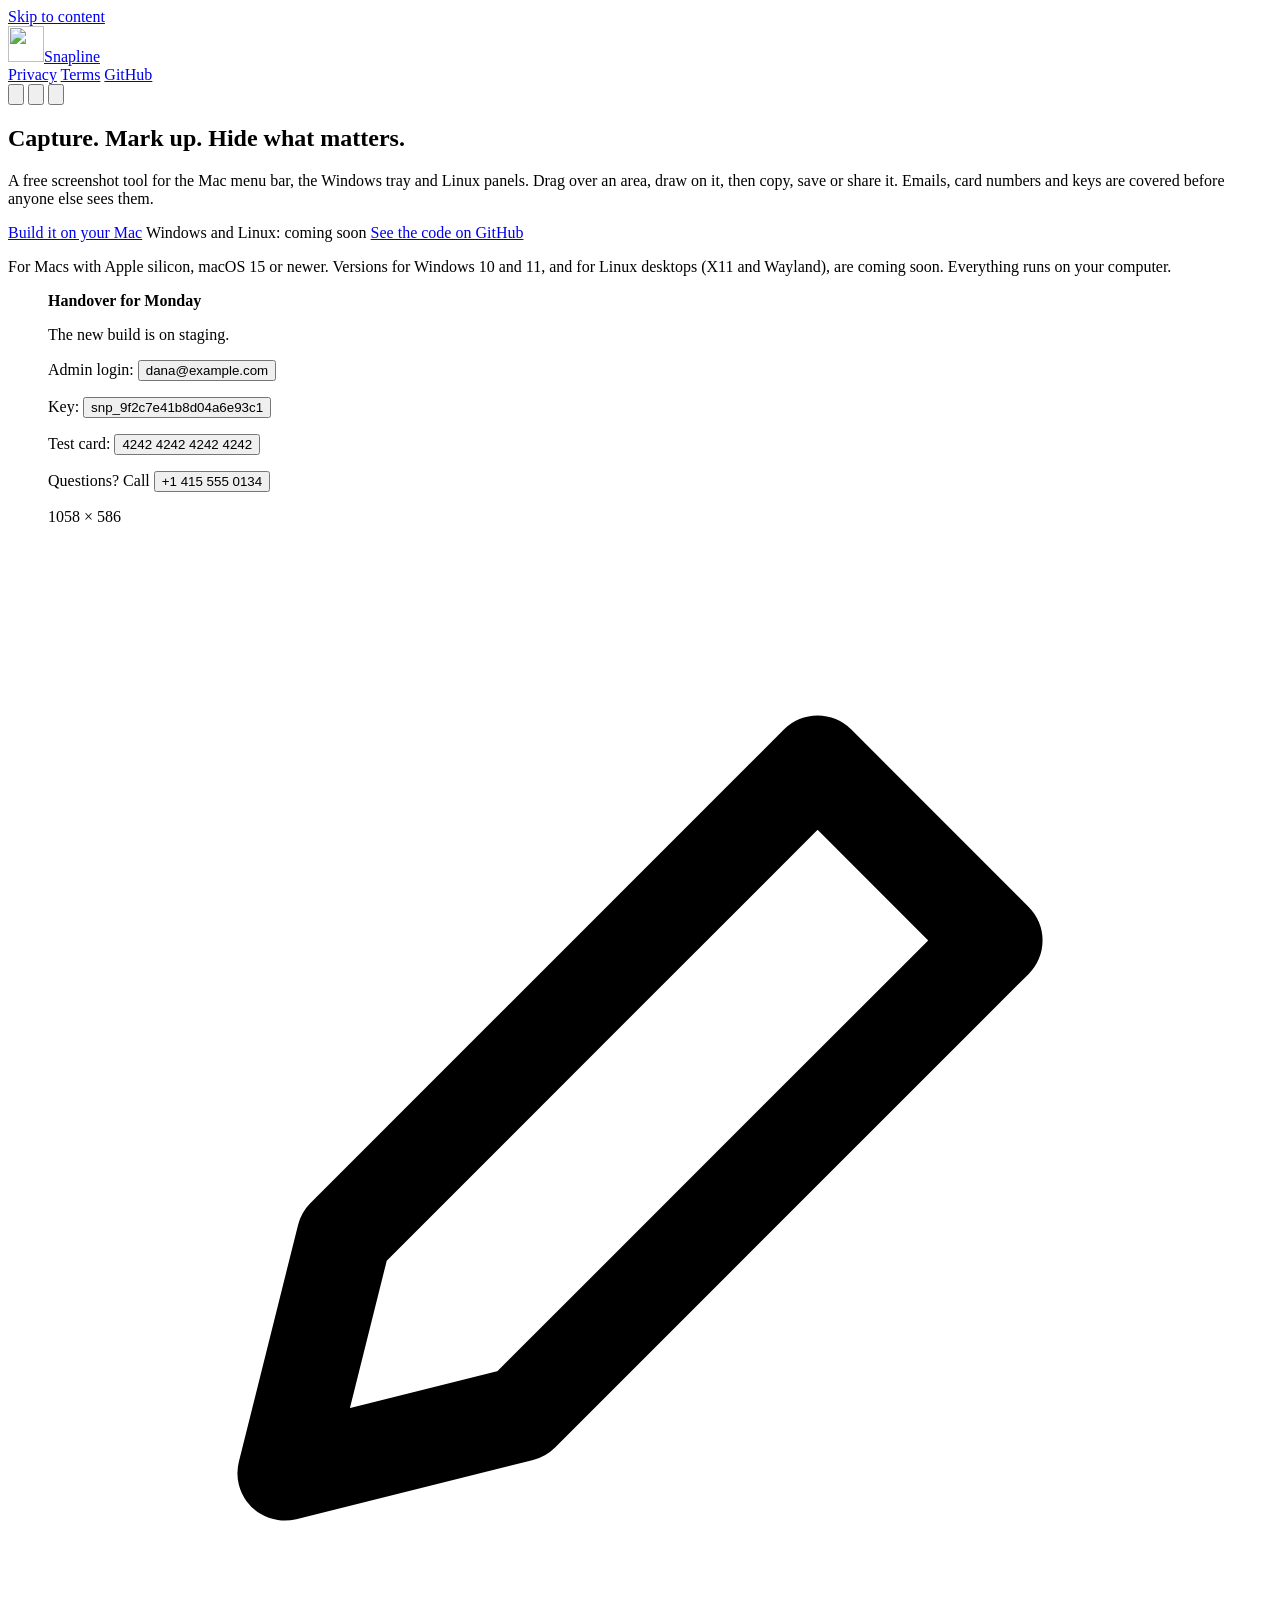
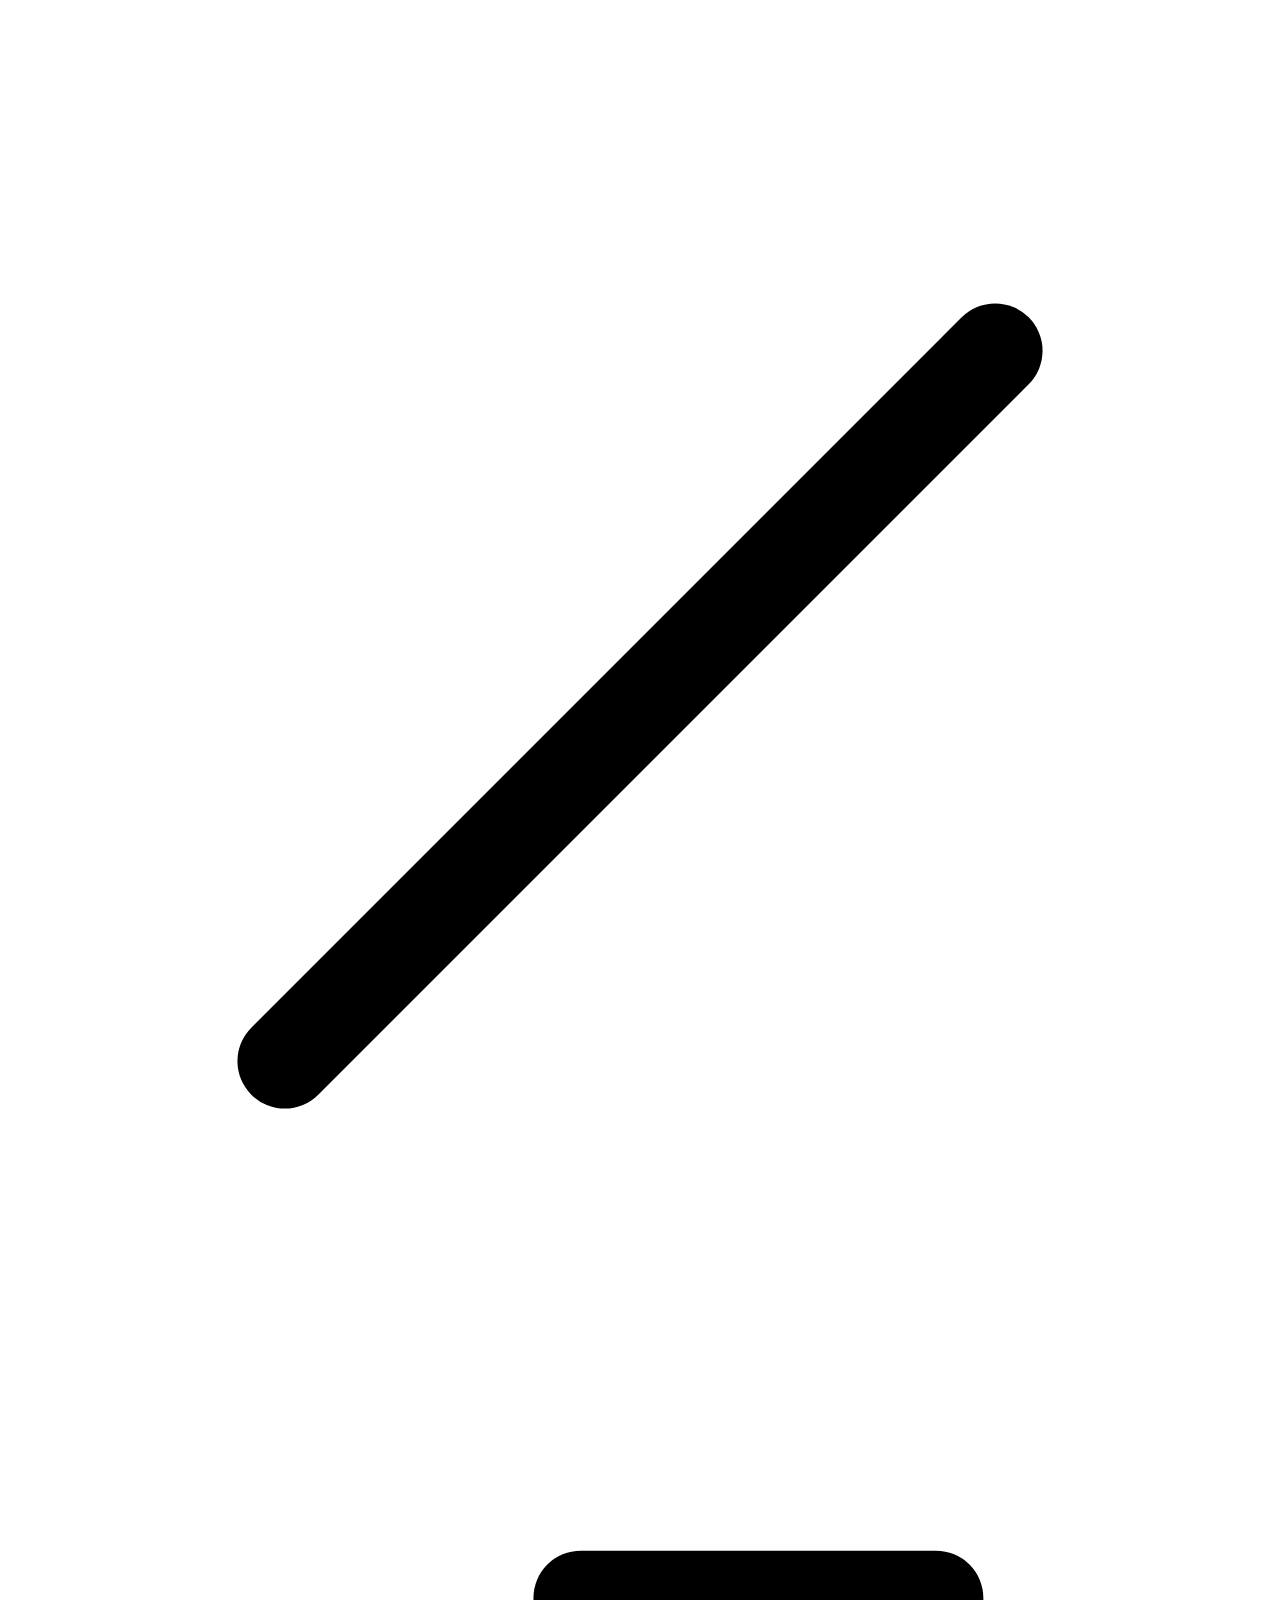
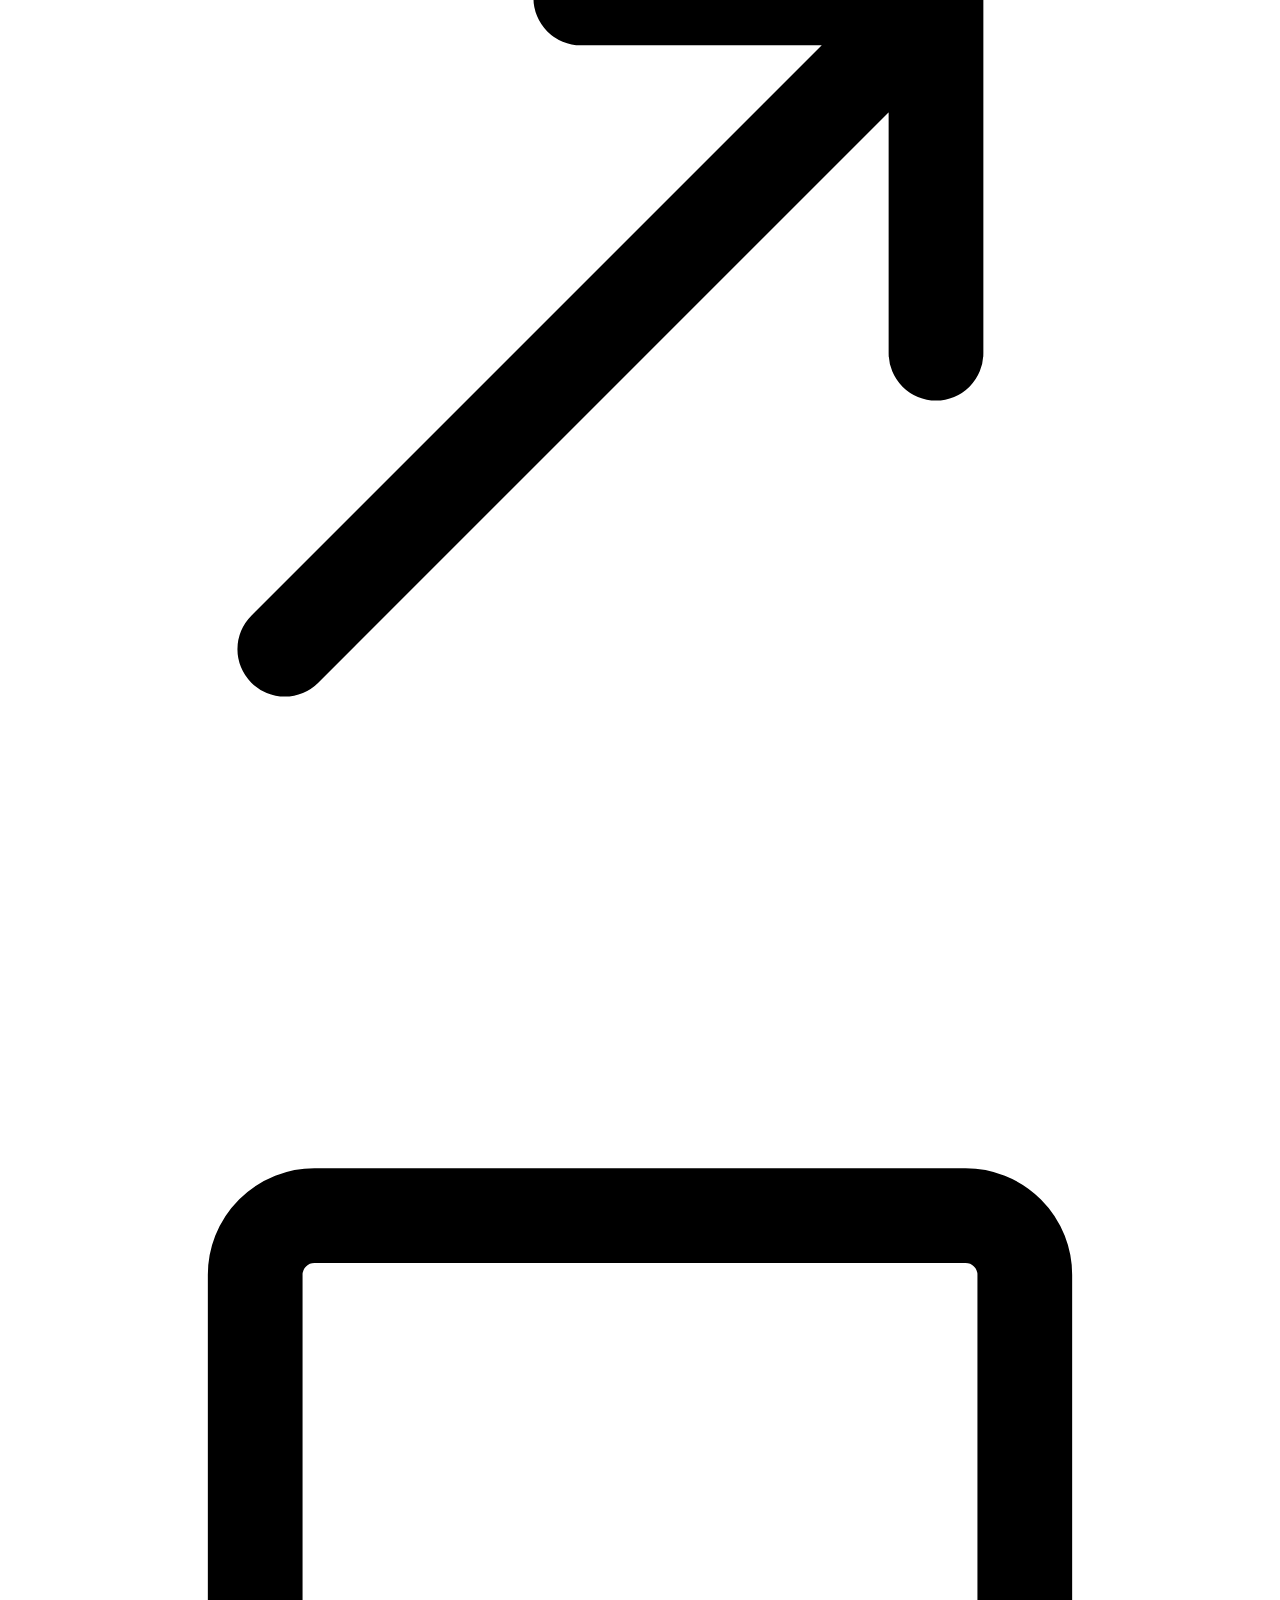
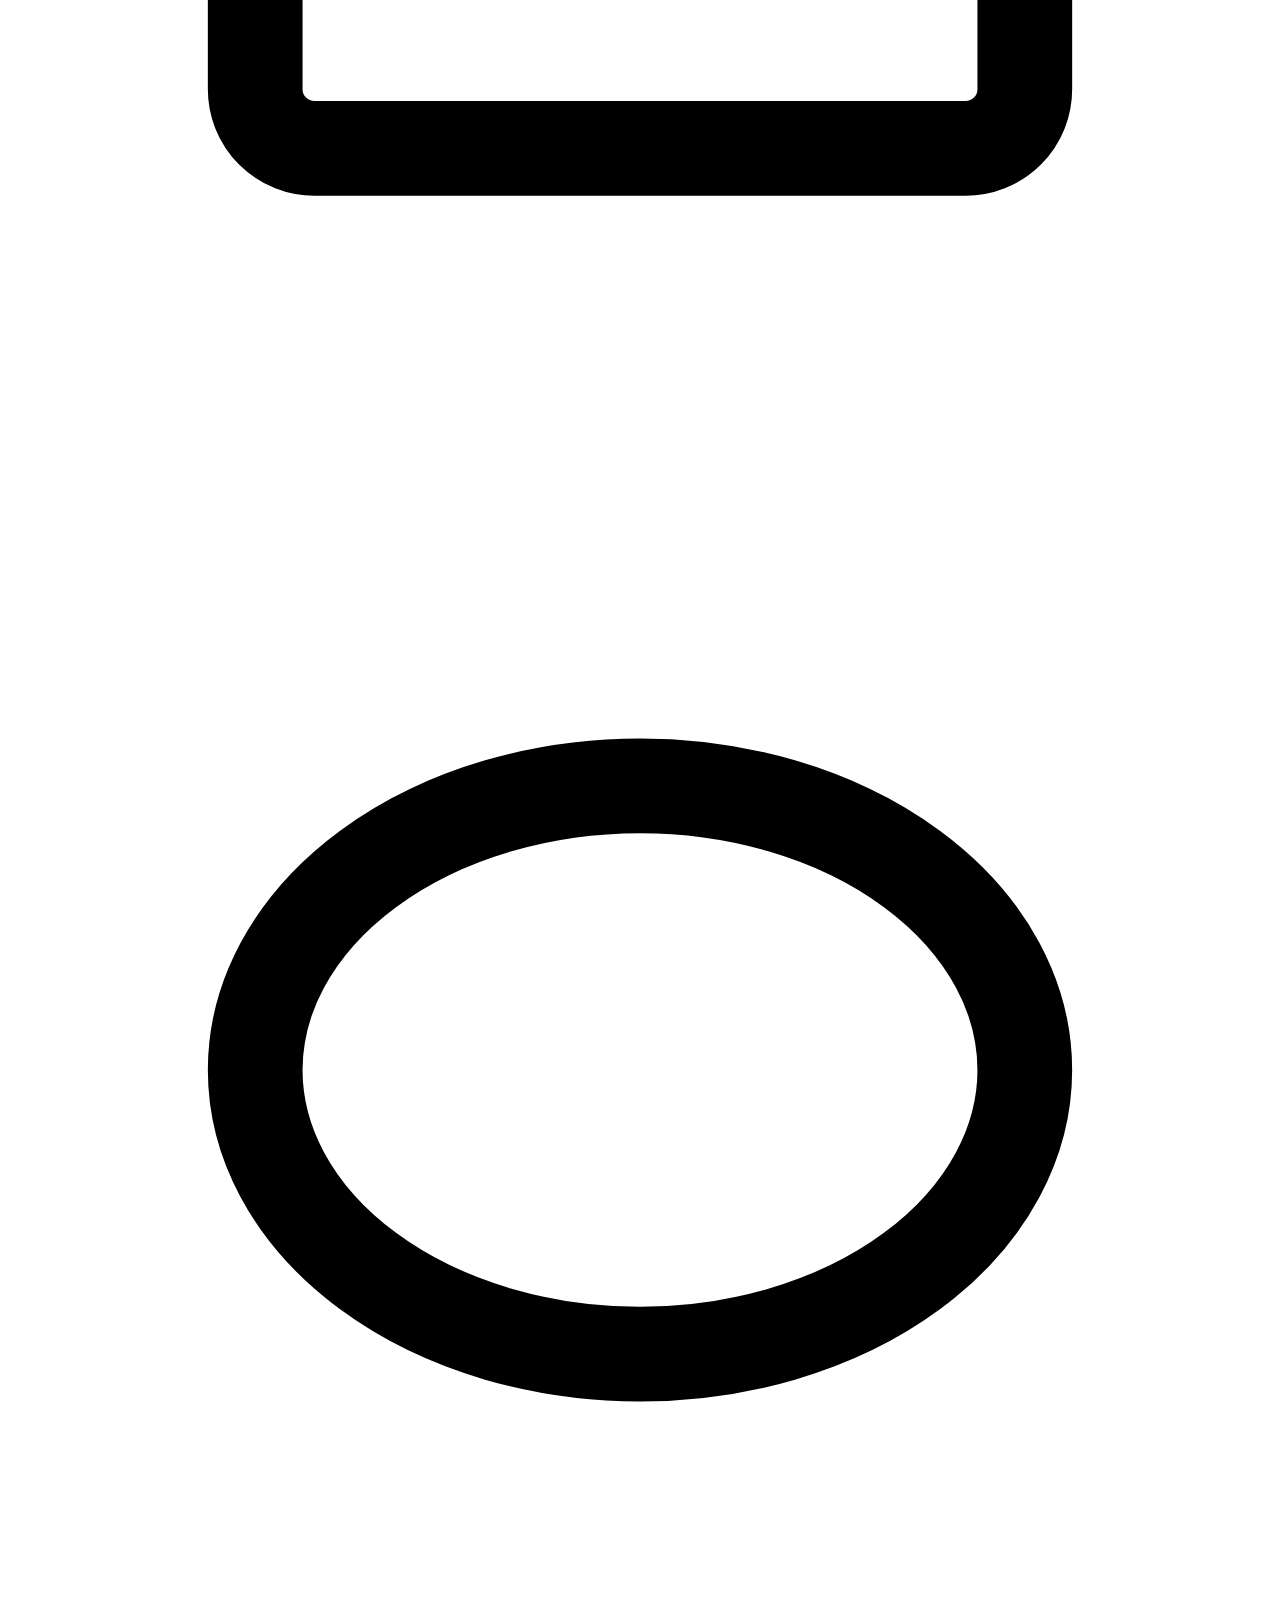
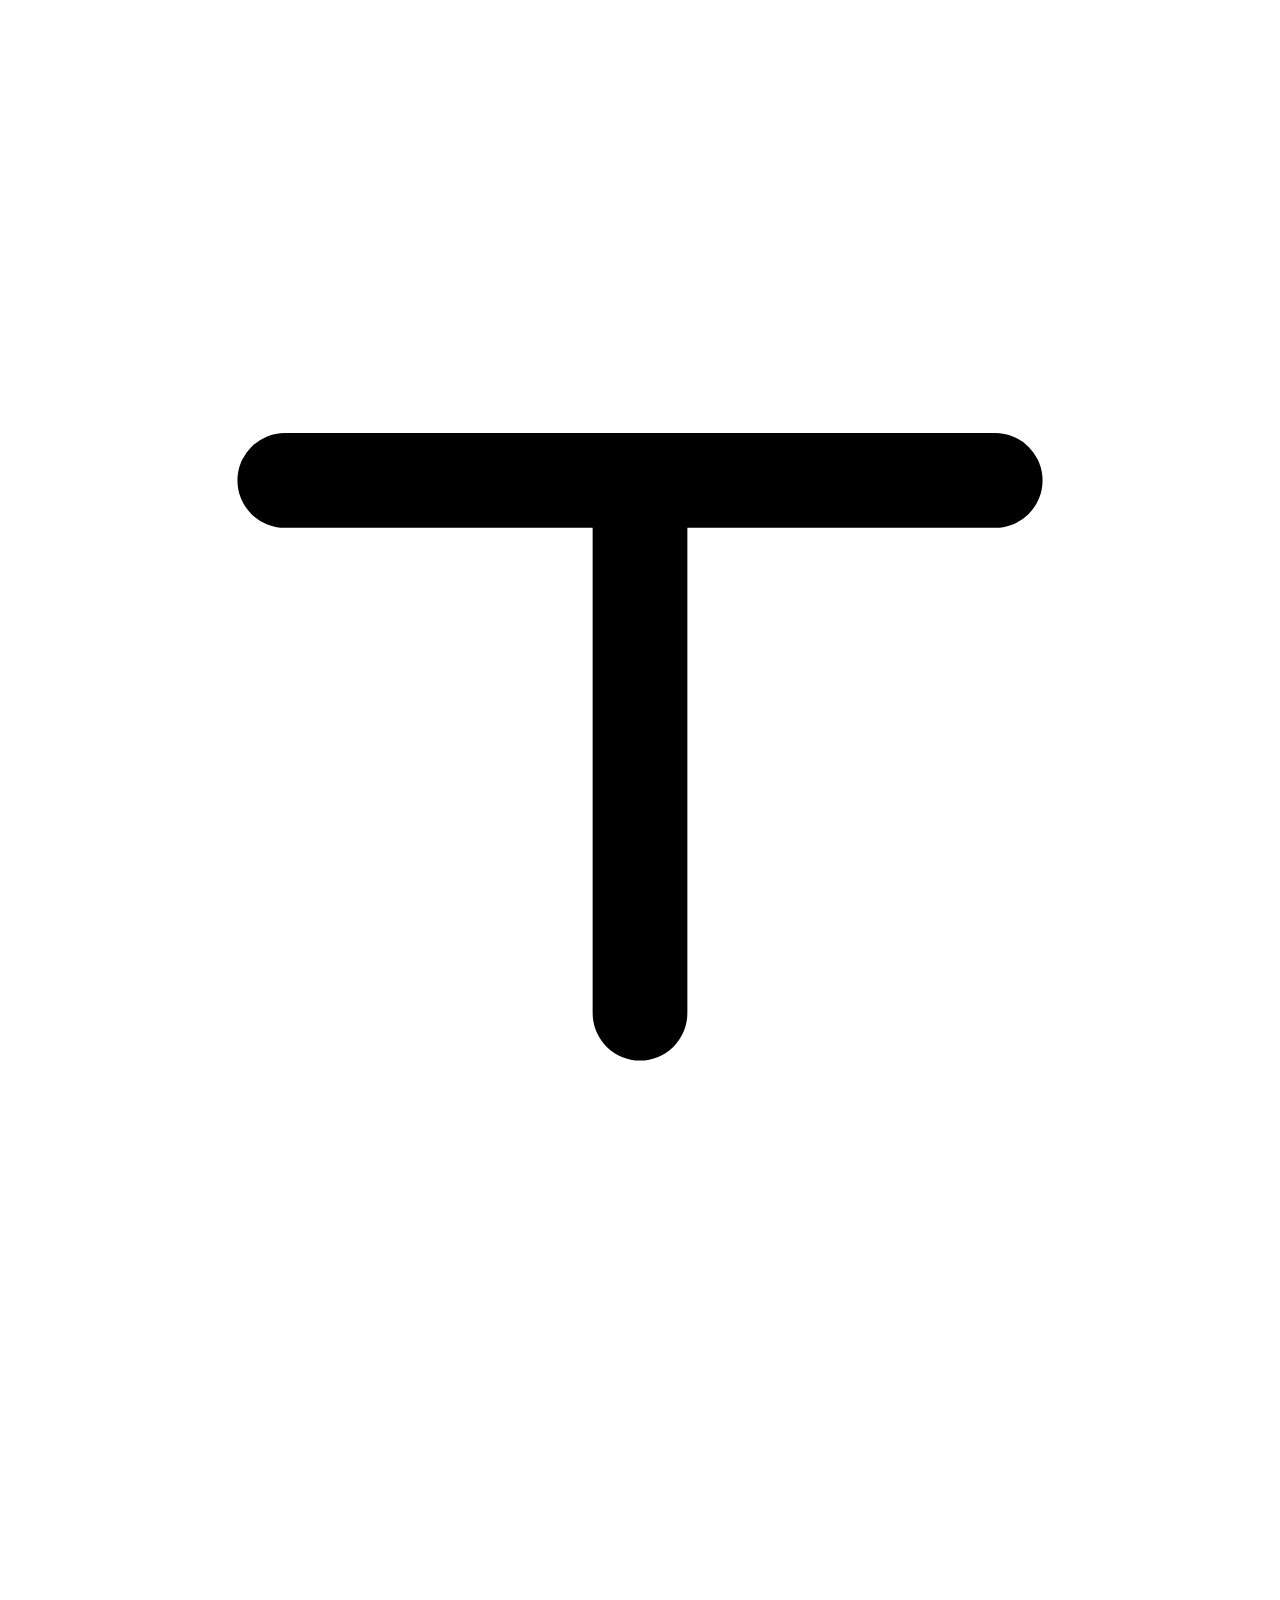
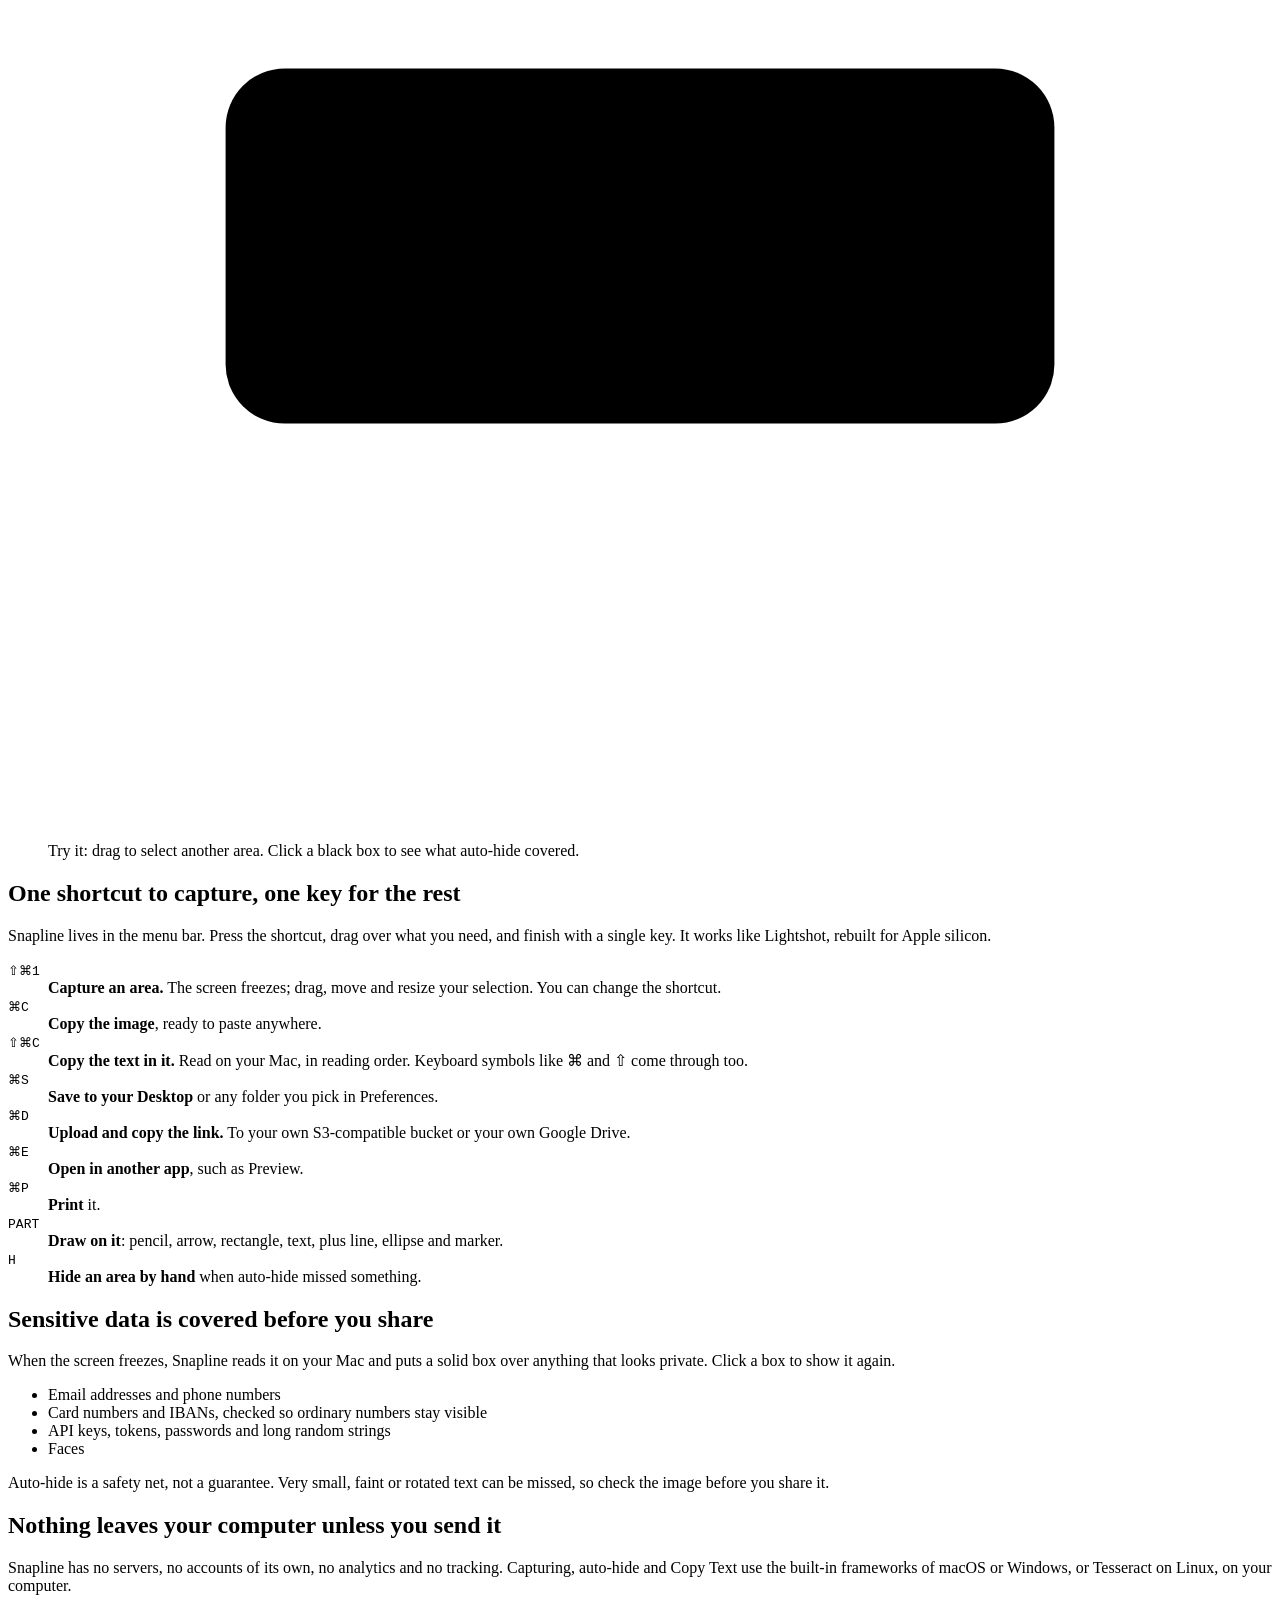
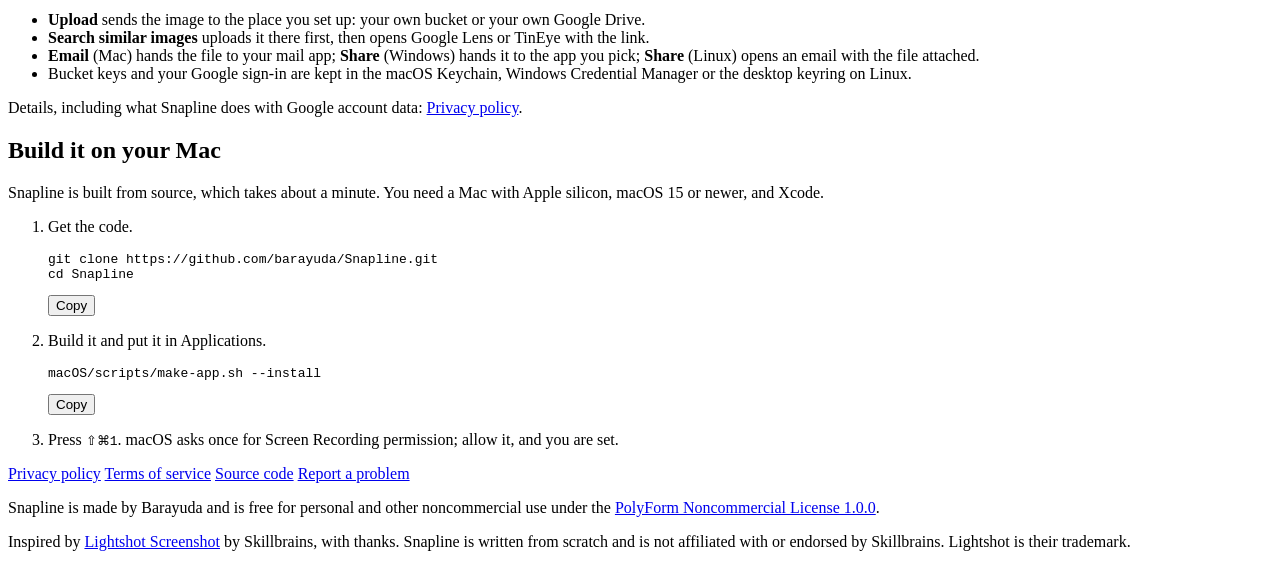
==== commit 451069d1: "Website: name Windows and Linux, with coming soon instead of downloads until the first release" ====
--- a/site/index.html
+++ b/site/index.html
@@ -49,11 +49,10 @@
           <p class="lede">A free screenshot tool for the Mac menu bar, the Windows tray and Linux panels. Drag over an area, draw on it, then copy, save or share it. Emails, card numbers and keys are covered before anyone else sees them.</p>
           <div class="actions">
             <a class="button primary" href="#get">Build it on your Mac</a>
-            <a class="button" href="https://github.com/barayuda/Snapline/releases/latest">Download for Windows</a>
-            <a class="button" href="https://github.com/barayuda/Snapline/releases">Download for Linux</a>
+            <span class="button soon" aria-disabled="true">Windows and Linux: coming soon</span>
             <a class="button" href="https://github.com/barayuda/Snapline">See the code on GitHub</a>
           </div>
-          <p class="fineprint">For Macs with Apple silicon, macOS 15 or newer, for Windows 10 (version 1809) or 11, 64-bit, and for Linux desktops (X11 and Wayland: GNOME, KDE Plasma and others), 64-bit Intel/AMD or ARM. Everything runs on your computer.</p>
+          <p class="fineprint">For Macs with Apple silicon, macOS 15 or newer. Versions for Windows 10 and 11, and for Linux desktops (X11 and Wayland), are coming soon. Everything runs on your computer.</p>
         </div>
 
         <figure class="demo">
@@ -171,29 +170,6 @@
           </li>
         </ol>
       </div>
-      <div class="wrap split">
-        <div>
-          <h2 id="get-windows-title">Install it on Windows</h2>
-          <p class="intro">Windows 10 (version 1809) or 11, 64-bit. No admin rights needed.</p>
-        </div>
-        <ol class="steps">
-          <li>
-            <div>
-              <p>Download <strong>Snapline-Setup</strong> from the <a href="https://github.com/barayuda/Snapline/releases/latest">latest release</a> and run it. A portable zip is there too.</p>
-            </div>
-          </li>
-          <li>
-            <div>
-              <p>The installer is not signed yet, so Windows SmartScreen asks first: choose <strong>More info</strong>, then <strong>Run anyway</strong>.</p>
-            </div>
-          </li>
-          <li>
-            <div>
-              <p>Press <kbd>PrtScn</kbd> or <kbd>Ctrl</kbd><kbd>Shift</kbd><kbd>1</kbd>. Change the shortcut in the tray menu under <strong>Settings</strong>.</p>
-            </div>
-          </li>
-        </ol>
-      </div>
     </section>
   </main>
 
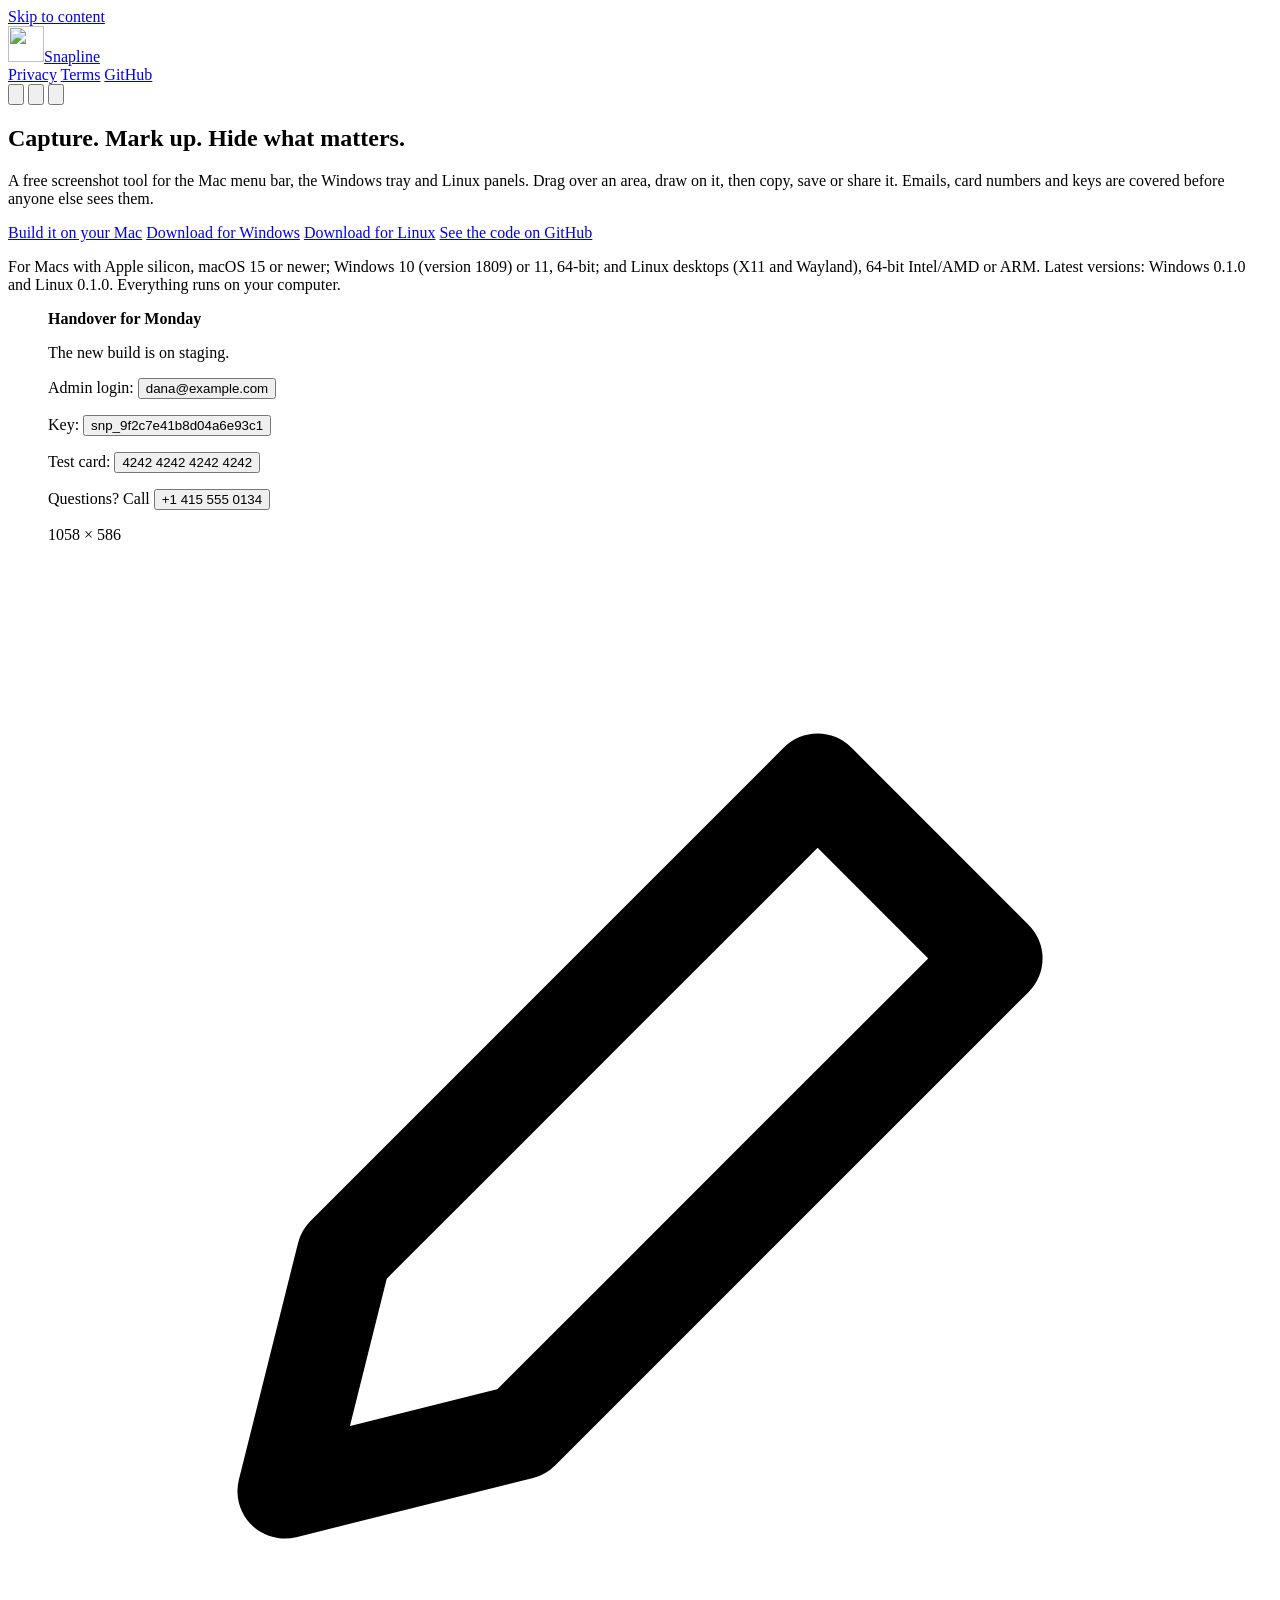
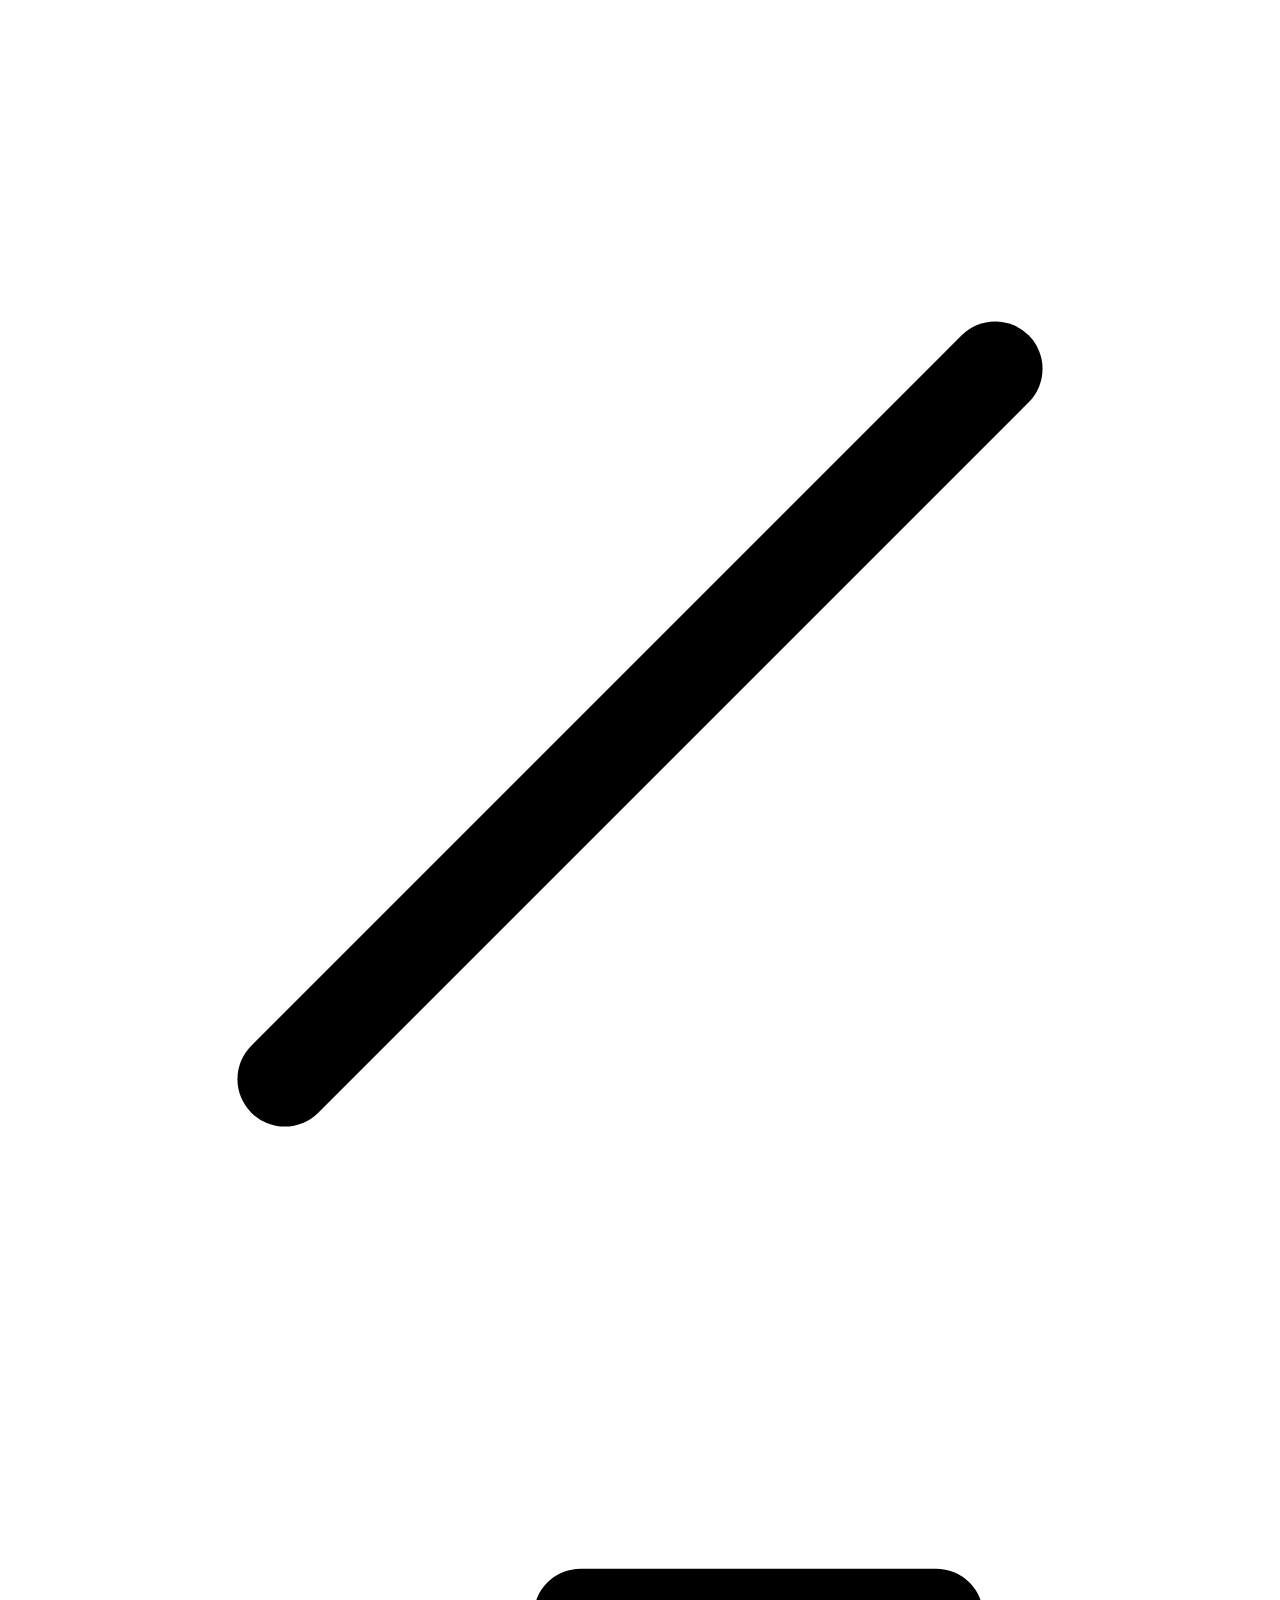
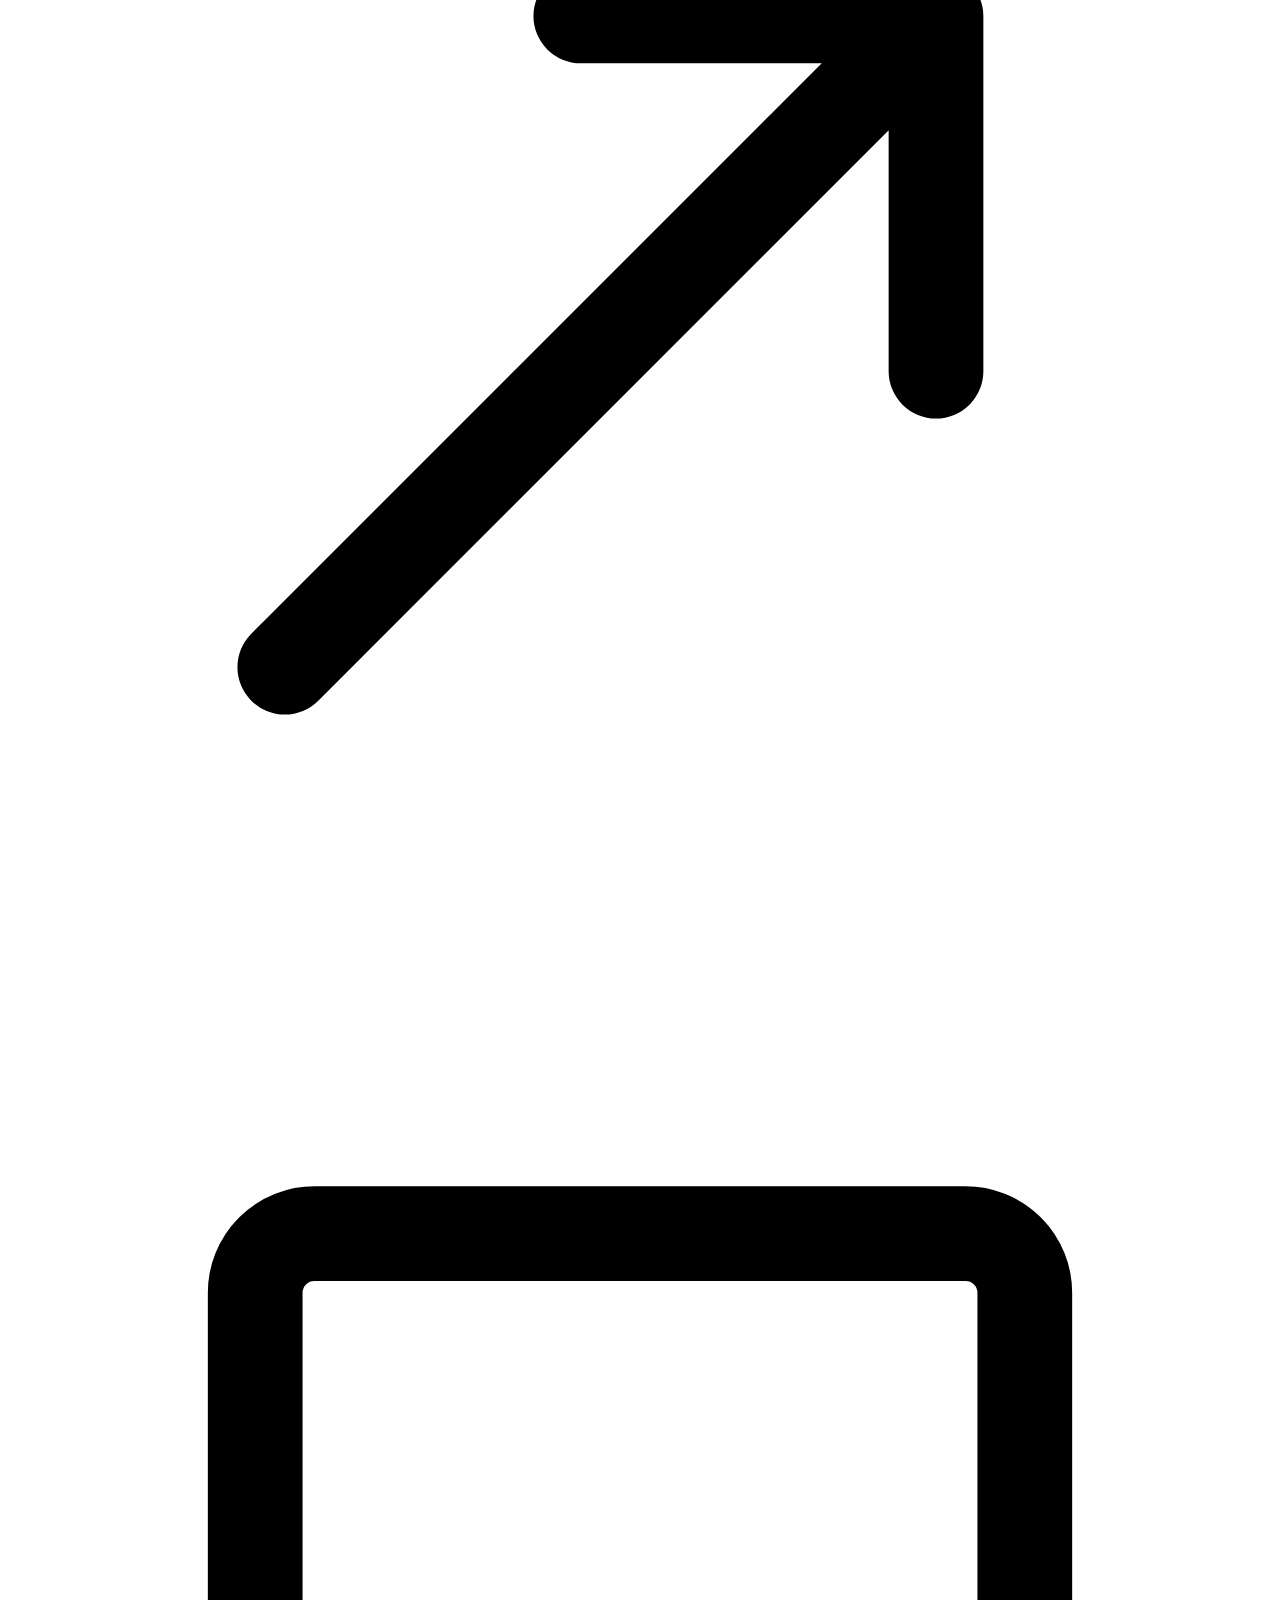
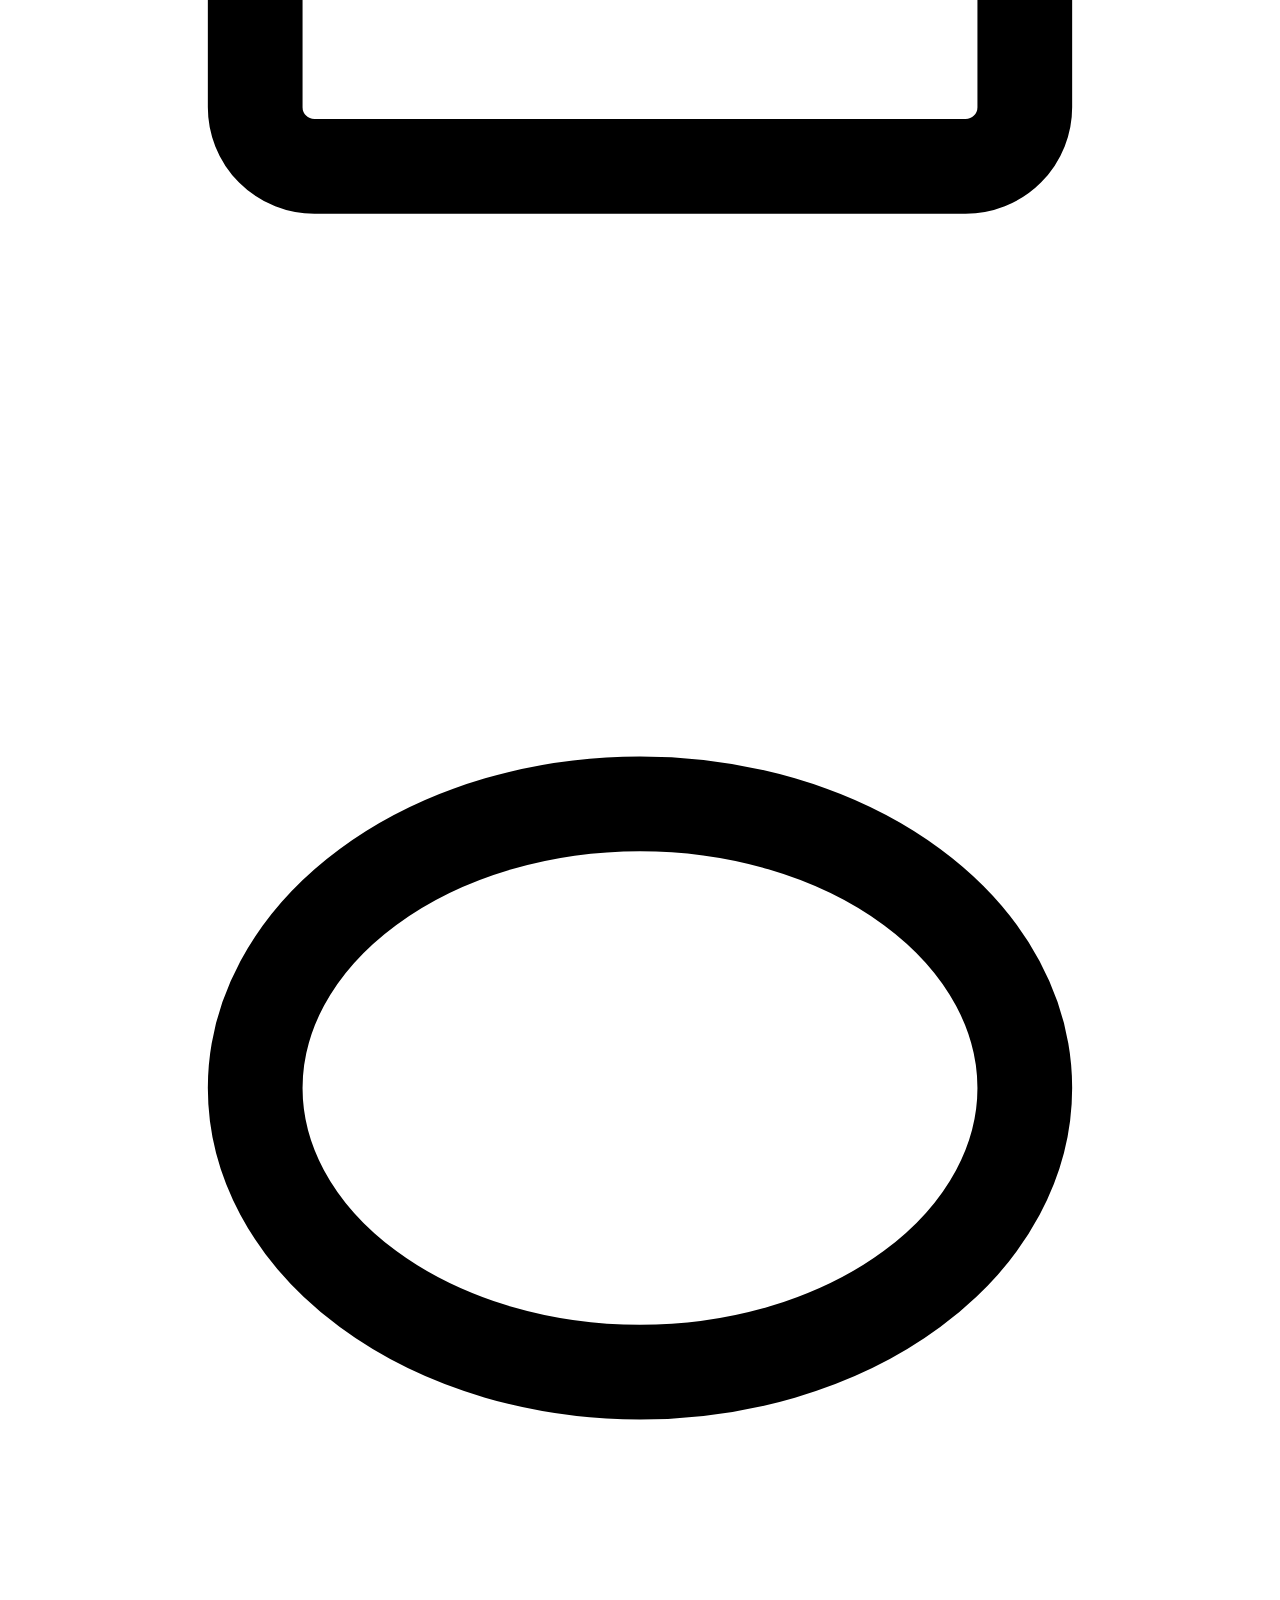
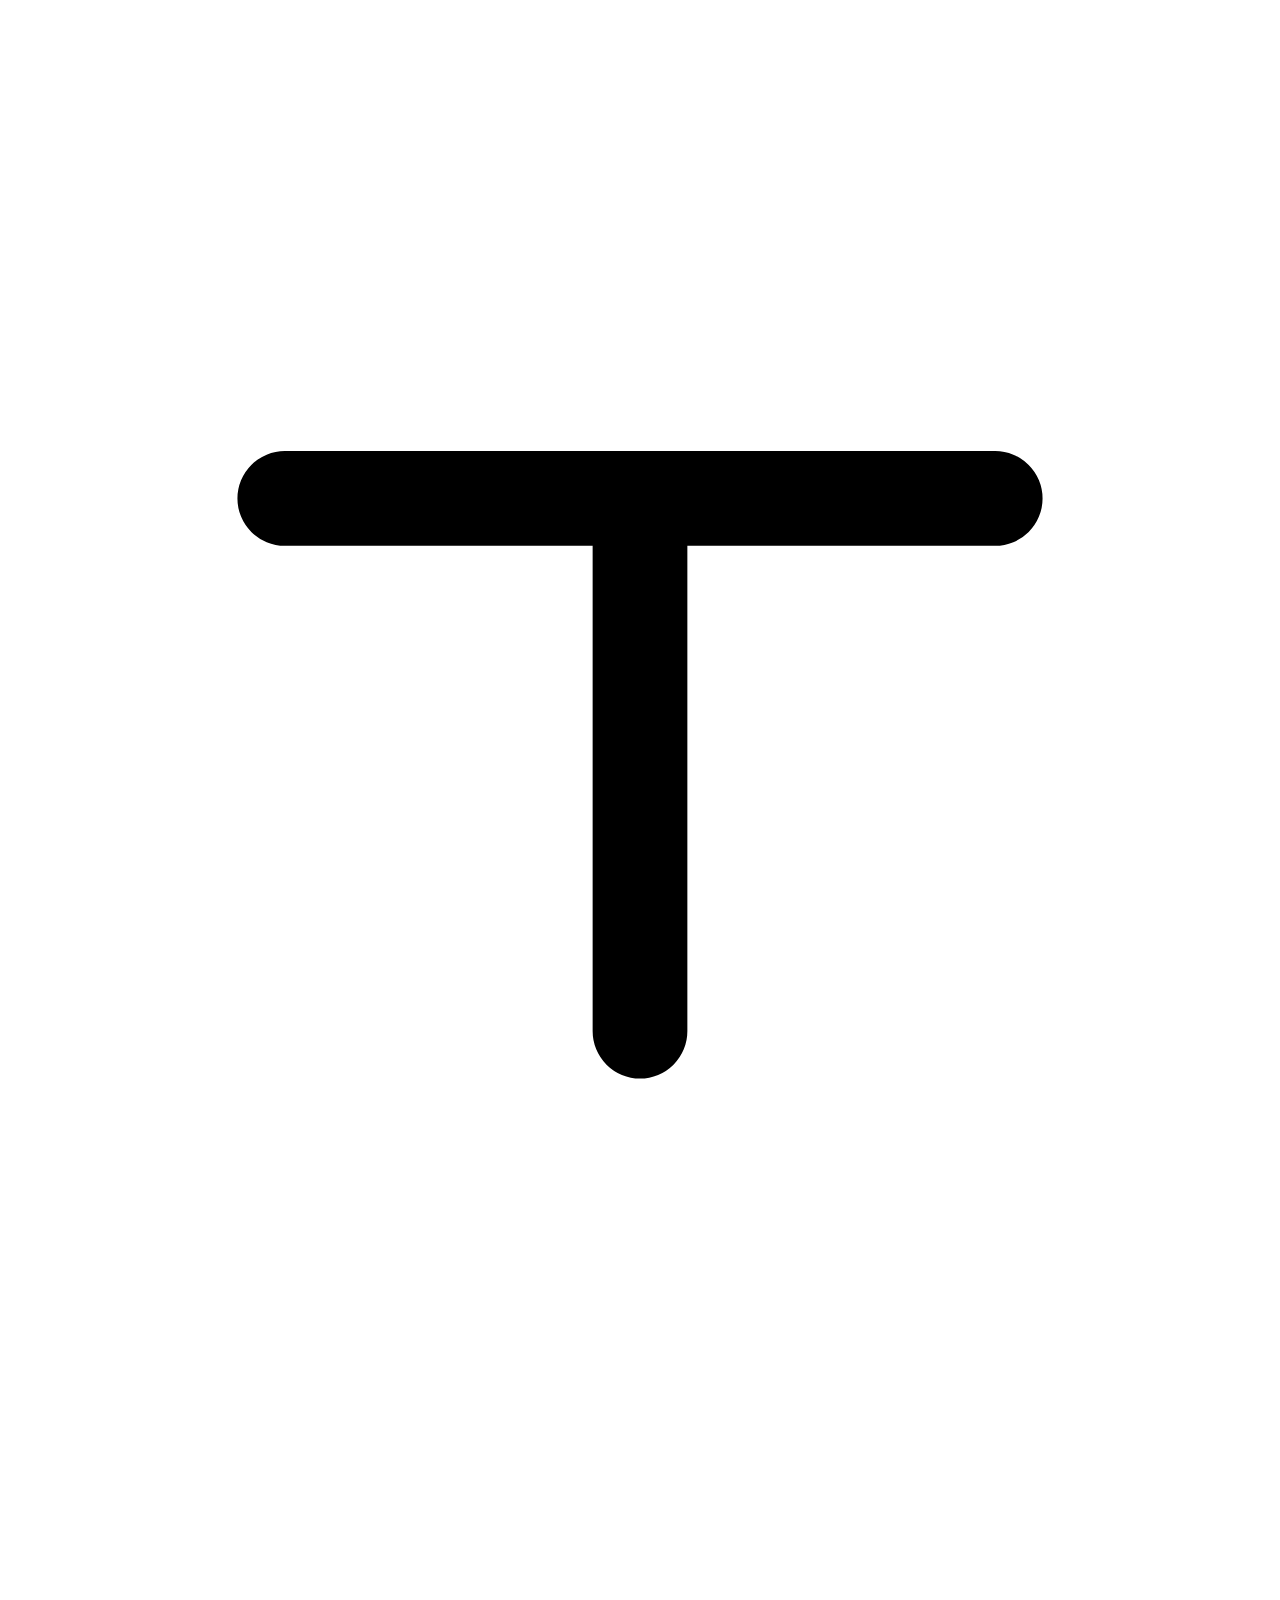
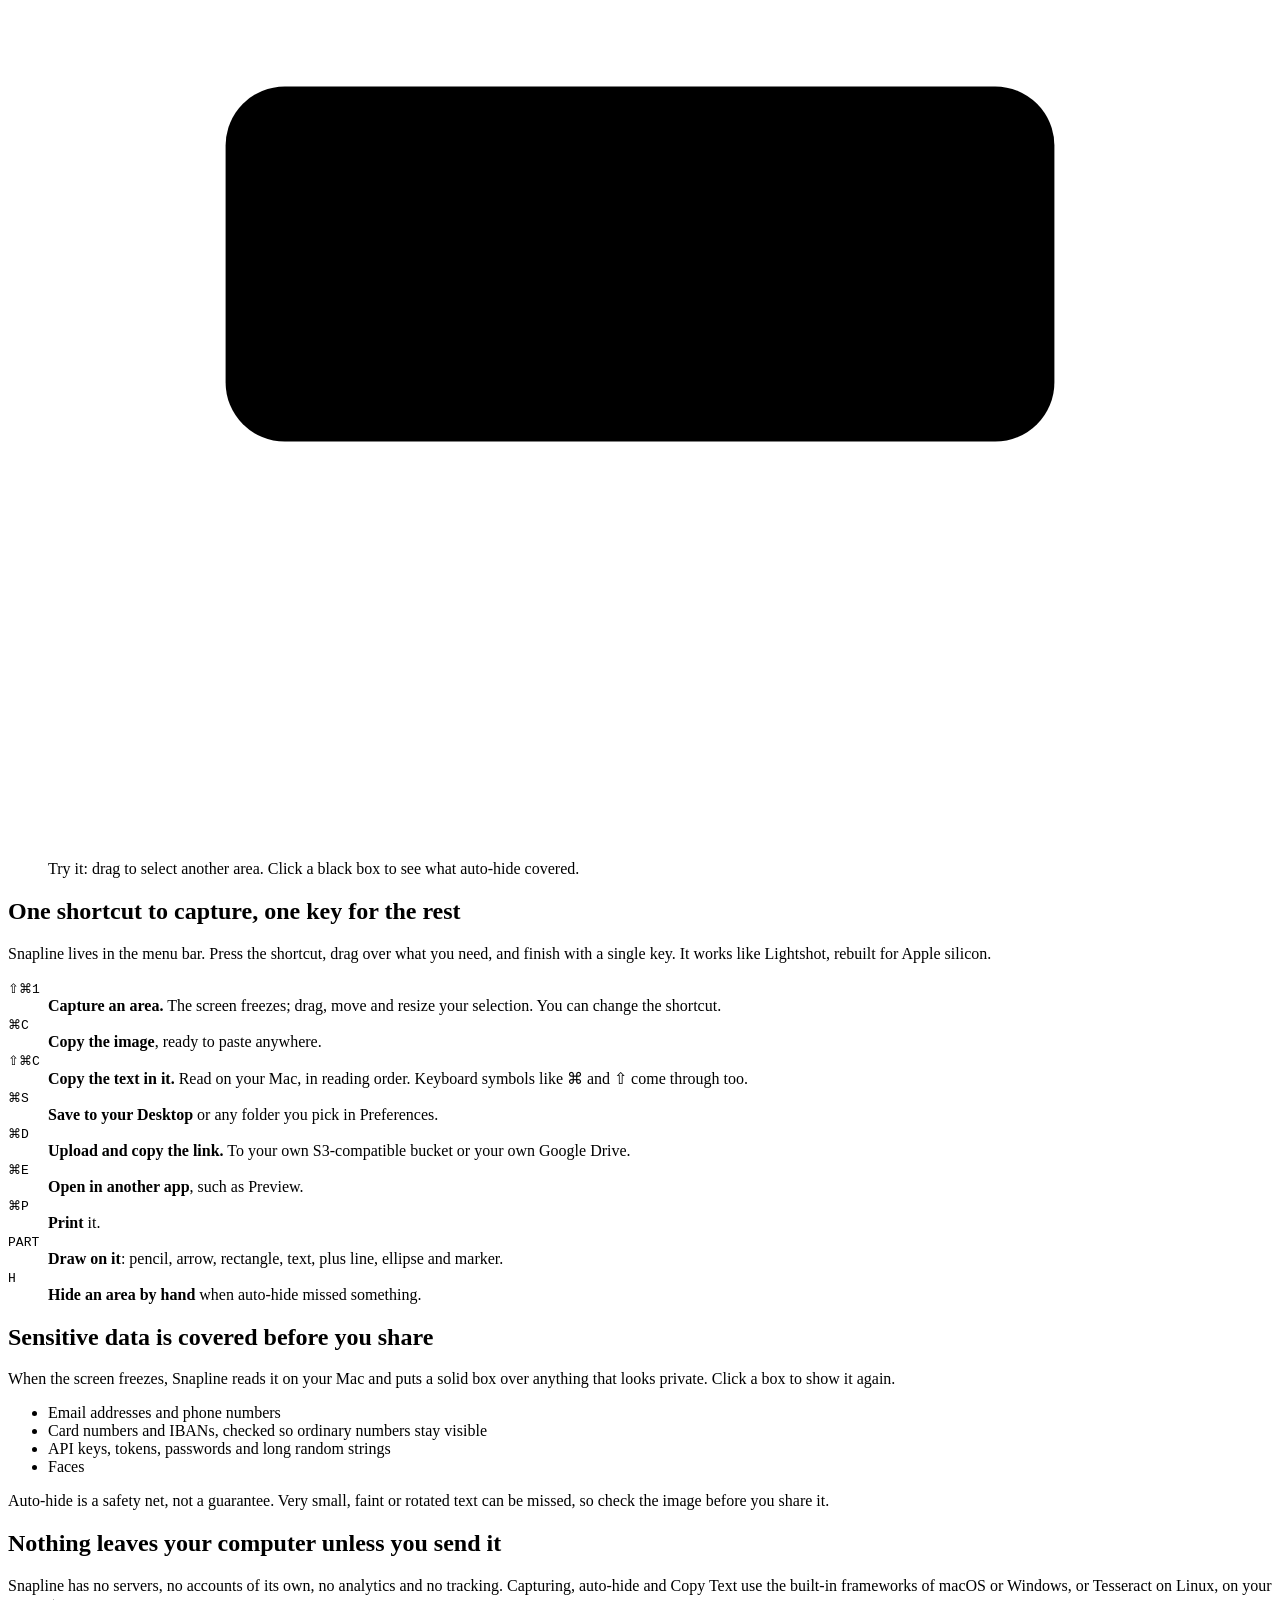
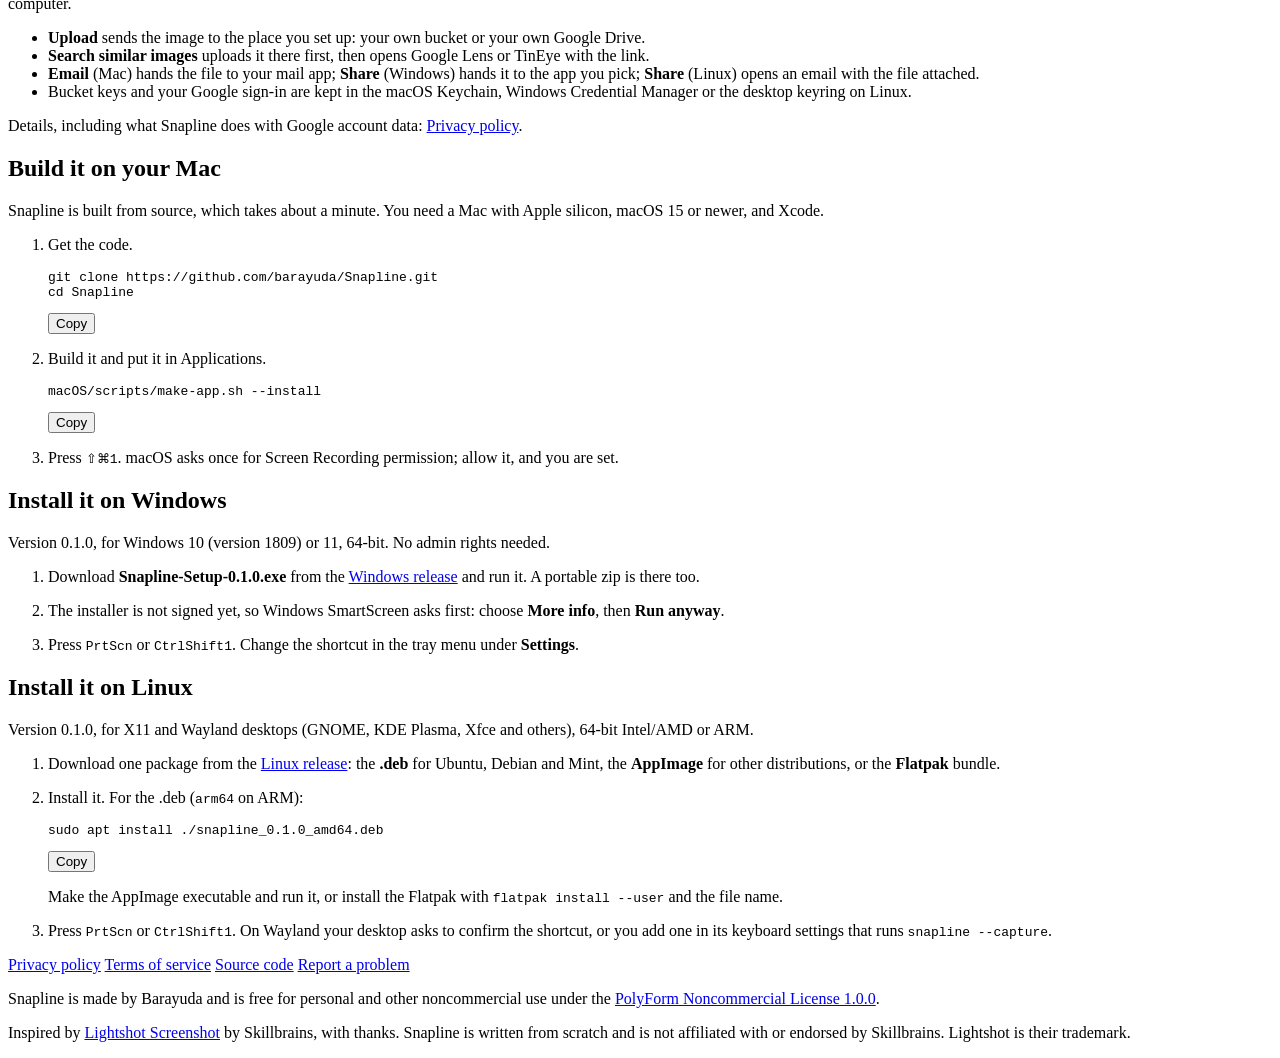
==== commit 1b5cb424: "Website: Windows and Linux downloads and install steps, version 0.1.0 The hero links to new "Install" ====
--- a/site/index.html
+++ b/site/index.html
@@ -49,10 +49,11 @@
           <p class="lede">A free screenshot tool for the Mac menu bar, the Windows tray and Linux panels. Drag over an area, draw on it, then copy, save or share it. Emails, card numbers and keys are covered before anyone else sees them.</p>
           <div class="actions">
             <a class="button primary" href="#get">Build it on your Mac</a>
-            <span class="button soon" aria-disabled="true">Windows and Linux: coming soon</span>
+            <a class="button" href="#get-windows">Download for Windows</a>
+            <a class="button" href="#get-linux">Download for Linux</a>
             <a class="button" href="https://github.com/barayuda/Snapline">See the code on GitHub</a>
           </div>
-          <p class="fineprint">For Macs with Apple silicon, macOS 15 or newer. Versions for Windows 10 and 11, and for Linux desktops (X11 and Wayland), are coming soon. Everything runs on your computer.</p>
+          <p class="fineprint">For Macs with Apple silicon, macOS 15 or newer; Windows 10 (version 1809) or 11, 64-bit; and Linux desktops (X11 and Wayland), 64-bit Intel/AMD or ARM. Latest versions: Windows 0.1.0 and Linux 0.1.0. Everything runs on your computer.</p>
         </div>
 
         <figure class="demo">
@@ -166,6 +167,54 @@
           <li>
             <div>
               <p>Press <kbd>⇧</kbd><kbd>⌘</kbd><kbd>1</kbd>. macOS asks once for Screen Recording permission; allow it, and you are set.</p>
+            </div>
+          </li>
+        </ol>
+      </div>
+      <div class="wrap split" id="get-windows">
+        <div>
+          <h2 id="get-windows-title">Install it on Windows</h2>
+          <p class="intro">Version 0.1.0, for Windows 10 (version 1809) or 11, 64-bit. No admin rights needed.</p>
+        </div>
+        <ol class="steps">
+          <li>
+            <div>
+              <p>Download <strong>Snapline-Setup-0.1.0.exe</strong> from the <a href="https://github.com/barayuda/Snapline/releases/tag/windows-v0.1.0">Windows release</a> and run it. A portable zip is there too.</p>
+            </div>
+          </li>
+          <li>
+            <div>
+              <p>The installer is not signed yet, so Windows SmartScreen asks first: choose <strong>More info</strong>, then <strong>Run anyway</strong>.</p>
+            </div>
+          </li>
+          <li>
+            <div>
+              <p>Press <kbd>PrtScn</kbd> or <kbd>Ctrl</kbd><kbd>Shift</kbd><kbd>1</kbd>. Change the shortcut in the tray menu under <strong>Settings</strong>.</p>
+            </div>
+          </li>
+        </ol>
+      </div>
+      <div class="wrap split" id="get-linux">
+        <div>
+          <h2 id="get-linux-title">Install it on Linux</h2>
+          <p class="intro">Version 0.1.0, for X11 and Wayland desktops (GNOME, KDE Plasma, Xfce and others), 64-bit Intel/AMD or ARM.</p>
+        </div>
+        <ol class="steps">
+          <li>
+            <div>
+              <p>Download one package from the <a href="https://github.com/barayuda/Snapline/releases/tag/linux-v0.1.0">Linux release</a>: the <strong>.deb</strong> for Ubuntu, Debian and Mint, the <strong>AppImage</strong> for other distributions, or the <strong>Flatpak</strong> bundle.</p>
+            </div>
+          </li>
+          <li>
+            <div>
+              <p>Install it. For the .deb (<code>arm64</code> on ARM):</p>
+              <div class="code"><pre id="step-deb">sudo apt install ./snapline_0.1.0_amd64.deb</pre><button class="copy" type="button" data-copy="step-deb">Copy</button></div>
+              <p>Make the AppImage executable and run it, or install the Flatpak with <code>flatpak install --user</code> and the file name.</p>
+            </div>
+          </li>
+          <li>
+            <div>
+              <p>Press <kbd>PrtScn</kbd> or <kbd>Ctrl</kbd><kbd>Shift</kbd><kbd>1</kbd>. On Wayland your desktop asks to confirm the shortcut, or you add one in its keyboard settings that runs <code>snapline --capture</code>.</p>
             </div>
           </li>
         </ol>
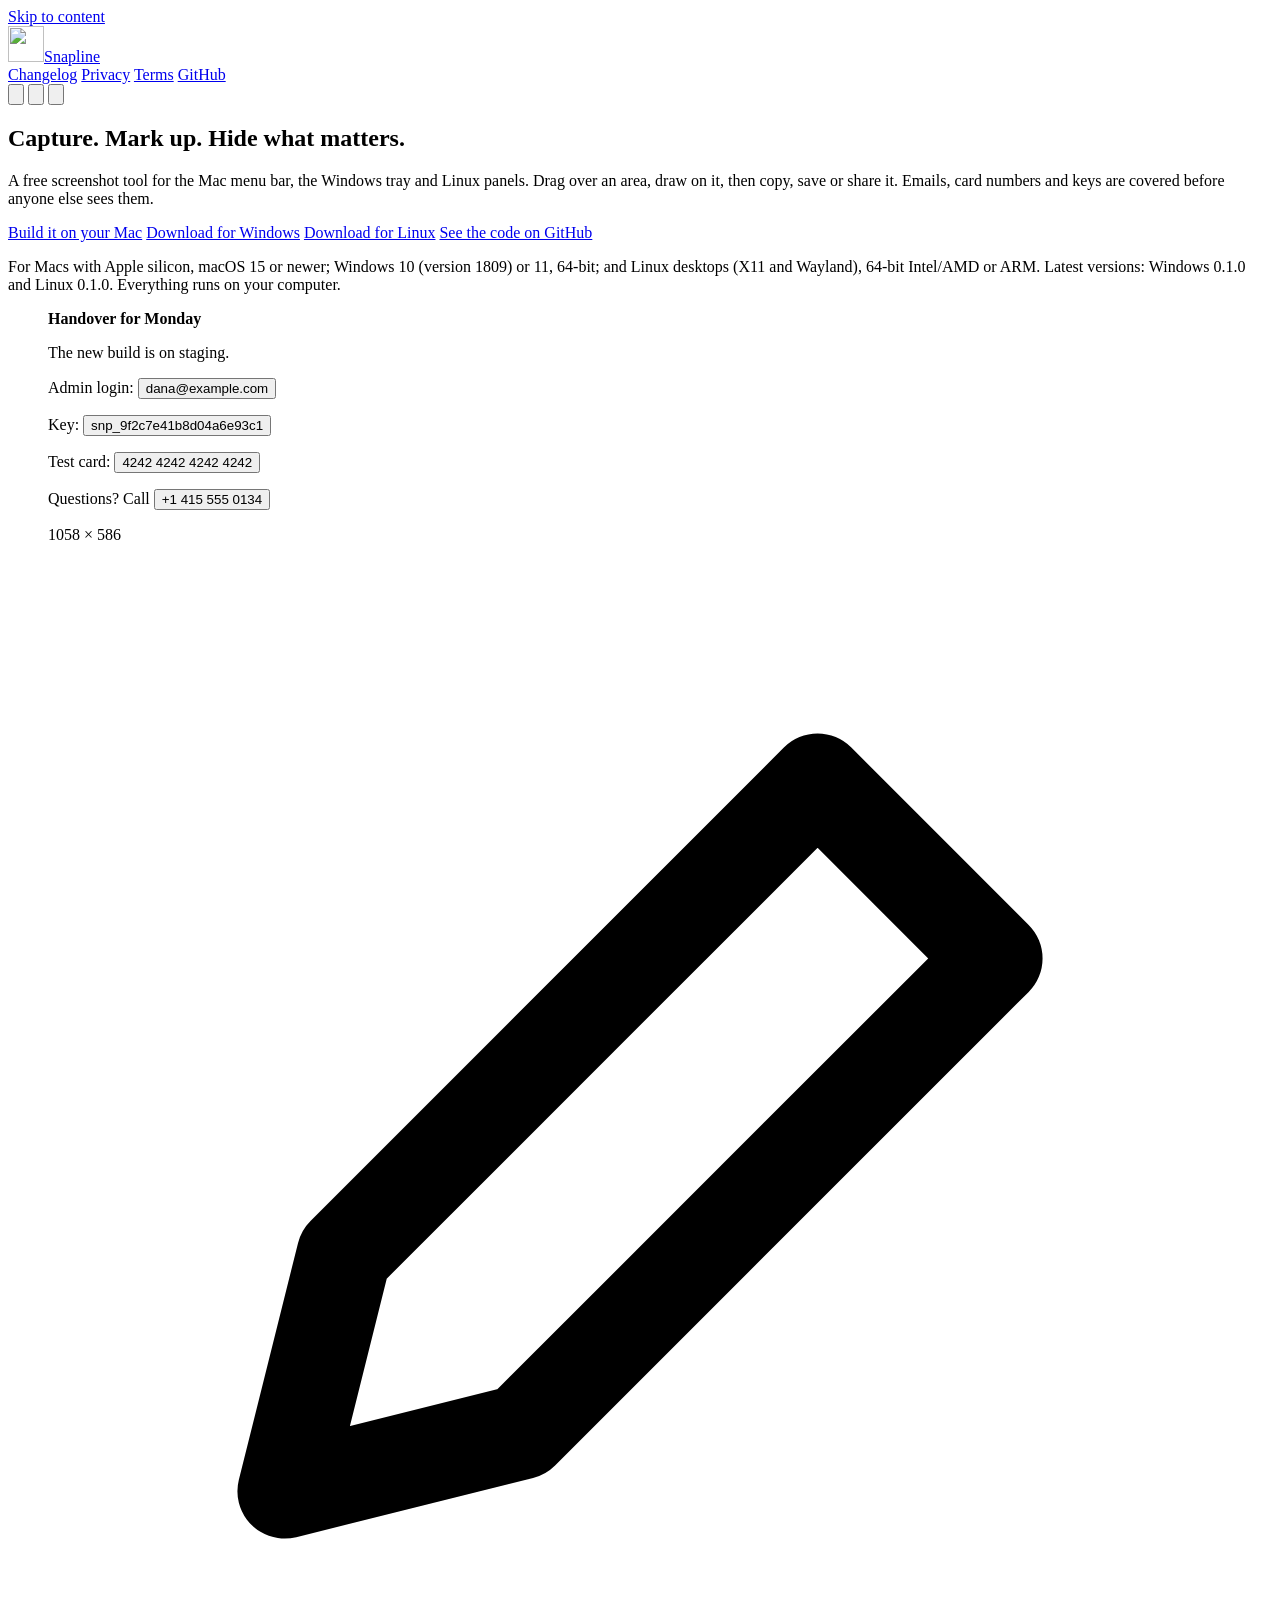
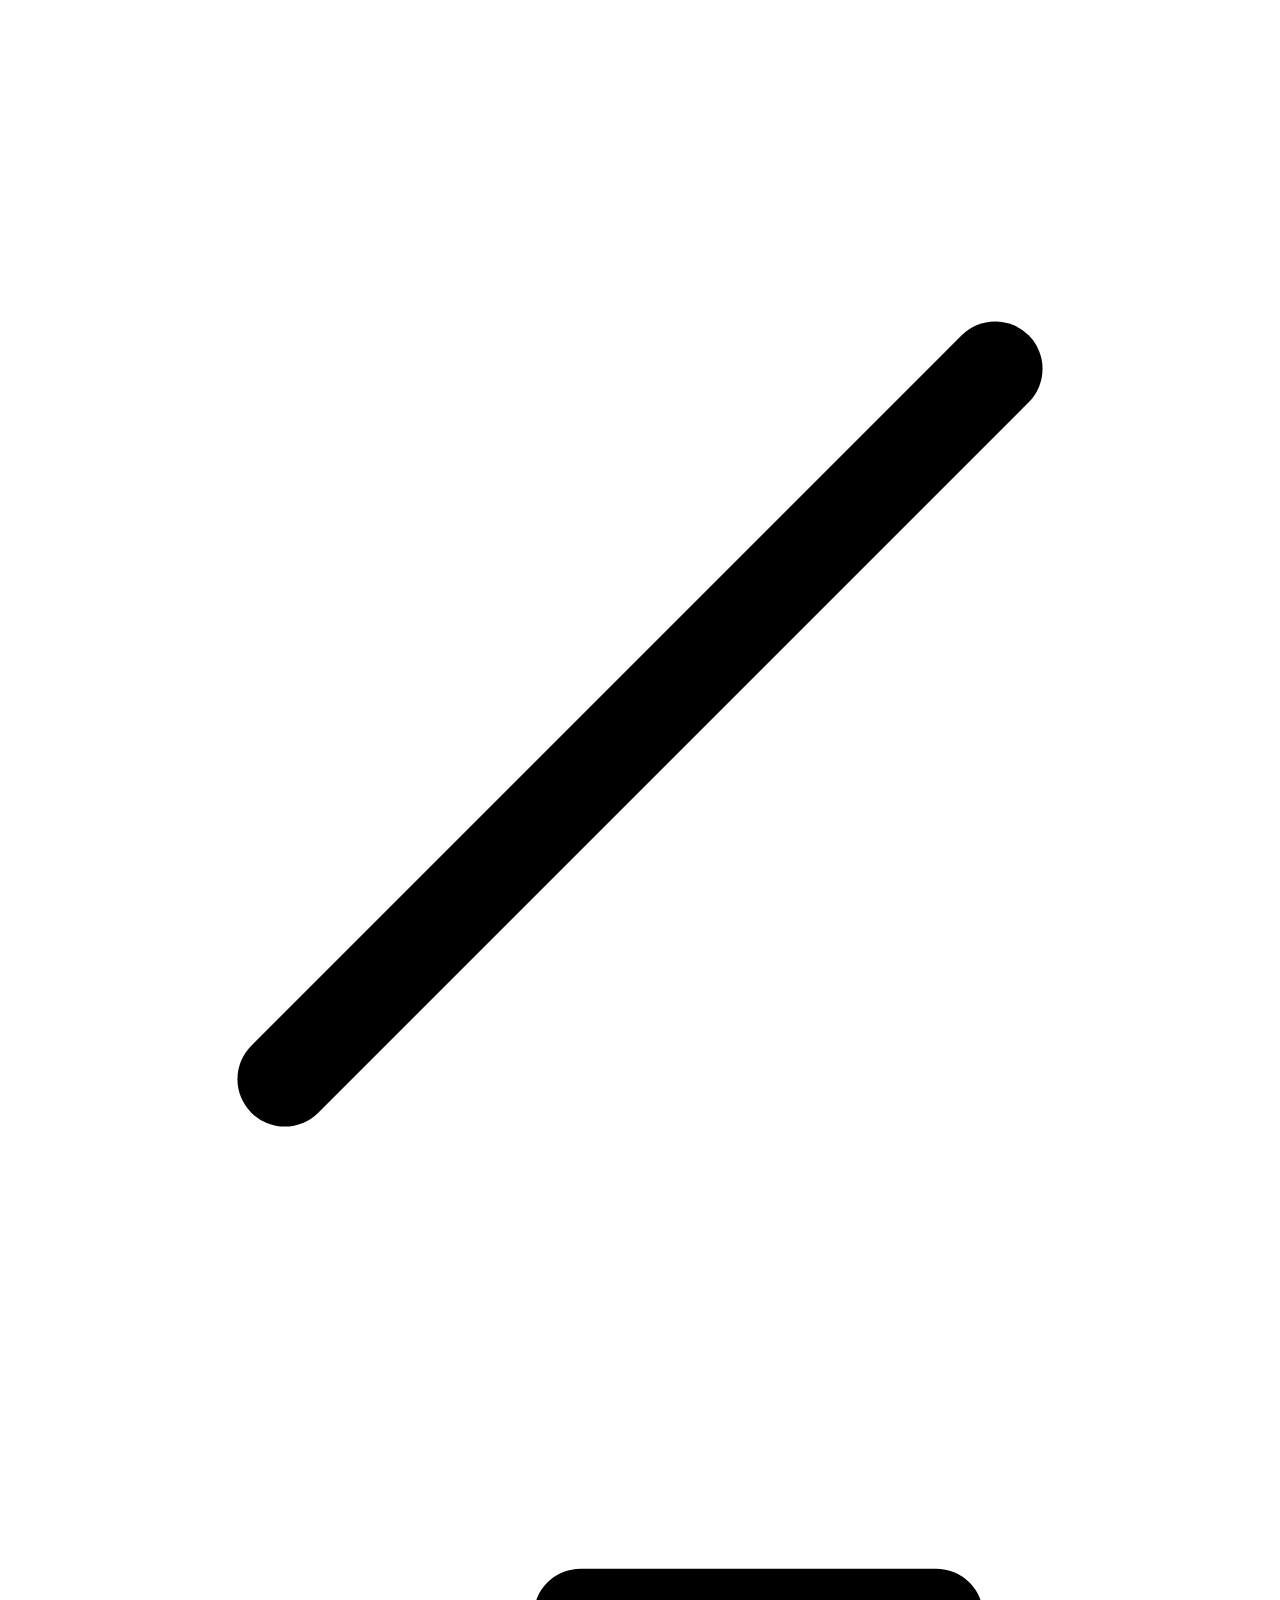
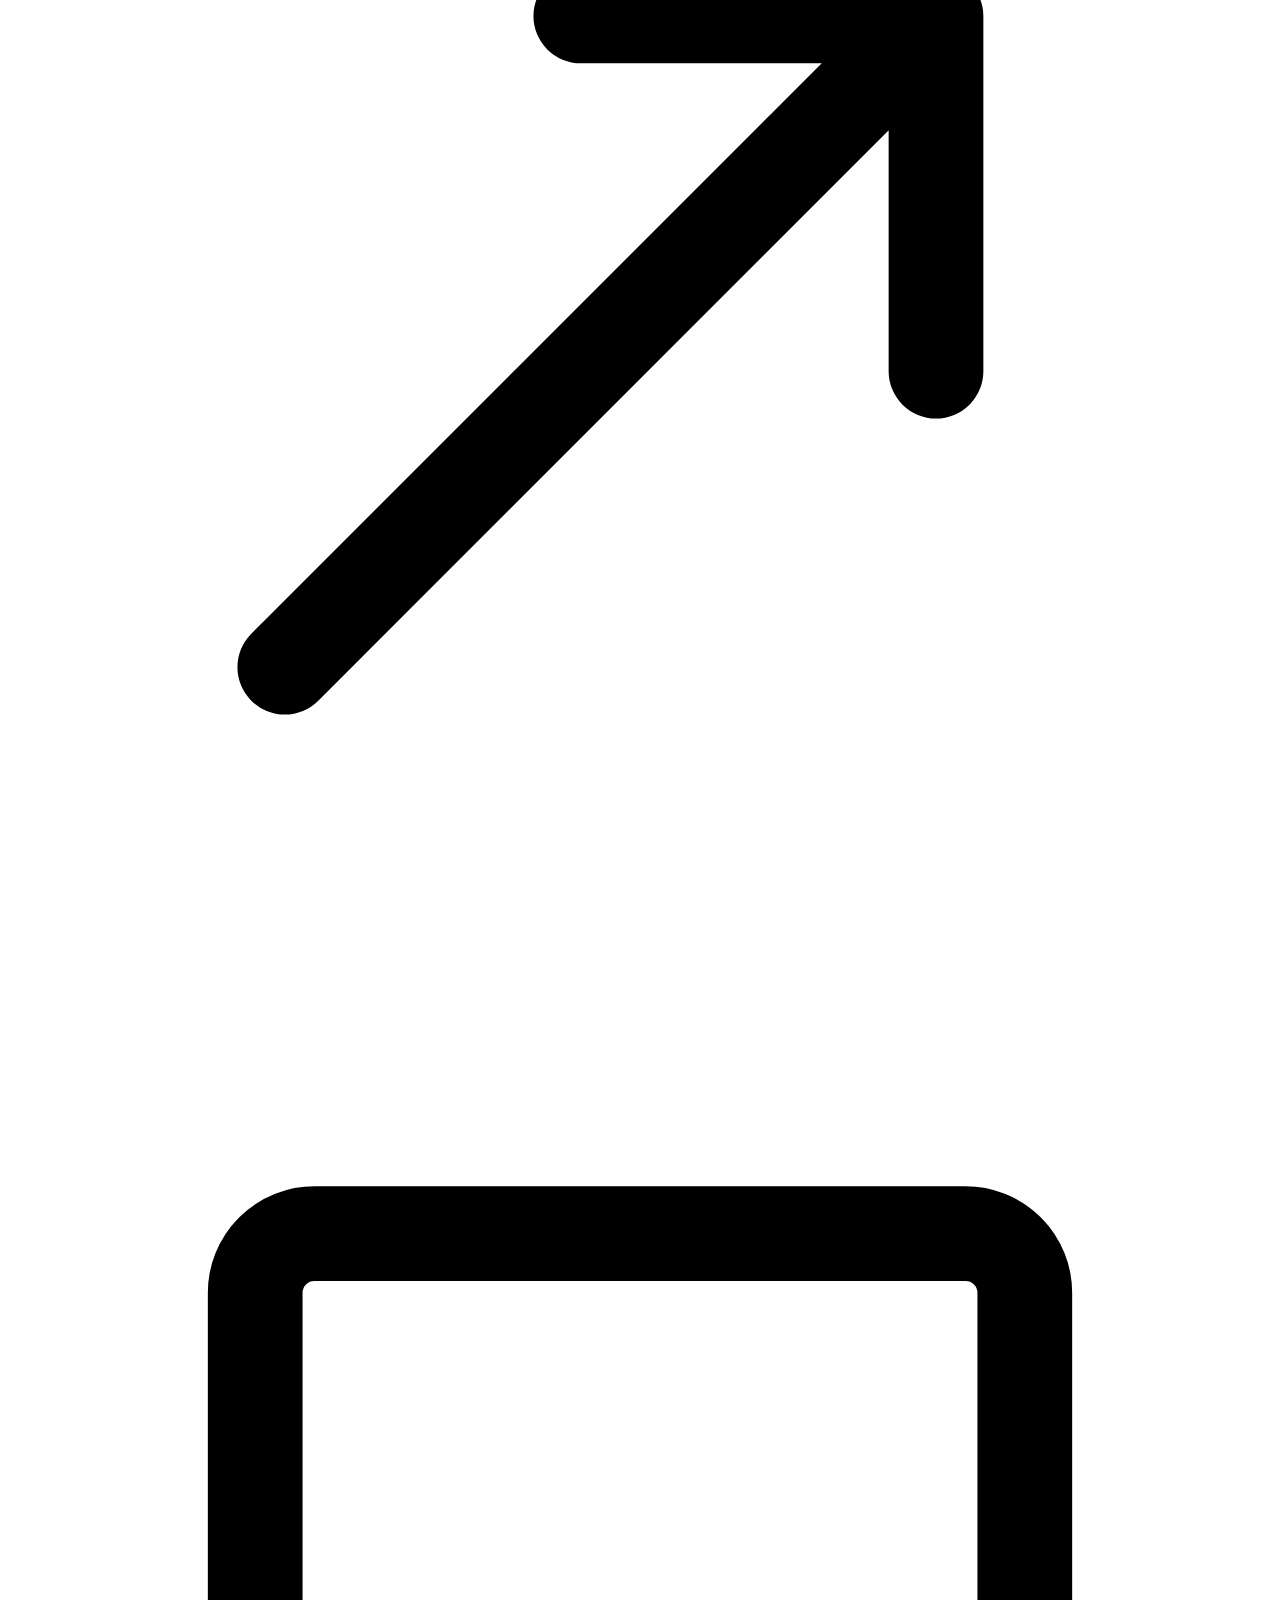
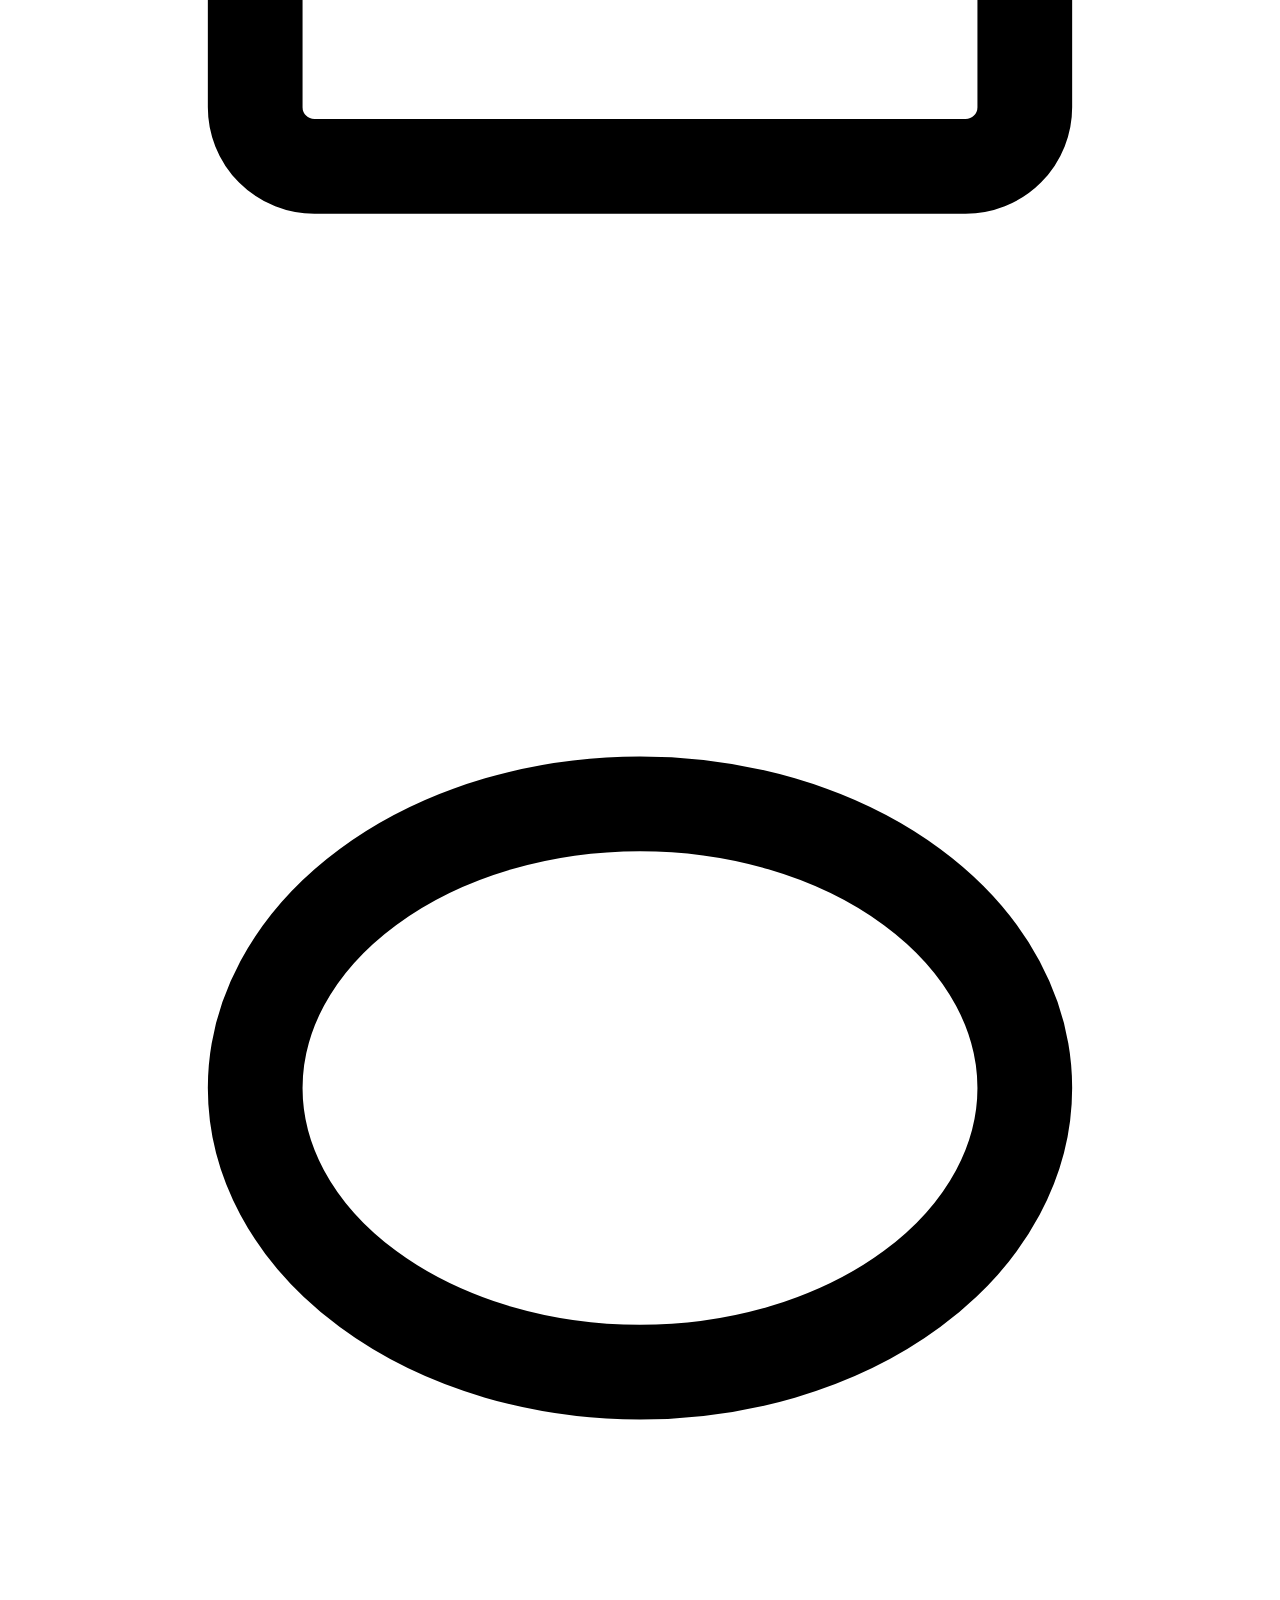
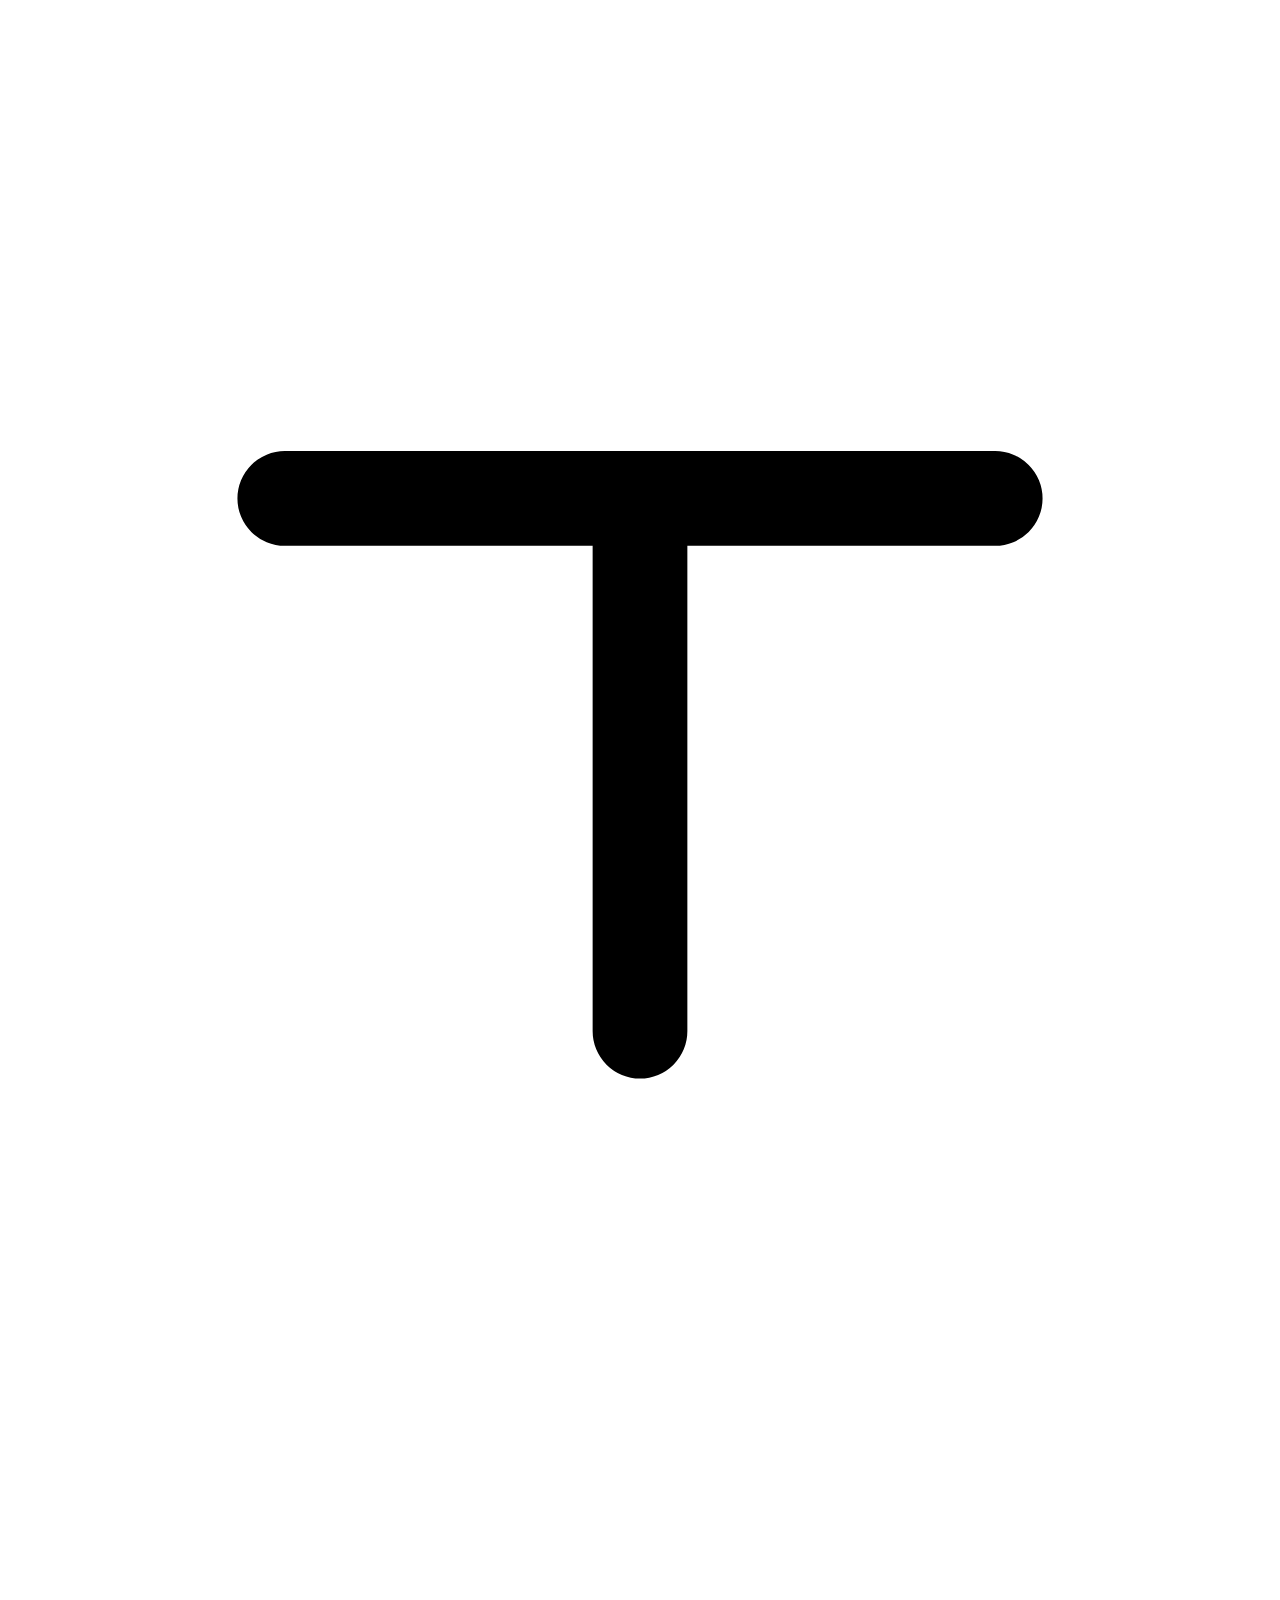
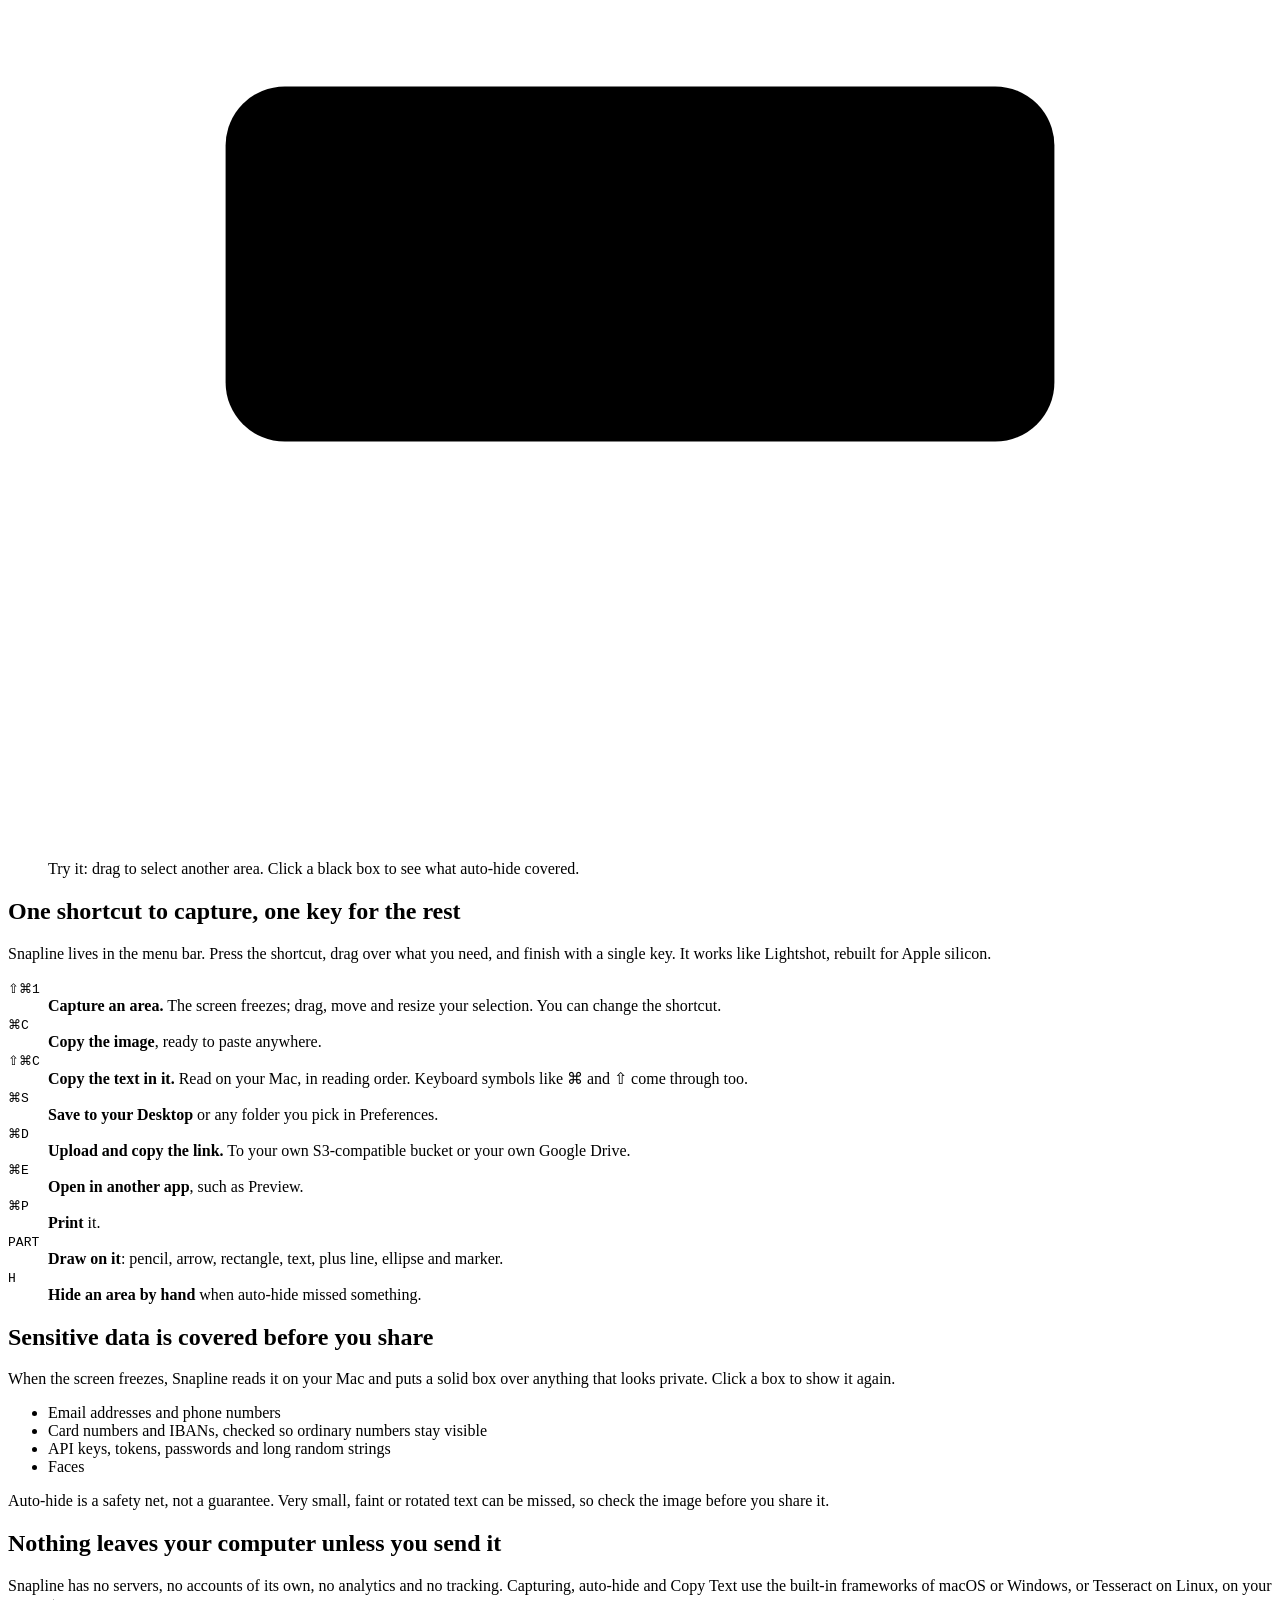
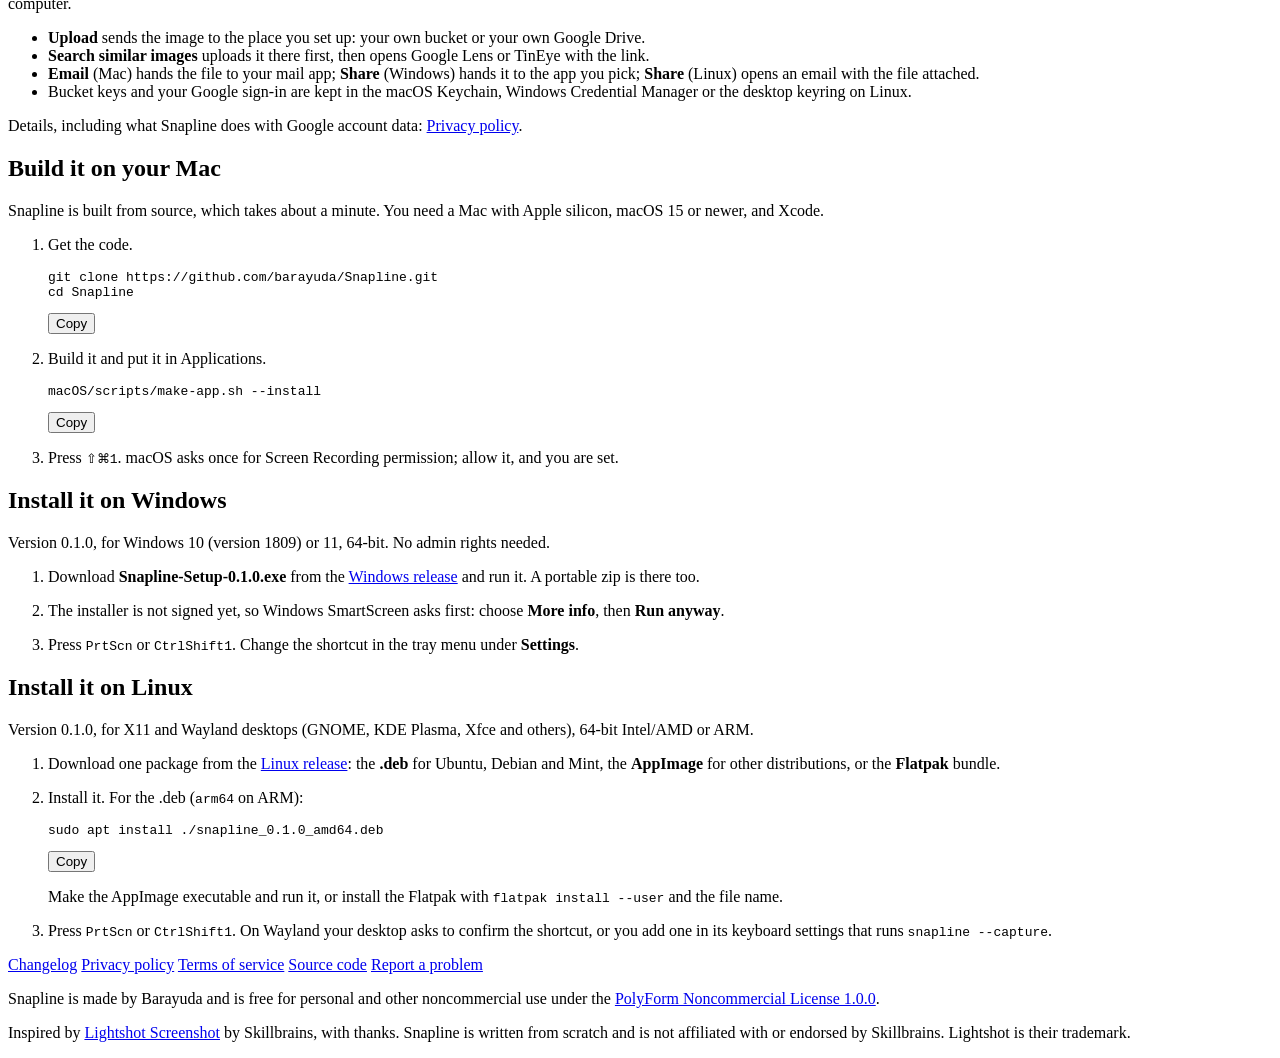
==== commit 82094d28: "Website: a changelog page /changelog/ lists each version, newest first: Mac 1.0.1, Windows 0.1.0, Li" ====
--- a/site/index.html
+++ b/site/index.html
@@ -28,6 +28,7 @@
       <a class="brand" href="/"><img src="/assets/icon-256.png" alt="" width="36" height="36">Snapline</a>
       <div class="header-end">
         <nav class="site-nav" aria-label="Site">
+          <a href="/changelog/">Changelog</a>
           <a href="/privacy/">Privacy</a>
           <a href="/terms/">Terms</a>
           <a href="https://github.com/barayuda/Snapline">GitHub</a>
@@ -225,6 +226,7 @@
   <footer class="site-footer">
     <div class="wrap">
       <nav aria-label="Footer">
+        <a href="/changelog/">Changelog</a>
         <a href="/privacy/">Privacy policy</a>
         <a href="/terms/">Terms of service</a>
         <a href="https://github.com/barayuda/Snapline">Source code</a>
